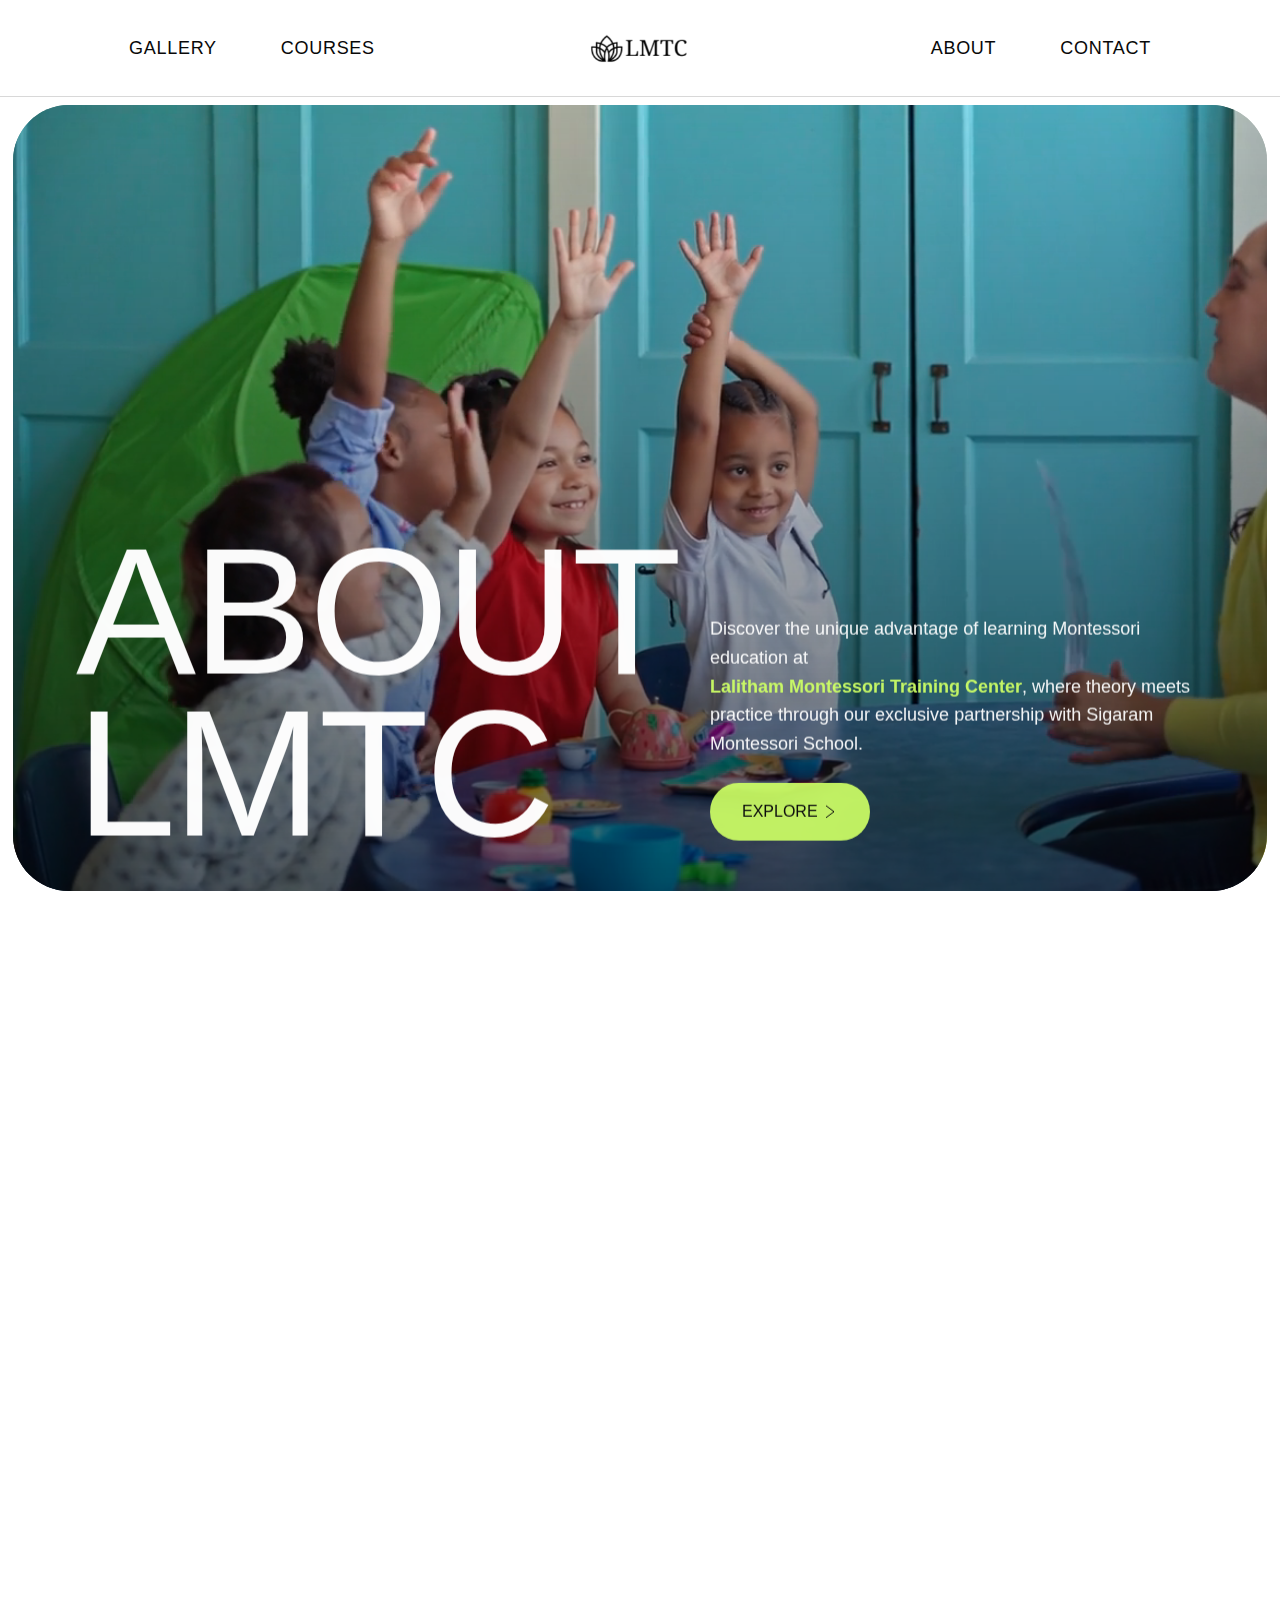
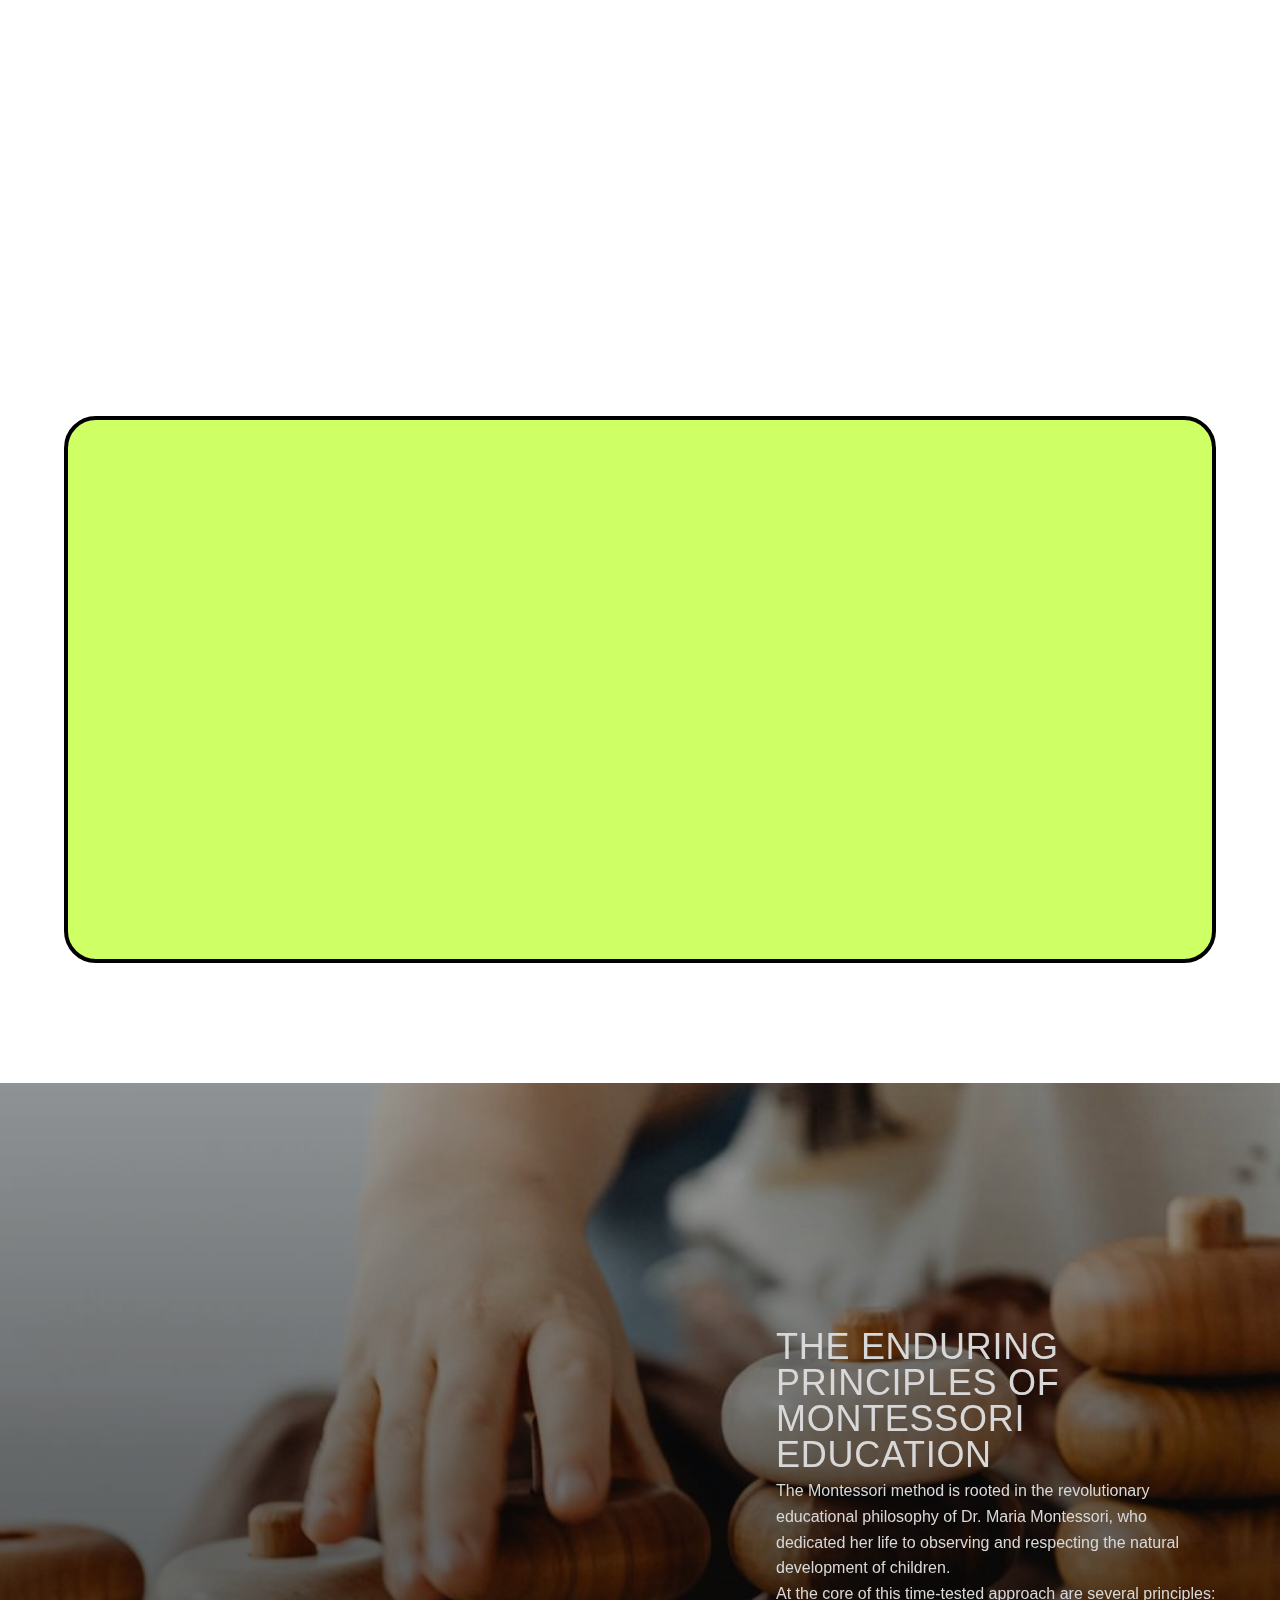
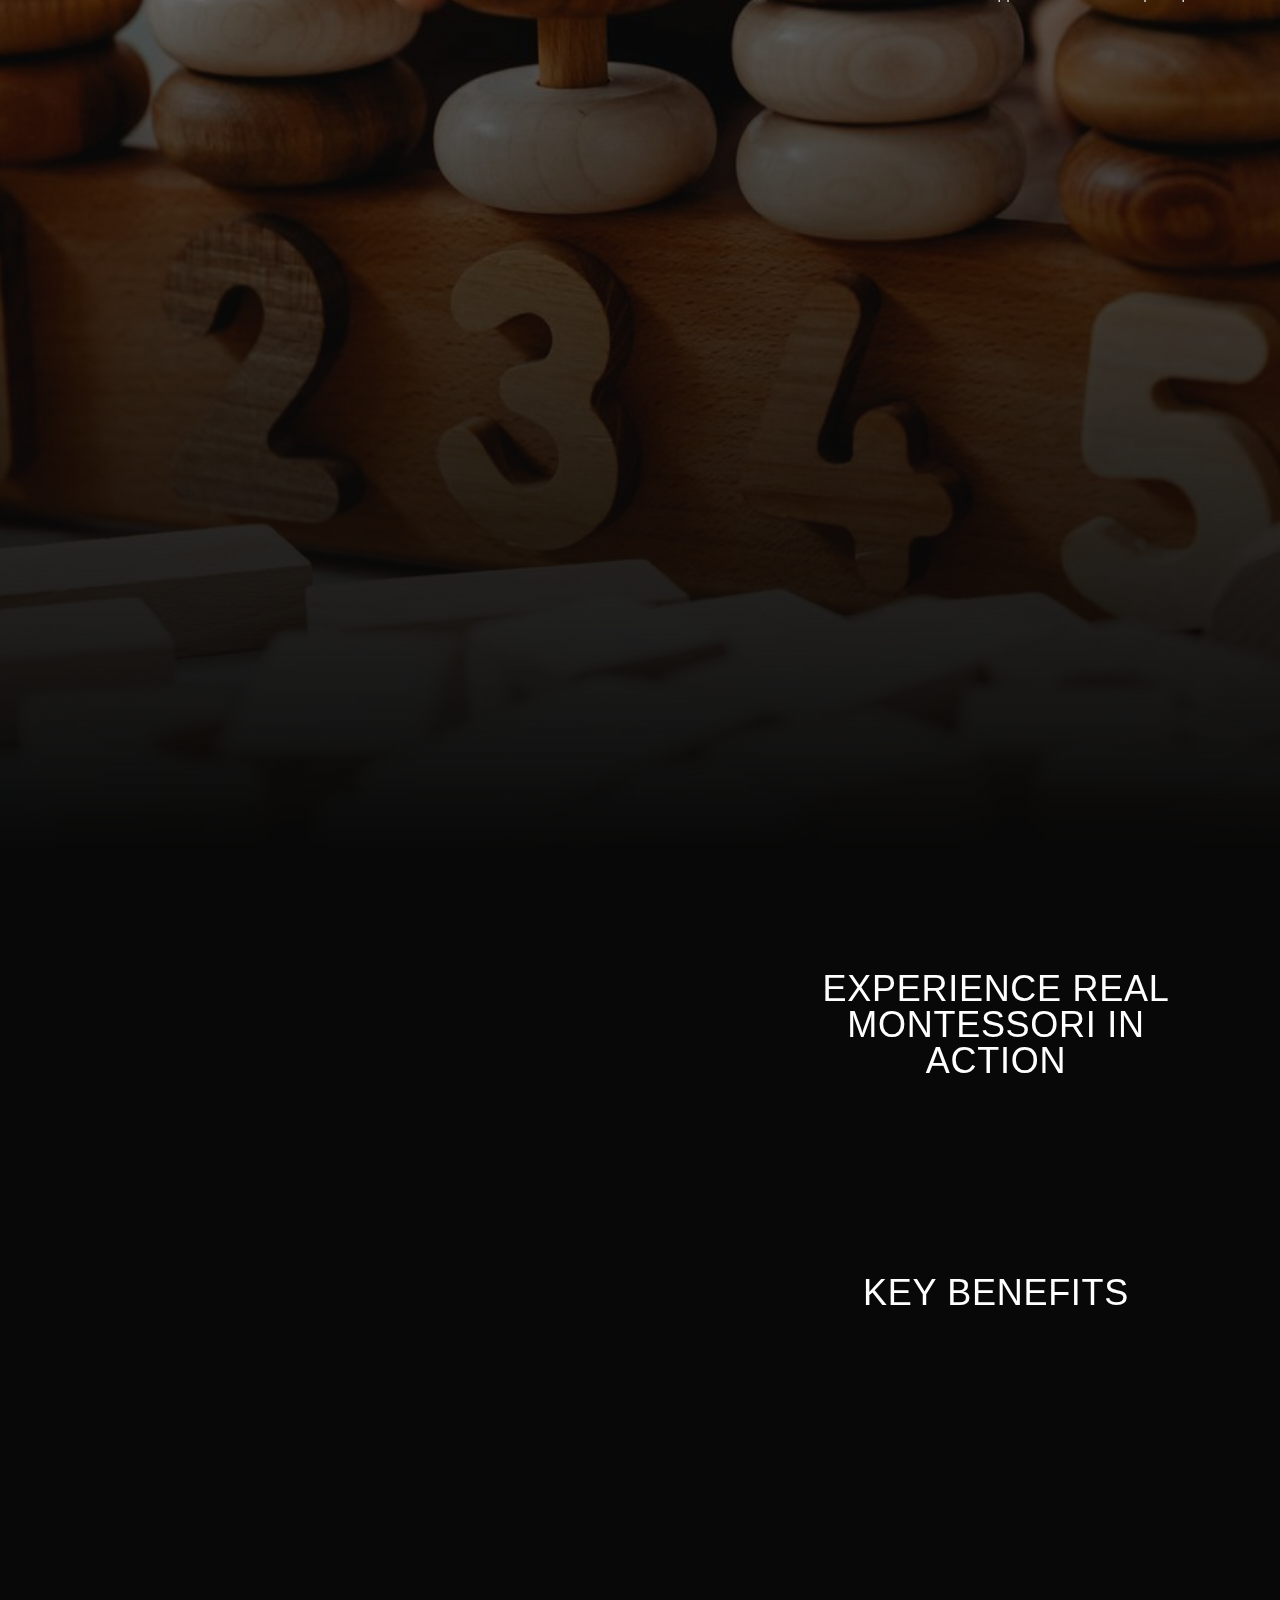
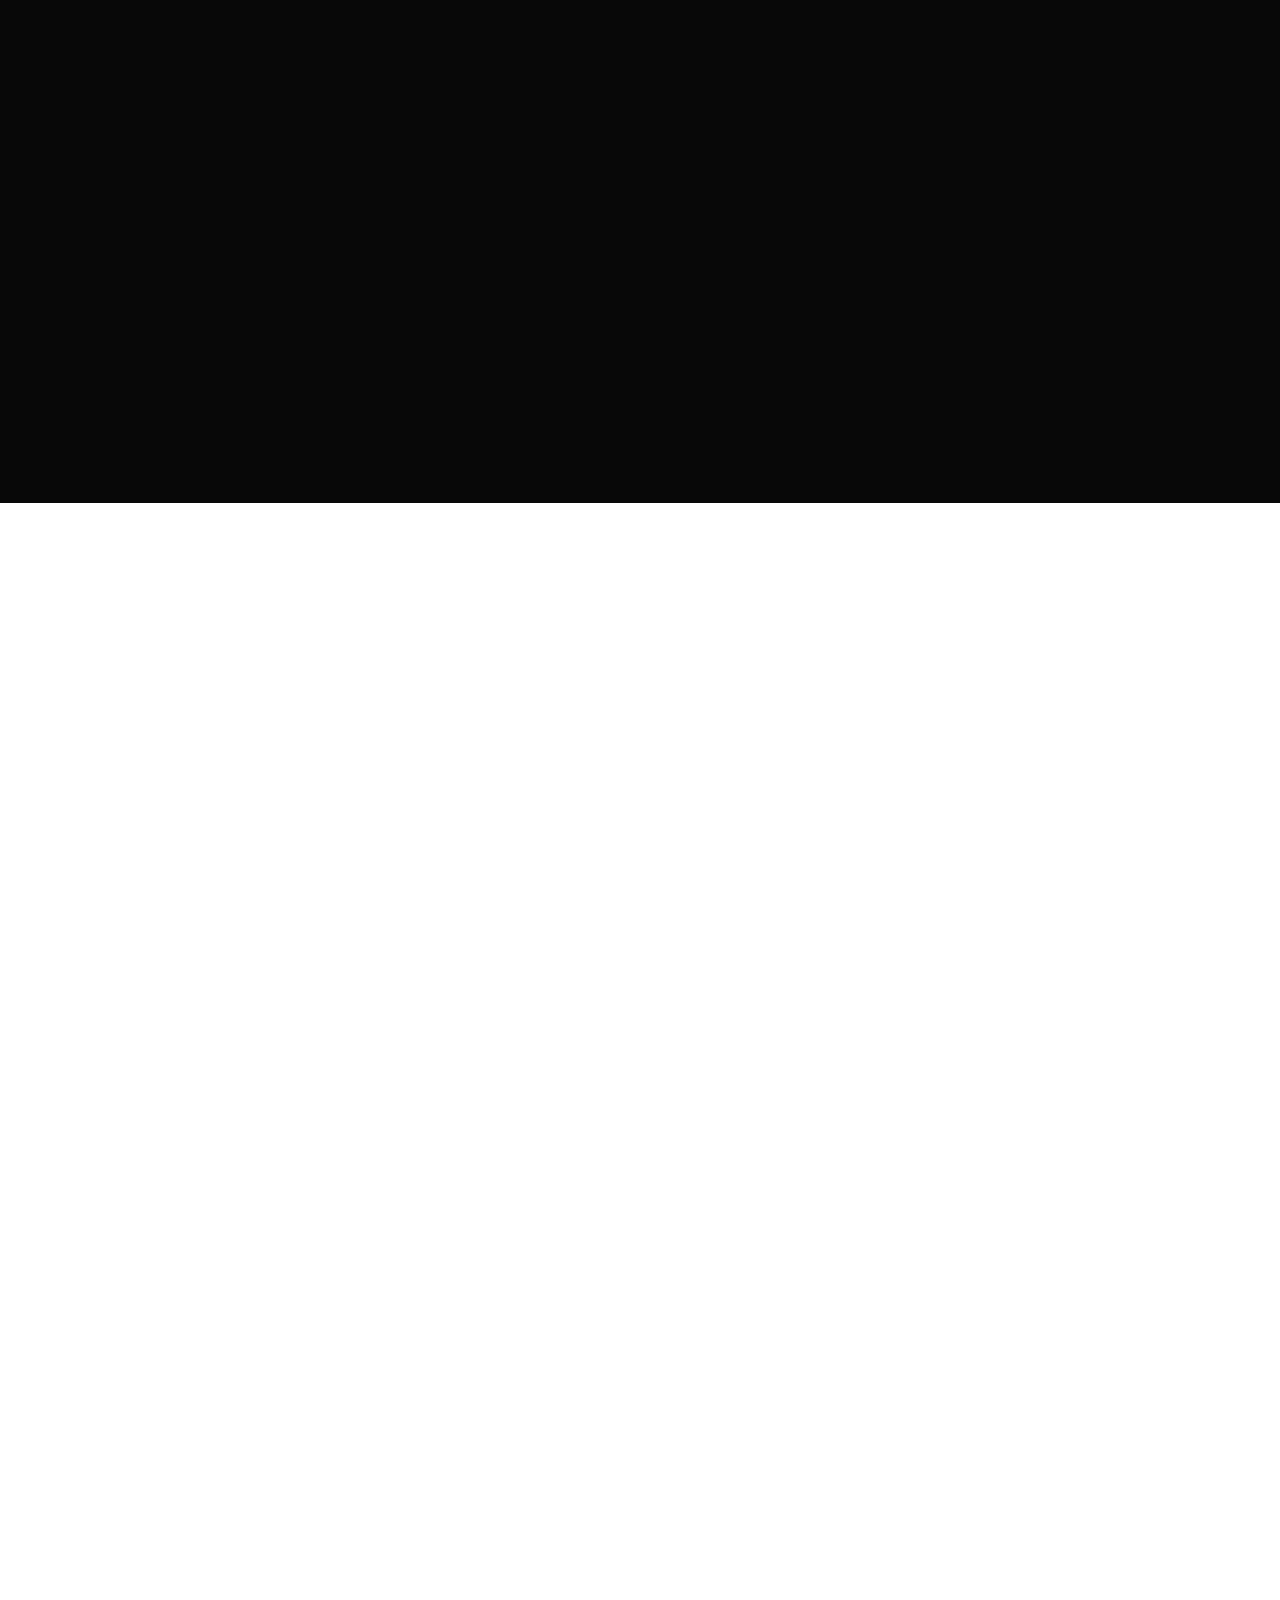
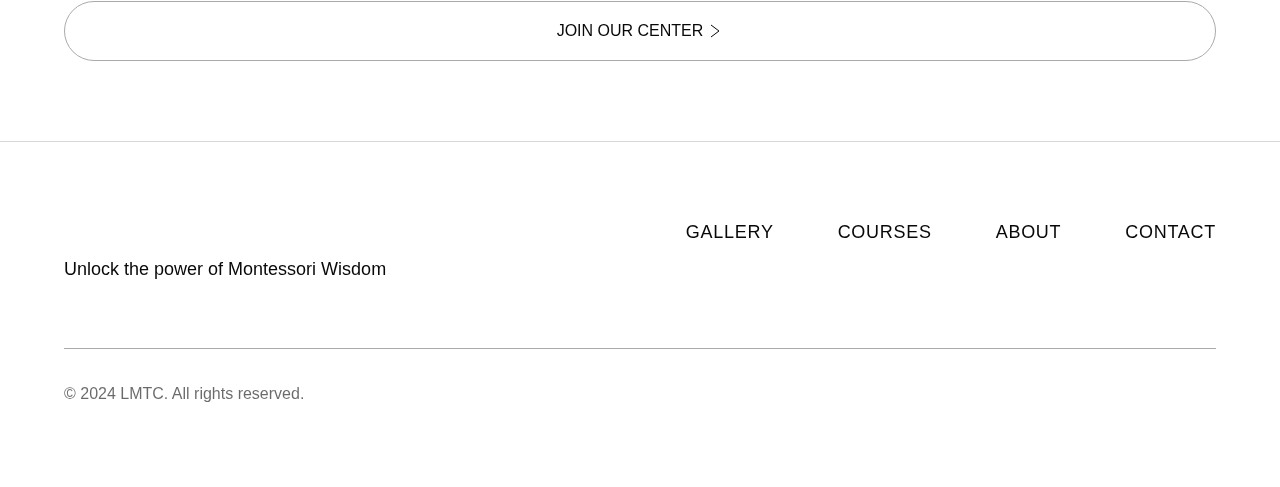
==== about.html @ c59151d1 "first commit" ====
<!DOCTYPE html><html data-wf-page="6751a89a995df964b0d2cad8" data-wf-site="6751a899995df964b0d2ca89" data-wf-status="1"><head><meta charset="utf-8"/><title>About - LMTC</title><meta content="Transform into an exceptional Montessori educator through comprehensive teacher training that combines theoretical excellence with real classroom experience. Join Lalitham Montessori Training Center today." name="description"/><meta content="About - LMTC" property="og:title"/><meta content="Transform into an exceptional Montessori educator through comprehensive teacher training that combines theoretical excellence with real classroom experience. Join Lalitham Montessori Training Center today." property="og:description"/><meta content="images/lmtc-20-20opengraph.png" property="og:image"/><meta content="About - LMTC" property="twitter:title"/><meta content="Transform into an exceptional Montessori educator through comprehensive teacher training that combines theoretical excellence with real classroom experience. Join Lalitham Montessori Training Center today." property="twitter:description"/><meta content="images/lmtc-20-20opengraph.png" property="twitter:image"/><meta property="og:type" content="website"/><meta content="summary_large_image" name="twitter:card"/><meta content="width=device-width, initial-scale=1" name="viewport"/><meta content="Webflow" name="generator"/><link href="css/webflow-style.css" rel="stylesheet" type="text/css"/><script type="text/javascript">!function(o,c){var n=c.documentElement,t=" w-mod-";n.className+=t+"js",("ontouchstart"in o||o.DocumentTouch&&c instanceof DocumentTouch)&&(n.className+=t+"touch")}(window,document);</script><link href="images/favicon.png" rel="shortcut icon" type="image/x-icon"/><link href="images/app-icon.png" rel="apple-touch-icon"/><style>
/* --- Font Smoothing --- */
body {
  -moz-osx-font-smoothing: grayscale;
  -webkit-font-smoothing: antialiased;
}
</style></head><body><div class="page-wrapper"><div class="nav_wrapper"><div data-animation="default" data-collapse="medium" data-duration="400" data-easing="ease" data-easing2="ease" role="banner" class="navbar w-nav"><div class="nav_wrap"><a href="/" class="nav_brand w-nav-brand"><img src="images/black-3-transparent.png" loading="lazy" alt="" class="image-2"/><div class="link_line"></div></a><nav role="navigation" class="nav_menu-items w-nav-menu"><div class="nav_menu-items-inner"><div class="nav_menu-link-wrap is-left"><a href="/gallery.html" class="nav_link w-inline-block"><div class="z-index-2">Gallery</div><div class="link_line"></div></a><a href="/courses.html" class="nav_link w-inline-block"><div class="z-index-2">courses</div><div class="link_line"></div></a></div><div id="w-node-b300221c-f862-45ba-b30e-c9ae91d80d52-b0d2cad8" class="nav_menu-link-wrap"><a href="/about.html" aria-current="page" class="nav_link w-inline-block w--current"><div class="z-index-2">About</div><div class="link_line"></div></a><a href="/contact.html" class="nav_link w-inline-block"><div class="z-index-2">Contact</div><div class="link_line"></div></a></div></div></nav><div class="nav_button w-nav-button"><div class="nav_button-inner"><div class="nav_button-line is-top"></div><div class="nav_button-line is-middle"></div><div class="nav_button-line is-bottom"></div></div></div></div></div></div><main class="main-wrapper"><section class="section is-hero"><div data-w-id="03ed8e6b-3b81-745a-78d6-9b0187a7ce30" class="hero_wrap"><div data-poster-url="images/8363879-hd_1920_1080_30fps-poster-00001.jpg" data-video-urls="images/8363879-hd_1920_1080_30fps-transcode.mp4,images/8363879-hd_1920_1080_30fps-transcode.webm" data-autoplay="true" data-loop="true" data-wf-ignore="true" class="video_bg w-background-video w-background-video-atom"><video id="4c273f53-3549-55dd-725e-fdb09bfc597c-video" autoplay="" loop="" style="background-image:url(&quot;images/8363879-hd_1920_1080_30fps-poster-00001.jpg&quot;)" muted="" playsinline="" data-wf-ignore="true" data-object-fit="cover"><source src="images/8363879-hd_1920_1080_30fps-transcode.mp4" data-wf-ignore="true"/><source src="images/8363879-hd_1920_1080_30fps-transcode.webm" data-wf-ignore="true"/></video></div><div class="container-large"><div data-w-id="cd271bba-260c-d0ac-a377-96bcddb9d88f" class="hero_inner"><h1 class="heading-style-h1"><span style="opacity:0;-webkit-transform:translate3d(0, 0.5em, 0) scale3d(1, 1, 1) rotateX(0) rotateY(0) rotateZ(0) skew(0, 0);-moz-transform:translate3d(0, 0.5em, 0) scale3d(1, 1, 1) rotateX(0) rotateY(0) rotateZ(0) skew(0, 0);-ms-transform:translate3d(0, 0.5em, 0) scale3d(1, 1, 1) rotateX(0) rotateY(0) rotateZ(0) skew(0, 0);transform:translate3d(0, 0.5em, 0) scale3d(1, 1, 1) rotateX(0) rotateY(0) rotateZ(0) skew(0, 0)" class="is-word is-1">ABOUT<br/>LMTC</span></h1><div class="w-layout-vflex max-width-640"><div class="hero_inner_content"><p style="-webkit-transform:translate3d(0, 0.5em, 0) scale3d(1, 1, 1) rotateX(0) rotateY(0) rotateZ(0) skew(0, 0);-moz-transform:translate3d(0, 0.5em, 0) scale3d(1, 1, 1) rotateX(0) rotateY(0) rotateZ(0) skew(0, 0);-ms-transform:translate3d(0, 0.5em, 0) scale3d(1, 1, 1) rotateX(0) rotateY(0) rotateZ(0) skew(0, 0);transform:translate3d(0, 0.5em, 0) scale3d(1, 1, 1) rotateX(0) rotateY(0) rotateZ(0) skew(0, 0);opacity:0" class="text-size-medium">Discover the unique advantage of learning Montessori education at<br/> <strong class="about-hero-text">Lalitham Montessori Training Center</strong>, where theory meets practice through our exclusive partnership with Sigaram Montessori School.</p><div class="margin-top-24"><a style="-webkit-transform:translate3d(0, 0.5em, 0) scale3d(1, 1, 1) rotateX(0) rotateY(0) rotateZ(0) skew(0, 0);-moz-transform:translate3d(0, 0.5em, 0) scale3d(1, 1, 1) rotateX(0) rotateY(0) rotateZ(0) skew(0, 0);-ms-transform:translate3d(0, 0.5em, 0) scale3d(1, 1, 1) rotateX(0) rotateY(0) rotateZ(0) skew(0, 0);transform:translate3d(0, 0.5em, 0) scale3d(1, 1, 1) rotateX(0) rotateY(0) rotateZ(0) skew(0, 0);opacity:0" href="#explore" class="button w-inline-block"><p>Explore</p><img src="images/icon-arrow-light.svg" loading="lazy" alt="" class="icon-16"/></a></div></div></div></div></div><div class="hero_overlay"></div></div><div data-w-id="6a3ecc14-ec69-9bbd-db05-9782133e248d" class="quote_box"><div class="container-large"><div class="quote_wrap"><p class="quote_text"><span class="text-color-green">&quot;</span>It&#x27;s It&#x27;s nurture and wisdom that shape a child&#x27;s <span class="text-highlight">iNFINITe potential.</span><span class="text-color-green">&quot;</span></p></div></div></div></section><section class="section"><div class="container-large"><div data-w-id="7df0f447-f4c0-5e53-7f1e-55491f278c40" class="feature_wrap"><div class="feature_content"><div class="w-layout-vflex max-width-400"><div class="margin-bottom-16"><h2 class="heading-style-h2"><span style="opacity:0;-webkit-transform:translate3d(0, 0.5em, 0) scale3d(1, 1, 1) rotateX(0) rotateY(0) rotateZ(0) skew(0, 0);-moz-transform:translate3d(0, 0.5em, 0) scale3d(1, 1, 1) rotateX(0) rotateY(0) rotateZ(0) skew(0, 0);-ms-transform:translate3d(0, 0.5em, 0) scale3d(1, 1, 1) rotateX(0) rotateY(0) rotateZ(0) skew(0, 0);transform:translate3d(0, 0.5em, 0) scale3d(1, 1, 1) rotateX(0) rotateY(0) rotateZ(0) skew(0, 0)" class="is-word is-1">Transforming</span> <span style="opacity:0;-webkit-transform:translate3d(0, 0.5em, 0) scale3d(1, 1, 1) rotateX(0) rotateY(0) rotateZ(0) skew(0, 0);-moz-transform:translate3d(0, 0.5em, 0) scale3d(1, 1, 1) rotateX(0) rotateY(0) rotateZ(0) skew(0, 0);-ms-transform:translate3d(0, 0.5em, 0) scale3d(1, 1, 1) rotateX(0) rotateY(0) rotateZ(0) skew(0, 0);transform:translate3d(0, 0.5em, 0) scale3d(1, 1, 1) rotateX(0) rotateY(0) rotateZ(0) skew(0, 0)" class="is-word is-2">MINDS</span> <span style="-webkit-transform:translate3d(0, 0.5em, 0) scale3d(1, 1, 1) rotateX(0) rotateY(0) rotateZ(0) skew(0, 0);-moz-transform:translate3d(0, 0.5em, 0) scale3d(1, 1, 1) rotateX(0) rotateY(0) rotateZ(0) skew(0, 0);-ms-transform:translate3d(0, 0.5em, 0) scale3d(1, 1, 1) rotateX(0) rotateY(0) rotateZ(0) skew(0, 0);transform:translate3d(0, 0.5em, 0) scale3d(1, 1, 1) rotateX(0) rotateY(0) rotateZ(0) skew(0, 0);opacity:0" class="is-word is-3">through</span> <span style="-webkit-transform:translate3d(0, 0.5em, 0) scale3d(1, 1, 1) rotateX(0) rotateY(0) rotateZ(0) skew(0, 0);-moz-transform:translate3d(0, 0.5em, 0) scale3d(1, 1, 1) rotateX(0) rotateY(0) rotateZ(0) skew(0, 0);-ms-transform:translate3d(0, 0.5em, 0) scale3d(1, 1, 1) rotateX(0) rotateY(0) rotateZ(0) skew(0, 0);transform:translate3d(0, 0.5em, 0) scale3d(1, 1, 1) rotateX(0) rotateY(0) rotateZ(0) skew(0, 0);opacity:0" class="is-word is-4">MOntessori</span></h2></div></div><ul style="opacity:0;-webkit-transform:translate3d(0, 0.5em, 0) scale3d(1, 1, 1) rotateX(0) rotateY(0) rotateZ(0) skew(0, 0);-moz-transform:translate3d(0, 0.5em, 0) scale3d(1, 1, 1) rotateX(0) rotateY(0) rotateZ(0) skew(0, 0);-ms-transform:translate3d(0, 0.5em, 0) scale3d(1, 1, 1) rotateX(0) rotateY(0) rotateZ(0) skew(0, 0);transform:translate3d(0, 0.5em, 0) scale3d(1, 1, 1) rotateX(0) rotateY(0) rotateZ(0) skew(0, 0)" role="list" class="stats_list"><li class="stats_item"><div class="margin-bottom-4"><p class="heading-style-h5">Child Development</p></div><div class="opacity-80"><p class="text-size-medium">Nurturing young minds through respect, understanding, and carefully prepared environments.</p></div></li><li class="stats_item"><div class="margin-bottom-4"><p class="heading-style-h5">Hands-on Learning</p></div><div class="opacity-80"><p class="text-size-medium">Guiding children to discover and learn through sensory experiences and practical activities.</p></div></li><li class="stats_item"><div class="margin-bottom-4"><p class="heading-style-h5">Self-Directed Growth</p></div><div class="opacity-80"><p class="text-size-medium">Empowering children to develop independence, confidence, and a lifelong love for learning.</p></div></li><li class="stats_item"><div class="margin-bottom-4"><p class="heading-style-h5">Individual Progress</p></div><div class="opacity-80"><p class="text-size-medium">Supporting each child&#x27;s unique developmental journey at their own natural pace and rhythm.</p></div></li></ul></div></div></div></section><section data-w-id="084197ed-abc6-f08f-d573-61955205b303" class="section is-history"><div class="parallax-wrap"><img src="images/pexels-karolina-grabowska-7269674.jpg" loading="lazy" sizes="100vw" srcset="images/pexels-karolina-grabowska-7269674-p-500.jpg 500w, images/pexels-karolina-grabowska-7269674-p-800.jpg 800w, images/pexels-karolina-grabowska-7269674-p-1080.jpg 1080w, images/pexels-karolina-grabowska-7269674-p-1600.jpg 1600w, images/pexels-karolina-grabowska-7269674-p-2000.jpg 2000w, images/pexels-karolina-grabowska-7269674-p-2600.jpg 2600w, images/pexels-karolina-grabowska-7269674-p-3200.jpg 3200w, images/pexels-karolina-grabowska-7269674.jpg 6579w" alt="" class="parallax-img"/><div class="parallax-overlay is-full"></div></div><div class="z-index-2"><div class="container-large"><div data-w-id="084197ed-abc6-f08f-d573-61955205b309" class="wrap_flex is-align-top"><div class="max-width-440"><h2><span style="opacity:0;-webkit-transform:translate3d(0, 0.5em, 0) scale3d(1, 1, 1) rotateX(0) rotateY(0) rotateZ(0) skew(0, 0);-moz-transform:translate3d(0, 0.5em, 0) scale3d(1, 1, 1) rotateX(0) rotateY(0) rotateZ(0) skew(0, 0);-ms-transform:translate3d(0, 0.5em, 0) scale3d(1, 1, 1) rotateX(0) rotateY(0) rotateZ(0) skew(0, 0);transform:translate3d(0, 0.5em, 0) scale3d(1, 1, 1) rotateX(0) rotateY(0) rotateZ(0) skew(0, 0)" class="is-word is-1">MONtessori</span> <span style="opacity:0;-webkit-transform:translate3d(0, 0.5em, 0) scale3d(1, 1, 1) rotateX(0) rotateY(0) rotateZ(0) skew(0, 0);-moz-transform:translate3d(0, 0.5em, 0) scale3d(1, 1, 1) rotateX(0) rotateY(0) rotateZ(0) skew(0, 0);-ms-transform:translate3d(0, 0.5em, 0) scale3d(1, 1, 1) rotateX(0) rotateY(0) rotateZ(0) skew(0, 0);transform:translate3d(0, 0.5em, 0) scale3d(1, 1, 1) rotateX(0) rotateY(0) rotateZ(0) skew(0, 0)" class="is-word is-2">Legacy</span> <span style="-webkit-transform:translate3d(0, 0.5em, 0) scale3d(1, 1, 1) rotateX(0) rotateY(0) rotateZ(0) skew(0, 0);-moz-transform:translate3d(0, 0.5em, 0) scale3d(1, 1, 1) rotateX(0) rotateY(0) rotateZ(0) skew(0, 0);-ms-transform:translate3d(0, 0.5em, 0) scale3d(1, 1, 1) rotateX(0) rotateY(0) rotateZ(0) skew(0, 0);transform:translate3d(0, 0.5em, 0) scale3d(1, 1, 1) rotateX(0) rotateY(0) rotateZ(0) skew(0, 0);opacity:0" class="is-word is-3">of</span> <span style="-webkit-transform:translate3d(0, 0.5em, 0) scale3d(1, 1, 1) rotateX(0) rotateY(0) rotateZ(0) skew(0, 0);-moz-transform:translate3d(0, 0.5em, 0) scale3d(1, 1, 1) rotateX(0) rotateY(0) rotateZ(0) skew(0, 0);-ms-transform:translate3d(0, 0.5em, 0) scale3d(1, 1, 1) rotateX(0) rotateY(0) rotateZ(0) skew(0, 0);transform:translate3d(0, 0.5em, 0) scale3d(1, 1, 1) rotateX(0) rotateY(0) rotateZ(0) skew(0, 0);opacity:0" class="is-word is-4">Excellence</span></h2></div><div class="max-width-440 is-full-responsive"><div class="text-color-lightgrey"><p class="text-size-medium text-weight-medium">Transforming Minds Since 1907, Montessori Has Been the Cornerstone of Holistic Education, Empowering Educators to Nurture the Whole Child.</p><div class="margin-top-40"><h3>The Enduring Principles of Montessori Education</h3><p class="paragraph">The Montessori method is rooted in the revolutionary educational philosophy of Dr. Maria Montessori, who dedicated her life to observing and respecting the natural development of children. <br/>At the core of this time-tested approach are several principles:</p><div class="margin-top-16"><ul style="opacity:0;-webkit-transform:translate3d(0, 0.5em, 0) scale3d(1, 1, 1) rotateX(0) rotateY(0) rotateZ(0) skew(0, 0);-moz-transform:translate3d(0, 0.5em, 0) scale3d(1, 1, 1) rotateX(0) rotateY(0) rotateZ(0) skew(0, 0);-ms-transform:translate3d(0, 0.5em, 0) scale3d(1, 1, 1) rotateX(0) rotateY(0) rotateZ(0) skew(0, 0);transform:translate3d(0, 0.5em, 0) scale3d(1, 1, 1) rotateX(0) rotateY(0) rotateZ(0) skew(0, 0)" role="list" class="history_list"><li class="history_item"><div id="w-node-b36ff6d9-0807-215a-678d-f52a7b37912d-7b37912c" class="text-color-white"><div id="w-node-b36ff6d9-0807-215a-678d-f52a7b37912e-7b37912c" class="heading-style-h4">Respect for the Child</div></div><p id="w-node-b36ff6d9-0807-215a-678d-f52a7b379130-7b37912c" class="text-size-medium text-weight-medium">Montessori believed that children are inherently driven to learn, explore, and make sense of the world around them. Our role as educators is to honor and nurture this intrinsic motivation, rather than impose external control.</p></li><li class="history_item"><div id="w-node-b36ff6d9-0807-215a-678d-f52a7b37912d-7b37912c" class="text-color-white"><div id="w-node-b36ff6d9-0807-215a-678d-f52a7b37912e-7b37912c" class="heading-style-h4">Prepared Environment</div></div><p id="w-node-b36ff6d9-0807-215a-678d-f52a7b379130-7b37912c" class="text-size-medium text-weight-medium">Montessori classrooms are specially designed with child-sized furniture, accessible learning materials, and a structured layout that encourages independent discovery and self-directed activity.</p></li><li class="history_item"><div id="w-node-b36ff6d9-0807-215a-678d-f52a7b37912d-7b37912c" class="text-color-white"><div id="w-node-b36ff6d9-0807-215a-678d-f52a7b37912e-7b37912c" class="heading-style-h4">Sensitive Periods</div></div><p id="w-node-b36ff6d9-0807-215a-678d-f52a7b379130-7b37912c" class="text-size-medium text-weight-medium">Children have &quot;sensitive periods&quot; - windows of opportunity when they are particularly attuned to mastering certain skills. The Montessori curriculum is strategically aligned to capitalize on these sensitive periods.</p></li><li class="history_item"><div id="w-node-b36ff6d9-0807-215a-678d-f52a7b37912d-7b37912c" class="text-color-white"><div id="w-node-b36ff6d9-0807-215a-678d-f52a7b37912e-7b37912c" class="heading-style-h4">Mixed-Age Classrooms</div></div><p id="w-node-b36ff6d9-0807-215a-678d-f52a7b379130-7b37912c" class="text-size-medium text-weight-medium">Montessori classrooms bring together students of varying ages, allowing younger children to learn from their older peers and develop a sense of community.</p></li></ul></div></div></div></div></div></div></div></section><section id="explore" class="section is-experience"><div class="container-large"><div class="margin-bottom-64"><div data-w-id="f0443543-7ba6-cbc7-74ed-da3d58ab7911" class="wrap_flex is-align-top"><div class="max-width-250"><h2><span style="opacity:0;-webkit-transform:translate3d(0, 0.5em, 0) scale3d(1, 1, 1) rotateX(0) rotateY(0) rotateZ(0) skew(0, 0);-moz-transform:translate3d(0, 0.5em, 0) scale3d(1, 1, 1) rotateX(0) rotateY(0) rotateZ(0) skew(0, 0);-ms-transform:translate3d(0, 0.5em, 0) scale3d(1, 1, 1) rotateX(0) rotateY(0) rotateZ(0) skew(0, 0);transform:translate3d(0, 0.5em, 0) scale3d(1, 1, 1) rotateX(0) rotateY(0) rotateZ(0) skew(0, 0)" class="is-word is-1">Why Choose</span> <span style="opacity:0;-webkit-transform:translate3d(0, 0.5em, 0) scale3d(1, 1, 1) rotateX(0) rotateY(0) rotateZ(0) skew(0, 0);-moz-transform:translate3d(0, 0.5em, 0) scale3d(1, 1, 1) rotateX(0) rotateY(0) rotateZ(0) skew(0, 0);-ms-transform:translate3d(0, 0.5em, 0) scale3d(1, 1, 1) rotateX(0) rotateY(0) rotateZ(0) skew(0, 0);transform:translate3d(0, 0.5em, 0) scale3d(1, 1, 1) rotateX(0) rotateY(0) rotateZ(0) skew(0, 0)" class="is-word is-2">LMTC ?</span></h2><img src="images/pexels-ron-lach-8540374.jpg" loading="lazy" sizes="250.0749969482422px" srcset="images/pexels-ron-lach-8540374-p-500.jpg 500w, images/pexels-ron-lach-8540374-p-800.jpg 800w, images/pexels-ron-lach-8540374-p-1080.jpg 1080w, images/pexels-ron-lach-8540374-p-1600.jpg 1600w, images/pexels-ron-lach-8540374-p-2000.jpg 2000w, images/pexels-ron-lach-8540374-p-2600.jpg 2600w, images/pexels-ron-lach-8540374-p-3200.jpg 3200w, images/pexels-ron-lach-8540374.jpg 4106w" alt="" class="image-3"/></div><div class="max-width-440 is-full-responsive"><h3 class="whylmtc">Experience Real Montessori in Action</h3><p style="-webkit-transform:translate3d(0, 0.5em, 0) scale3d(1, 1, 1) rotateX(0) rotateY(0) rotateZ(0) skew(0, 0);-moz-transform:translate3d(0, 0.5em, 0) scale3d(1, 1, 1) rotateX(0) rotateY(0) rotateZ(0) skew(0, 0);-ms-transform:translate3d(0, 0.5em, 0) scale3d(1, 1, 1) rotateX(0) rotateY(0) rotateZ(0) skew(0, 0);transform:translate3d(0, 0.5em, 0) scale3d(1, 1, 1) rotateX(0) rotateY(0) rotateZ(0) skew(0, 0);opacity:0" class="text-size-medium">What sets us apart is our unique partnership with Sigaram Montessori School, offering our trainees an unparalleled advantage in their educational journey. This exclusive collaboration means you don&#x27;t just learn about Montessori methods - you experience them in real-time, in actual classroom settings.</p><div class="margin-top-24"><h3 class="whylmtc">Key Benefits</h3><p style="-webkit-transform:translate3d(0, 0.5em, 0) scale3d(1, 1, 1) rotateX(0) rotateY(0) rotateZ(0) skew(0, 0);-moz-transform:translate3d(0, 0.5em, 0) scale3d(1, 1, 1) rotateX(0) rotateY(0) rotateZ(0) skew(0, 0);-ms-transform:translate3d(0, 0.5em, 0) scale3d(1, 1, 1) rotateX(0) rotateY(0) rotateZ(0) skew(0, 0);transform:translate3d(0, 0.5em, 0) scale3d(1, 1, 1) rotateX(0) rotateY(0) rotateZ(0) skew(0, 0);opacity:0" class="text-size-medium"><strong class="benefits">Direct Observation:</strong> Watch experienced Montessori teachers implement the methodology in real classroom environments.<br/><strong class="benefits">Hands-on Practice: </strong>Apply your learning directly in functioning Montessori classrooms under expert guidance.<br/><strong class="benefits">Real Student Interaction:</strong> Gain invaluable experience working with children in authentic Montessori settings.<br/><strong class="benefits">Mentor Support:</strong> Learn from practicing Montessori educators who bring years of practical experience to your training.<br/><strong class="benefits">Bridge Theory and Practice:</strong> See how theoretical principles come to life in day-to-day classroom situations.</p></div></div><p class="text-size-medium text-weight-medium">At Lalitham, we believe the best way to learn is by doing. Our integration with Sigaram Montessori School ensures that your training goes beyond textbook knowledge to include practical, real-world experience - making you not just certified, but truly prepared for your Montessori teaching journey.<br/><br/>Choose Lalitham and benefit from a training experience that combines comprehensive theoretical knowledge with authentic classroom exposure, setting you up for success in your Montessori teaching career.</p></div></div></div></section><section data-w-id="4500f34f-ad71-c737-340f-a39b6520a855" class="section is-bottom-cta"><div class="container-large"><div data-w-id="4500f34f-ad71-c737-340f-a39b6520a857" class="bottom-cta_wrap"><div class="max-width-700"><h2 class="heading-style-h1"><span class="is-word is-1">Get</span> <span class="is-word is-2">Started</span> <br/><span class="is-word is-3">Today</span></h2></div><div class="bottom-cta_box"><div class="video_bg"><div class="video_bg_overlay"></div><img src="images/lmtc2.jpg" loading="lazy" sizes="90vw" srcset="images/lmtc2-p-500.jpg 500w, images/lmtc2-p-800.jpg 800w, images/lmtc2-p-1080.jpg 1080w, images/lmtc2.jpg 1600w" alt="" class="img-cover"/></div></div><div id="w-node-_4500f34f-ad71-c737-340f-a39b6520a85f-6520a855" class="max-width-full"><a href="/contact.html" class="button is-secondary w-inline-block"><p>Join our center</p><img src="images/icon-arrow-light.svg" loading="lazy" alt="" class="icon-16"/></a></div></div></div></section></main><footer class="section is-footer"><div class="container-large"><div class="margin-bottom-64"><div class="wrap_flex is-align-top"><div class="max-width-400"><div class="margin-bottom-8"><img src="images/black-3-transparent-short2.png" loading="lazy" width="190" alt=""/></div><p class="text-size-medium text-weight-medium">Unlock the power of Montessori Wisdom</p></div><ul role="list" class="footer_links"><li class="footer_link-item"><a href="/gallery.html" class="footer_link w-inline-block"><div class="z-index-2"><div>Gallery</div></div><div class="link_line"></div></a></li><li class="footer_link-item"><a href="/courses.html" class="footer_link w-inline-block"><div class="z-index-2"><div>Courses</div></div><div class="link_line"></div></a></li><li class="footer_link-item"><a href="/about.html" aria-current="page" class="footer_link w-inline-block w--current"><div class="z-index-2"><div>About</div></div><div class="link_line"></div></a></li><li class="footer_link-item"><a href="/contact.html" class="footer_link w-inline-block"><div class="z-index-2"><div>Contact</div></div><div class="link_line"></div></a></li></ul></div></div><div class="footer_copyright"><div class="opacity-60"><div class="footer_copyright-inner"><p class="text-size-regular">© 2024 LMTC. All rights reserved.</p></div></div><ul role="list" class="social-links"><li class="social-links_item"><a href="#" class="social-link w-inline-block"><img src="images/yt-icon.svg" loading="lazy" alt="" class="icon-24"/><div class="link-box"></div></a></li><li class="social-links_item"><a href="#" class="social-link w-inline-block"><img src="images/ig-icon.svg" loading="lazy" alt="" class="icon-24"/><div class="link-box"></div></a></li></ul></div></div></footer></div><script src="js/jquery.js" type="text/javascript"  ></script><script src="js/webflow-script.js" type="text/javascript"></script></body></html>
---- css/webflow-style.css ----
html {
  -webkit-text-size-adjust: 100%;
  -ms-text-size-adjust: 100%;
  font-family: sans-serif;
}

body {
  margin: 0;
}

article, aside, details, figcaption, figure, footer, header, hgroup, main, menu, nav, section, summary {
  display: block;
}

audio, canvas, progress, video {
  vertical-align: baseline;
  display: inline-block;
}

audio:not([controls]) {
  height: 0;
  display: none;
}

[hidden], template {
  display: none;
}

a {
  background-color: #0000;
}

a:active, a:hover {
  outline: 0;
}

abbr[title] {
  border-bottom: 1px dotted;
}

b, strong {
  font-weight: bold;
}

dfn {
  font-style: italic;
}

h1 {
  margin: .67em 0;
  font-size: 2em;
}

mark {
  color: #000;
  background: #ff0;
}

small {
  font-size: 80%;
}

sub, sup {
  vertical-align: baseline;
  font-size: 75%;
  line-height: 0;
  position: relative;
}

sup {
  top: -.5em;
}

sub {
  bottom: -.25em;
}

img {
  border: 0;
}

svg:not(:root) {
  overflow: hidden;
}

hr {
  box-sizing: content-box;
  height: 0;
}

pre {
  overflow: auto;
}

code, kbd, pre, samp {
  font-family: monospace;
  font-size: 1em;
}

button, input, optgroup, select, textarea {
  color: inherit;
  font: inherit;
  margin: 0;
}

button {
  overflow: visible;
}

button, select {
  text-transform: none;
}

button, html input[type="button"], input[type="reset"] {
  -webkit-appearance: button;
  cursor: pointer;
}

button[disabled], html input[disabled] {
  cursor: default;
}

button::-moz-focus-inner, input::-moz-focus-inner {
  border: 0;
  padding: 0;
}

input {
  line-height: normal;
}

input[type="checkbox"], input[type="radio"] {
  box-sizing: border-box;
  padding: 0;
}

input[type="number"]::-webkit-inner-spin-button, input[type="number"]::-webkit-outer-spin-button {
  height: auto;
}

input[type="search"] {
  -webkit-appearance: none;
}

input[type="search"]::-webkit-search-cancel-button, input[type="search"]::-webkit-search-decoration {
  -webkit-appearance: none;
}

legend {
  border: 0;
  padding: 0;
}

textarea {
  overflow: auto;
}

optgroup {
  font-weight: bold;
}

table {
  border-collapse: collapse;
  border-spacing: 0;
}

td, th {
  padding: 0;
}

@font-face {
  font-family: webflow-icons;
  src: url("[data-uri]") format("truetype");
  font-weight: normal;
  font-style: normal;
}

[class^="w-icon-"], [class*=" w-icon-"] {
  speak: none;
  font-variant: normal;
  text-transform: none;
  -webkit-font-smoothing: antialiased;
  -moz-osx-font-smoothing: grayscale;
  font-style: normal;
  font-weight: normal;
  line-height: 1;
  font-family: webflow-icons !important;
}

.w-icon-slider-right:before {
  content: "";
}

.w-icon-slider-left:before {
  content: "";
}

.w-icon-nav-menu:before {
  content: "";
}

.w-icon-arrow-down:before, .w-icon-dropdown-toggle:before {
  content: "";
}

.w-icon-file-upload-remove:before {
  content: "";
}

.w-icon-file-upload-icon:before {
  content: "";
}

* {
  box-sizing: border-box;
}

html {
  height: 100%;
}

body {
  color: #333;
  background-color: #fff;
  min-height: 100%;
  margin: 0;
  font-family: Arial, sans-serif;
  font-size: 14px;
  line-height: 20px;
}

img {
  vertical-align: middle;
  max-width: 100%;
  display: inline-block;
}

html.w-mod-touch * {
  background-attachment: scroll !important;
}

.w-block {
  display: block;
}

.w-inline-block {
  max-width: 100%;
  display: inline-block;
}

.w-clearfix:before, .w-clearfix:after {
  content: " ";
  grid-area: 1 / 1 / 2 / 2;
  display: table;
}

.w-clearfix:after {
  clear: both;
}

.w-hidden {
  display: none;
}

.w-button {
  color: #fff;
  line-height: inherit;
  cursor: pointer;
  background-color: #3898ec;
  border: 0;
  border-radius: 0;
  padding: 9px 15px;
  text-decoration: none;
  display: inline-block;
}

input.w-button {
  -webkit-appearance: button;
}

html[data-w-dynpage] [data-w-cloak] {
  color: #0000 !important;
}

.w-code-block {
  margin: unset;
}

pre.w-code-block code {
  all: inherit;
}

.w-optimization {
  display: contents;
}

.w-webflow-badge, .w-webflow-badge > img {
  box-sizing: unset;
  width: unset;
  height: unset;
  max-height: unset;
  max-width: unset;
  min-height: unset;
  min-width: unset;
  margin: unset;
  padding: unset;
  float: unset;
  clear: unset;
  border: unset;
  border-radius: unset;
  background: unset;
  background-image: unset;
  background-position: unset;
  background-size: unset;
  background-repeat: unset;
  background-origin: unset;
  background-clip: unset;
  background-attachment: unset;
  background-color: unset;
  box-shadow: unset;
  transform: unset;
  direction: unset;
  font-family: unset;
  font-weight: unset;
  color: unset;
  font-size: unset;
  line-height: unset;
  font-style: unset;
  font-variant: unset;
  text-align: unset;
  letter-spacing: unset;
  -webkit-text-decoration: unset;
  text-decoration: unset;
  text-indent: unset;
  text-transform: unset;
  list-style-type: unset;
  text-shadow: unset;
  vertical-align: unset;
  cursor: unset;
  white-space: unset;
  word-break: unset;
  word-spacing: unset;
  word-wrap: unset;
  transition: unset;
}

.w-webflow-badge {
  white-space: nowrap;
  cursor: pointer;
  box-shadow: 0 0 0 1px #0000001a, 0 1px 3px #0000001a;
  visibility: visible !important;
  opacity: 1 !important;
  z-index: 2147483647 !important;
  color: #aaadb0 !important;
  overflow: unset !important;
  background-color: #fff !important;
  border-radius: 3px !important;
  width: auto !important;
  height: auto !important;
  margin: 0 !important;
  padding: 6px !important;
  font-size: 12px !important;
  line-height: 14px !important;
  text-decoration: none !important;
  display: inline-block !important;
  position: fixed !important;
  inset: auto 12px 12px auto !important;
  transform: none !important;
}

.w-webflow-badge > img {
  position: unset;
  visibility: unset !important;
  opacity: 1 !important;
  vertical-align: middle !important;
  display: inline-block !important;
}

h1, h2, h3, h4, h5, h6 {
  margin-bottom: 10px;
  font-weight: bold;
}

h1 {
  margin-top: 20px;
  font-size: 38px;
  line-height: 44px;
}

h2 {
  margin-top: 20px;
  font-size: 32px;
  line-height: 36px;
}

h3 {
  margin-top: 20px;
  font-size: 24px;
  line-height: 30px;
}

h4 {
  margin-top: 10px;
  font-size: 18px;
  line-height: 24px;
}

h5 {
  margin-top: 10px;
  font-size: 14px;
  line-height: 20px;
}

h6 {
  margin-top: 10px;
  font-size: 12px;
  line-height: 18px;
}

p {
  margin-top: 0;
  margin-bottom: 10px;
}

blockquote {
  border-left: 5px solid #e2e2e2;
  margin: 0 0 10px;
  padding: 10px 20px;
  font-size: 18px;
  line-height: 22px;
}

figure {
  margin: 0 0 10px;
}

figcaption {
  text-align: center;
  margin-top: 5px;
}

ul, ol {
  margin-top: 0;
  margin-bottom: 10px;
  padding-left: 40px;
}

.w-list-unstyled {
  padding-left: 0;
  list-style: none;
}

.w-embed:before, .w-embed:after {
  content: " ";
  grid-area: 1 / 1 / 2 / 2;
  display: table;
}

.w-embed:after {
  clear: both;
}

.w-video {
  width: 100%;
  padding: 0;
  position: relative;
}

.w-video iframe, .w-video object, .w-video embed {
  border: none;
  width: 100%;
  height: 100%;
  position: absolute;
  top: 0;
  left: 0;
}

fieldset {
  border: 0;
  margin: 0;
  padding: 0;
}

button, [type="button"], [type="reset"] {
  cursor: pointer;
  -webkit-appearance: button;
  border: 0;
}

.w-form {
  margin: 0 0 15px;
}

.w-form-done {
  text-align: center;
  background-color: #ddd;
  padding: 20px;
  display: none;
}

.w-form-fail {
  background-color: #ffdede;
  margin-top: 10px;
  padding: 10px;
  display: none;
}

label {
  margin-bottom: 5px;
  font-weight: bold;
  display: block;
}

.w-input, .w-select {
  color: #333;
  vertical-align: middle;
  background-color: #fff;
  border: 1px solid #ccc;
  width: 100%;
  height: 38px;
  margin-bottom: 10px;
  padding: 8px 12px;
  font-size: 14px;
  line-height: 1.42857;
  display: block;
}

.w-input::placeholder, .w-select::placeholder {
  color: #999;
}

.w-input:focus, .w-select:focus {
  border-color: #3898ec;
  outline: 0;
}

.w-input[disabled], .w-select[disabled], .w-input[readonly], .w-select[readonly], fieldset[disabled] .w-input, fieldset[disabled] .w-select {
  cursor: not-allowed;
}

.w-input[disabled]:not(.w-input-disabled), .w-select[disabled]:not(.w-input-disabled), .w-input[readonly], .w-select[readonly], fieldset[disabled]:not(.w-input-disabled) .w-input, fieldset[disabled]:not(.w-input-disabled) .w-select {
  background-color: #eee;
}

textarea.w-input, textarea.w-select {
  height: auto;
}

.w-select {
  background-color: #f3f3f3;
}

.w-select[multiple] {
  height: auto;
}

.w-form-label {
  cursor: pointer;
  margin-bottom: 0;
  font-weight: normal;
  display: inline-block;
}

.w-radio {
  margin-bottom: 5px;
  padding-left: 20px;
  display: block;
}

.w-radio:before, .w-radio:after {
  content: " ";
  grid-area: 1 / 1 / 2 / 2;
  display: table;
}

.w-radio:after {
  clear: both;
}

.w-radio-input {
  float: left;
  margin: 3px 0 0 -20px;
  line-height: normal;
}

.w-file-upload {
  margin-bottom: 10px;
  display: block;
}

.w-file-upload-input {
  opacity: 0;
  z-index: -100;
  width: .1px;
  height: .1px;
  position: absolute;
  overflow: hidden;
}

.w-file-upload-default, .w-file-upload-uploading, .w-file-upload-success {
  color: #333;
  display: inline-block;
}

.w-file-upload-error {
  margin-top: 10px;
  display: block;
}

.w-file-upload-default.w-hidden, .w-file-upload-uploading.w-hidden, .w-file-upload-error.w-hidden, .w-file-upload-success.w-hidden {
  display: none;
}

.w-file-upload-uploading-btn {
  cursor: pointer;
  background-color: #fafafa;
  border: 1px solid #ccc;
  margin: 0;
  padding: 8px 12px;
  font-size: 14px;
  font-weight: normal;
  display: flex;
}

.w-file-upload-file {
  background-color: #fafafa;
  border: 1px solid #ccc;
  flex-grow: 1;
  justify-content: space-between;
  margin: 0;
  padding: 8px 9px 8px 11px;
  display: flex;
}

.w-file-upload-file-name {
  font-size: 14px;
  font-weight: normal;
  display: block;
}

.w-file-remove-link {
  cursor: pointer;
  width: auto;
  height: auto;
  margin-top: 3px;
  margin-left: 10px;
  padding: 3px;
  display: block;
}

.w-icon-file-upload-remove {
  margin: auto;
  font-size: 10px;
}

.w-file-upload-error-msg {
  color: #ea384c;
  padding: 2px 0;
  display: inline-block;
}

.w-file-upload-info {
  padding: 0 12px;
  line-height: 38px;
  display: inline-block;
}

.w-file-upload-label {
  cursor: pointer;
  background-color: #fafafa;
  border: 1px solid #ccc;
  margin: 0;
  padding: 8px 12px;
  font-size: 14px;
  font-weight: normal;
  display: inline-block;
}

.w-icon-file-upload-icon, .w-icon-file-upload-uploading {
  width: 20px;
  margin-right: 8px;
  display: inline-block;
}

.w-icon-file-upload-uploading {
  height: 20px;
}

.w-container {
  max-width: 940px;
  margin-left: auto;
  margin-right: auto;
}

.w-container:before, .w-container:after {
  content: " ";
  grid-area: 1 / 1 / 2 / 2;
  display: table;
}

.w-container:after {
  clear: both;
}

.w-container .w-row {
  margin-left: -10px;
  margin-right: -10px;
}

.w-row:before, .w-row:after {
  content: " ";
  grid-area: 1 / 1 / 2 / 2;
  display: table;
}

.w-row:after {
  clear: both;
}

.w-row .w-row {
  margin-left: 0;
  margin-right: 0;
}

.w-col {
  float: left;
  width: 100%;
  min-height: 1px;
  padding-left: 10px;
  padding-right: 10px;
  position: relative;
}

.w-col .w-col {
  padding-left: 0;
  padding-right: 0;
}

.w-col-1 {
  width: 8.33333%;
}

.w-col-2 {
  width: 16.6667%;
}

.w-col-3 {
  width: 25%;
}

.w-col-4 {
  width: 33.3333%;
}

.w-col-5 {
  width: 41.6667%;
}

.w-col-6 {
  width: 50%;
}

.w-col-7 {
  width: 58.3333%;
}

.w-col-8 {
  width: 66.6667%;
}

.w-col-9 {
  width: 75%;
}

.w-col-10 {
  width: 83.3333%;
}

.w-col-11 {
  width: 91.6667%;
}

.w-col-12 {
  width: 100%;
}

.w-hidden-main {
  display: none !important;
}

@media screen and (max-width: 991px) {
  .w-container {
    max-width: 728px;
  }

  .w-hidden-main {
    display: inherit !important;
  }

  .w-hidden-medium {
    display: none !important;
  }

  .w-col-medium-1 {
    width: 8.33333%;
  }

  .w-col-medium-2 {
    width: 16.6667%;
  }

  .w-col-medium-3 {
    width: 25%;
  }

  .w-col-medium-4 {
    width: 33.3333%;
  }

  .w-col-medium-5 {
    width: 41.6667%;
  }

  .w-col-medium-6 {
    width: 50%;
  }

  .w-col-medium-7 {
    width: 58.3333%;
  }

  .w-col-medium-8 {
    width: 66.6667%;
  }

  .w-col-medium-9 {
    width: 75%;
  }

  .w-col-medium-10 {
    width: 83.3333%;
  }

  .w-col-medium-11 {
    width: 91.6667%;
  }

  .w-col-medium-12 {
    width: 100%;
  }

  .w-col-stack {
    width: 100%;
    left: auto;
    right: auto;
  }
}

@media screen and (max-width: 767px) {
  .w-hidden-main, .w-hidden-medium {
    display: inherit !important;
  }

  .w-hidden-small {
    display: none !important;
  }

  .w-row, .w-container .w-row {
    margin-left: 0;
    margin-right: 0;
  }

  .w-col {
    width: 100%;
    left: auto;
    right: auto;
  }

  .w-col-small-1 {
    width: 8.33333%;
  }

  .w-col-small-2 {
    width: 16.6667%;
  }

  .w-col-small-3 {
    width: 25%;
  }

  .w-col-small-4 {
    width: 33.3333%;
  }

  .w-col-small-5 {
    width: 41.6667%;
  }

  .w-col-small-6 {
    width: 50%;
  }

  .w-col-small-7 {
    width: 58.3333%;
  }

  .w-col-small-8 {
    width: 66.6667%;
  }

  .w-col-small-9 {
    width: 75%;
  }

  .w-col-small-10 {
    width: 83.3333%;
  }

  .w-col-small-11 {
    width: 91.6667%;
  }

  .w-col-small-12 {
    width: 100%;
  }
}

@media screen and (max-width: 479px) {
  .w-container {
    max-width: none;
  }

  .w-hidden-main, .w-hidden-medium, .w-hidden-small {
    display: inherit !important;
  }

  .w-hidden-tiny {
    display: none !important;
  }

  .w-col {
    width: 100%;
  }

  .w-col-tiny-1 {
    width: 8.33333%;
  }

  .w-col-tiny-2 {
    width: 16.6667%;
  }

  .w-col-tiny-3 {
    width: 25%;
  }

  .w-col-tiny-4 {
    width: 33.3333%;
  }

  .w-col-tiny-5 {
    width: 41.6667%;
  }

  .w-col-tiny-6 {
    width: 50%;
  }

  .w-col-tiny-7 {
    width: 58.3333%;
  }

  .w-col-tiny-8 {
    width: 66.6667%;
  }

  .w-col-tiny-9 {
    width: 75%;
  }

  .w-col-tiny-10 {
    width: 83.3333%;
  }

  .w-col-tiny-11 {
    width: 91.6667%;
  }

  .w-col-tiny-12 {
    width: 100%;
  }
}

.w-widget {
  position: relative;
}

.w-widget-map {
  width: 100%;
  height: 400px;
}

.w-widget-map label {
  width: auto;
  display: inline;
}

.w-widget-map img {
  max-width: inherit;
}

.w-widget-map .gm-style-iw {
  text-align: center;
}

.w-widget-map .gm-style-iw > button {
  display: none !important;
}

.w-widget-twitter {
  overflow: hidden;
}

.w-widget-twitter-count-shim {
  vertical-align: top;
  text-align: center;
  background: #fff;
  border: 1px solid #758696;
  border-radius: 3px;
  width: 28px;
  height: 20px;
  display: inline-block;
  position: relative;
}

.w-widget-twitter-count-shim * {
  pointer-events: none;
  -webkit-user-select: none;
  user-select: none;
}

.w-widget-twitter-count-shim .w-widget-twitter-count-inner {
  text-align: center;
  color: #999;
  font-family: serif;
  font-size: 15px;
  line-height: 12px;
  position: relative;
}

.w-widget-twitter-count-shim .w-widget-twitter-count-clear {
  display: block;
  position: relative;
}

.w-widget-twitter-count-shim.w--large {
  width: 36px;
  height: 28px;
}

.w-widget-twitter-count-shim.w--large .w-widget-twitter-count-inner {
  font-size: 18px;
  line-height: 18px;
}

.w-widget-twitter-count-shim:not(.w--vertical) {
  margin-left: 5px;
  margin-right: 8px;
}

.w-widget-twitter-count-shim:not(.w--vertical).w--large {
  margin-left: 6px;
}

.w-widget-twitter-count-shim:not(.w--vertical):before, .w-widget-twitter-count-shim:not(.w--vertical):after {
  content: " ";
  pointer-events: none;
  border: solid #0000;
  width: 0;
  height: 0;
  position: absolute;
  top: 50%;
  left: 0;
}

.w-widget-twitter-count-shim:not(.w--vertical):before {
  border-width: 4px;
  border-color: #75869600 #5d6c7b #75869600 #75869600;
  margin-top: -4px;
  margin-left: -9px;
}

.w-widget-twitter-count-shim:not(.w--vertical).w--large:before {
  border-width: 5px;
  margin-top: -5px;
  margin-left: -10px;
}

.w-widget-twitter-count-shim:not(.w--vertical):after {
  border-width: 4px;
  border-color: #fff0 #fff #fff0 #fff0;
  margin-top: -4px;
  margin-left: -8px;
}

.w-widget-twitter-count-shim:not(.w--vertical).w--large:after {
  border-width: 5px;
  margin-top: -5px;
  margin-left: -9px;
}

.w-widget-twitter-count-shim.w--vertical {
  width: 61px;
  height: 33px;
  margin-bottom: 8px;
}

.w-widget-twitter-count-shim.w--vertical:before, .w-widget-twitter-count-shim.w--vertical:after {
  content: " ";
  pointer-events: none;
  border: solid #0000;
  width: 0;
  height: 0;
  position: absolute;
  top: 100%;
  left: 50%;
}

.w-widget-twitter-count-shim.w--vertical:before {
  border-width: 5px;
  border-color: #5d6c7b #75869600 #75869600;
  margin-left: -5px;
}

.w-widget-twitter-count-shim.w--vertical:after {
  border-width: 4px;
  border-color: #fff #fff0 #fff0;
  margin-left: -4px;
}

.w-widget-twitter-count-shim.w--vertical .w-widget-twitter-count-inner {
  font-size: 18px;
  line-height: 22px;
}

.w-widget-twitter-count-shim.w--vertical.w--large {
  width: 76px;
}

.w-background-video {
  color: #fff;
  height: 500px;
  position: relative;
  overflow: hidden;
}

.w-background-video > video {
  object-fit: cover;
  z-index: -100;
  background-position: 50%;
  background-size: cover;
  width: 100%;
  height: 100%;
  margin: auto;
  position: absolute;
  inset: -100%;
}

.w-background-video > video::-webkit-media-controls-start-playback-button {
  -webkit-appearance: none;
  display: none !important;
}

.w-background-video--control {
  background-color: #0000;
  padding: 0;
  position: absolute;
  bottom: 1em;
  right: 1em;
}

.w-background-video--control > [hidden] {
  display: none !important;
}

.w-slider {
  text-align: center;
  clear: both;
  -webkit-tap-highlight-color: #0000;
  tap-highlight-color: #0000;
  background: #ddd;
  height: 300px;
  position: relative;
}

.w-slider-mask {
  z-index: 1;
  white-space: nowrap;
  height: 100%;
  display: block;
  position: relative;
  left: 0;
  right: 0;
  overflow: hidden;
}

.w-slide {
  vertical-align: top;
  white-space: normal;
  text-align: left;
  width: 100%;
  height: 100%;
  display: inline-block;
  position: relative;
}

.w-slider-nav {
  z-index: 2;
  text-align: center;
  -webkit-tap-highlight-color: #0000;
  tap-highlight-color: #0000;
  height: 40px;
  margin: auto;
  padding-top: 10px;
  position: absolute;
  inset: auto 0 0;
}

.w-slider-nav.w-round > div {
  border-radius: 100%;
}

.w-slider-nav.w-num > div {
  font-size: inherit;
  line-height: inherit;
  width: auto;
  height: auto;
  padding: .2em .5em;
}

.w-slider-nav.w-shadow > div {
  box-shadow: 0 0 3px #3336;
}

.w-slider-nav-invert {
  color: #fff;
}

.w-slider-nav-invert > div {
  background-color: #2226;
}

.w-slider-nav-invert > div.w-active {
  background-color: #222;
}

.w-slider-dot {
  cursor: pointer;
  background-color: #fff6;
  width: 1em;
  height: 1em;
  margin: 0 3px .5em;
  transition: background-color .1s, color .1s;
  display: inline-block;
  position: relative;
}

.w-slider-dot.w-active {
  background-color: #fff;
}

.w-slider-dot:focus {
  outline: none;
  box-shadow: 0 0 0 2px #fff;
}

.w-slider-dot:focus.w-active {
  box-shadow: none;
}

.w-slider-arrow-left, .w-slider-arrow-right {
  cursor: pointer;
  color: #fff;
  -webkit-tap-highlight-color: #0000;
  tap-highlight-color: #0000;
  -webkit-user-select: none;
  user-select: none;
  width: 80px;
  margin: auto;
  font-size: 40px;
  position: absolute;
  inset: 0;
  overflow: hidden;
}

.w-slider-arrow-left [class^="w-icon-"], .w-slider-arrow-right [class^="w-icon-"], .w-slider-arrow-left [class*=" w-icon-"], .w-slider-arrow-right [class*=" w-icon-"] {
  position: absolute;
}

.w-slider-arrow-left:focus, .w-slider-arrow-right:focus {
  outline: 0;
}

.w-slider-arrow-left {
  z-index: 3;
  right: auto;
}

.w-slider-arrow-right {
  z-index: 4;
  left: auto;
}

.w-icon-slider-left, .w-icon-slider-right {
  width: 1em;
  height: 1em;
  margin: auto;
  inset: 0;
}

.w-slider-aria-label {
  clip: rect(0 0 0 0);
  border: 0;
  width: 1px;
  height: 1px;
  margin: -1px;
  padding: 0;
  position: absolute;
  overflow: hidden;
}

.w-slider-force-show {
  display: block !important;
}

.w-dropdown {
  text-align: left;
  z-index: 900;
  margin-left: auto;
  margin-right: auto;
  display: inline-block;
  position: relative;
}

.w-dropdown-btn, .w-dropdown-toggle, .w-dropdown-link {
  vertical-align: top;
  color: #222;
  text-align: left;
  white-space: nowrap;
  margin-left: auto;
  margin-right: auto;
  padding: 20px;
  text-decoration: none;
  position: relative;
}

.w-dropdown-toggle {
  -webkit-user-select: none;
  user-select: none;
  cursor: pointer;
  padding-right: 40px;
  display: inline-block;
}

.w-dropdown-toggle:focus {
  outline: 0;
}

.w-icon-dropdown-toggle {
  width: 1em;
  height: 1em;
  margin: auto 20px auto auto;
  position: absolute;
  top: 0;
  bottom: 0;
  right: 0;
}

.w-dropdown-list {
  background: #ddd;
  min-width: 100%;
  display: none;
  position: absolute;
}

.w-dropdown-list.w--open {
  display: block;
}

.w-dropdown-link {
  color: #222;
  padding: 10px 20px;
  display: block;
}

.w-dropdown-link.w--current {
  color: #0082f3;
}

.w-dropdown-link:focus {
  outline: 0;
}

@media screen and (max-width: 767px) {
  .w-nav-brand {
    padding-left: 10px;
  }
}

.w-lightbox-backdrop {
  cursor: auto;
  letter-spacing: normal;
  text-indent: 0;
  text-shadow: none;
  text-transform: none;
  visibility: visible;
  white-space: normal;
  word-break: normal;
  word-spacing: normal;
  word-wrap: normal;
  color: #fff;
  text-align: center;
  z-index: 2000;
  opacity: 0;
  -webkit-user-select: none;
  -moz-user-select: none;
  -webkit-tap-highlight-color: transparent;
  background: #000000e6;
  outline: 0;
  font-family: Helvetica Neue, Helvetica, Ubuntu, Segoe UI, Verdana, sans-serif;
  font-size: 17px;
  font-style: normal;
  font-weight: 300;
  line-height: 1.2;
  list-style: disc;
  position: fixed;
  inset: 0;
  -webkit-transform: translate(0);
}

.w-lightbox-backdrop, .w-lightbox-container {
  -webkit-overflow-scrolling: touch;
  height: 100%;
  overflow: auto;
}

.w-lightbox-content {
  height: 100vh;
  position: relative;
  overflow: hidden;
}

.w-lightbox-view {
  opacity: 0;
  width: 100vw;
  height: 100vh;
  position: absolute;
}

.w-lightbox-view:before {
  content: "";
  height: 100vh;
}

.w-lightbox-group, .w-lightbox-group .w-lightbox-view, .w-lightbox-group .w-lightbox-view:before {
  height: 86vh;
}

.w-lightbox-frame, .w-lightbox-view:before {
  vertical-align: middle;
  display: inline-block;
}

.w-lightbox-figure {
  margin: 0;
  position: relative;
}

.w-lightbox-group .w-lightbox-figure {
  cursor: pointer;
}

.w-lightbox-img {
  width: auto;
  max-width: none;
  height: auto;
}

.w-lightbox-image {
  float: none;
  max-width: 100vw;
  max-height: 100vh;
  display: block;
}

.w-lightbox-group .w-lightbox-image {
  max-height: 86vh;
}

.w-lightbox-caption {
  text-align: left;
  text-overflow: ellipsis;
  white-space: nowrap;
  background: #0006;
  padding: .5em 1em;
  position: absolute;
  bottom: 0;
  left: 0;
  right: 0;
  overflow: hidden;
}

.w-lightbox-embed {
  width: 100%;
  height: 100%;
  position: absolute;
  inset: 0;
}

.w-lightbox-control {
  cursor: pointer;
  background-position: center;
  background-repeat: no-repeat;
  background-size: 24px;
  width: 4em;
  transition: all .3s;
  position: absolute;
  top: 0;
}

.w-lightbox-left {
  background-image: url("[data-uri]");
  display: none;
  bottom: 0;
  left: 0;
}

.w-lightbox-right {
  background-image: url("[data-uri]");
  display: none;
  bottom: 0;
  right: 0;
}

.w-lightbox-close {
  background-image: url("[data-uri]");
  background-size: 18px;
  height: 2.6em;
  right: 0;
}

.w-lightbox-strip {
  white-space: nowrap;
  padding: 0 1vh;
  line-height: 0;
  position: absolute;
  bottom: 0;
  left: 0;
  right: 0;
  overflow: auto hidden;
}

.w-lightbox-item {
  box-sizing: content-box;
  cursor: pointer;
  width: 10vh;
  padding: 2vh 1vh;
  display: inline-block;
  -webkit-transform: translate3d(0, 0, 0);
}

.w-lightbox-active {
  opacity: .3;
}

.w-lightbox-thumbnail {
  background: #222;
  height: 10vh;
  position: relative;
  overflow: hidden;
}

.w-lightbox-thumbnail-image {
  position: absolute;
  top: 0;
  left: 0;
}

.w-lightbox-thumbnail .w-lightbox-tall {
  width: 100%;
  top: 50%;
  transform: translate(0, -50%);
}

.w-lightbox-thumbnail .w-lightbox-wide {
  height: 100%;
  left: 50%;
  transform: translate(-50%);
}

.w-lightbox-spinner {
  box-sizing: border-box;
  border: 5px solid #0006;
  border-radius: 50%;
  width: 40px;
  height: 40px;
  margin-top: -20px;
  margin-left: -20px;
  animation: .8s linear infinite spin;
  position: absolute;
  top: 50%;
  left: 50%;
}

.w-lightbox-spinner:after {
  content: "";
  border: 3px solid #0000;
  border-bottom-color: #fff;
  border-radius: 50%;
  position: absolute;
  inset: -4px;
}

.w-lightbox-hide {
  display: none;
}

.w-lightbox-noscroll {
  overflow: hidden;
}

@media (min-width: 768px) {
  .w-lightbox-content {
    height: 96vh;
    margin-top: 2vh;
  }

  .w-lightbox-view, .w-lightbox-view:before {
    height: 96vh;
  }

  .w-lightbox-group, .w-lightbox-group .w-lightbox-view, .w-lightbox-group .w-lightbox-view:before {
    height: 84vh;
  }

  .w-lightbox-image {
    max-width: 96vw;
    max-height: 96vh;
  }

  .w-lightbox-group .w-lightbox-image {
    max-width: 82.3vw;
    max-height: 84vh;
  }

  .w-lightbox-left, .w-lightbox-right {
    opacity: .5;
    display: block;
  }

  .w-lightbox-close {
    opacity: .8;
  }

  .w-lightbox-control:hover {
    opacity: 1;
  }
}

.w-lightbox-inactive, .w-lightbox-inactive:hover {
  opacity: 0;
}

.w-richtext:before, .w-richtext:after {
  content: " ";
  grid-area: 1 / 1 / 2 / 2;
  display: table;
}

.w-richtext:after {
  clear: both;
}

.w-richtext[contenteditable="true"]:before, .w-richtext[contenteditable="true"]:after {
  white-space: initial;
}

.w-richtext ol, .w-richtext ul {
  overflow: hidden;
}

.w-richtext .w-richtext-figure-selected.w-richtext-figure-type-video div:after, .w-richtext .w-richtext-figure-selected[data-rt-type="video"] div:after, .w-richtext .w-richtext-figure-selected.w-richtext-figure-type-image div, .w-richtext .w-richtext-figure-selected[data-rt-type="image"] div {
  outline: 2px solid #2895f7;
}

.w-richtext figure.w-richtext-figure-type-video > div:after, .w-richtext figure[data-rt-type="video"] > div:after {
  content: "";
  display: none;
  position: absolute;
  inset: 0;
}

.w-richtext figure {
  max-width: 60%;
  position: relative;
}

.w-richtext figure > div:before {
  cursor: default !important;
}

.w-richtext figure img {
  width: 100%;
}

.w-richtext figure figcaption.w-richtext-figcaption-placeholder {
  opacity: .6;
}

.w-richtext figure div {
  color: #0000;
  font-size: 0;
}

.w-richtext figure.w-richtext-figure-type-image, .w-richtext figure[data-rt-type="image"] {
  display: table;
}

.w-richtext figure.w-richtext-figure-type-image > div, .w-richtext figure[data-rt-type="image"] > div {
  display: inline-block;
}

.w-richtext figure.w-richtext-figure-type-image > figcaption, .w-richtext figure[data-rt-type="image"] > figcaption {
  caption-side: bottom;
  display: table-caption;
}

.w-richtext figure.w-richtext-figure-type-video, .w-richtext figure[data-rt-type="video"] {
  width: 60%;
  height: 0;
}

.w-richtext figure.w-richtext-figure-type-video iframe, .w-richtext figure[data-rt-type="video"] iframe {
  width: 100%;
  height: 100%;
  position: absolute;
  top: 0;
  left: 0;
}

.w-richtext figure.w-richtext-figure-type-video > div, .w-richtext figure[data-rt-type="video"] > div {
  width: 100%;
}

.w-richtext figure.w-richtext-align-center {
  clear: both;
  margin-left: auto;
  margin-right: auto;
}

.w-richtext figure.w-richtext-align-center.w-richtext-figure-type-image > div, .w-richtext figure.w-richtext-align-center[data-rt-type="image"] > div {
  max-width: 100%;
}

.w-richtext figure.w-richtext-align-normal {
  clear: both;
}

.w-richtext figure.w-richtext-align-fullwidth {
  text-align: center;
  clear: both;
  width: 100%;
  max-width: 100%;
  margin-left: auto;
  margin-right: auto;
  display: block;
}

.w-richtext figure.w-richtext-align-fullwidth > div {
  padding-bottom: inherit;
  display: inline-block;
}

.w-richtext figure.w-richtext-align-fullwidth > figcaption {
  display: block;
}

.w-richtext figure.w-richtext-align-floatleft {
  float: left;
  clear: none;
  margin-right: 15px;
}

.w-richtext figure.w-richtext-align-floatright {
  float: right;
  clear: none;
  margin-left: 15px;
}

.w-nav {
  z-index: 1000;
  background: #ddd;
  position: relative;
}

.w-nav:before, .w-nav:after {
  content: " ";
  grid-area: 1 / 1 / 2 / 2;
  display: table;
}

.w-nav:after {
  clear: both;
}

.w-nav-brand {
  float: left;
  color: #333;
  text-decoration: none;
  position: relative;
}

.w-nav-link {
  vertical-align: top;
  color: #222;
  text-align: left;
  margin-left: auto;
  margin-right: auto;
  padding: 20px;
  text-decoration: none;
  display: inline-block;
  position: relative;
}

.w-nav-link.w--current {
  color: #0082f3;
}

.w-nav-menu {
  float: right;
  position: relative;
}

[data-nav-menu-open] {
  text-align: center;
  background: #c8c8c8;
  min-width: 200px;
  position: absolute;
  top: 100%;
  left: 0;
  right: 0;
  overflow: visible;
  display: block !important;
}

.w--nav-link-open {
  display: block;
  position: relative;
}

.w-nav-overlay {
  width: 100%;
  display: none;
  position: absolute;
  top: 100%;
  left: 0;
  right: 0;
  overflow: hidden;
}

.w-nav-overlay [data-nav-menu-open] {
  top: 0;
}

.w-nav[data-animation="over-left"] .w-nav-overlay {
  width: auto;
}

.w-nav[data-animation="over-left"] .w-nav-overlay, .w-nav[data-animation="over-left"] [data-nav-menu-open] {
  z-index: 1;
  top: 0;
  right: auto;
}

.w-nav[data-animation="over-right"] .w-nav-overlay {
  width: auto;
}

.w-nav[data-animation="over-right"] .w-nav-overlay, .w-nav[data-animation="over-right"] [data-nav-menu-open] {
  z-index: 1;
  top: 0;
  left: auto;
}

.w-nav-button {
  float: right;
  cursor: pointer;
  -webkit-tap-highlight-color: #0000;
  tap-highlight-color: #0000;
  -webkit-user-select: none;
  user-select: none;
  padding: 18px;
  font-size: 24px;
  display: none;
  position: relative;
}

.w-nav-button:focus {
  outline: 0;
}

.w-nav-button.w--open {
  color: #fff;
  background-color: #c8c8c8;
}

.w-nav[data-collapse="all"] .w-nav-menu {
  display: none;
}

.w-nav[data-collapse="all"] .w-nav-button, .w--nav-dropdown-open, .w--nav-dropdown-toggle-open {
  display: block;
}

.w--nav-dropdown-list-open {
  position: static;
}

@media screen and (max-width: 991px) {
  .w-nav[data-collapse="medium"] .w-nav-menu {
    display: none;
  }

  .w-nav[data-collapse="medium"] .w-nav-button {
    display: block;
  }
}

@media screen and (max-width: 767px) {
  .w-nav[data-collapse="small"] .w-nav-menu {
    display: none;
  }

  .w-nav[data-collapse="small"] .w-nav-button {
    display: block;
  }

  .w-nav-brand {
    padding-left: 10px;
  }
}

@media screen and (max-width: 479px) {
  .w-nav[data-collapse="tiny"] .w-nav-menu {
    display: none;
  }

  .w-nav[data-collapse="tiny"] .w-nav-button {
    display: block;
  }
}

.w-tabs {
  position: relative;
}

.w-tabs:before, .w-tabs:after {
  content: " ";
  grid-area: 1 / 1 / 2 / 2;
  display: table;
}

.w-tabs:after {
  clear: both;
}

.w-tab-menu {
  position: relative;
}

.w-tab-link {
  vertical-align: top;
  text-align: left;
  cursor: pointer;
  color: #222;
  background-color: #ddd;
  padding: 9px 30px;
  text-decoration: none;
  display: inline-block;
  position: relative;
}

.w-tab-link.w--current {
  background-color: #c8c8c8;
}

.w-tab-link:focus {
  outline: 0;
}

.w-tab-content {
  display: block;
  position: relative;
  overflow: hidden;
}

.w-tab-pane {
  display: none;
  position: relative;
}

.w--tab-active {
  display: block;
}

@media screen and (max-width: 479px) {
  .w-tab-link {
    display: block;
  }
}

.w-ix-emptyfix:after {
  content: "";
}

@keyframes spin {
  0% {
    transform: rotate(0);
  }

  100% {
    transform: rotate(360deg);
  }
}

.w-dyn-empty {
  background-color: #ddd;
  padding: 10px;
}

.w-dyn-hide, .w-dyn-bind-empty, .w-condition-invisible {
  display: none !important;
}

.wf-layout-layout {
  display: grid;
}

.w-code-component > * {
  width: 100%;
  height: 100%;
  position: absolute;
  top: 0;
  left: 0;
}

:root {
  --black: #080808;
  --white: white;
  --green: #ceff65;
  --dark-grey: darkgrey;
  --light-grey: #d8d8d8;
  --hero-video-radius: 3.125rem;
  --fitness-intro-shadow-y: -.6em;
  --bottom-cta-radius: 3.125rem;
  --player-radius: 3.5rem;
}

.w-layout-vflex {
  flex-direction: column;
  align-items: flex-start;
  display: flex;
}

.w-layout-grid {
  grid-row-gap: 16px;
  grid-column-gap: 16px;
  grid-template-rows: auto auto;
  grid-template-columns: 1fr 1fr;
  grid-auto-columns: 1fr;
  display: grid;
}

.w-checkbox {
  margin-bottom: 5px;
  padding-left: 20px;
  display: block;
}

.w-checkbox:before {
  content: " ";
  grid-area: 1 / 1 / 2 / 2;
  display: table;
}

.w-checkbox:after {
  content: " ";
  clear: both;
  grid-area: 1 / 1 / 2 / 2;
  display: table;
}

.w-checkbox-input {
  float: left;
  margin: 4px 0 0 -20px;
  line-height: normal;
}

.w-checkbox-input--inputType-custom {
  border: 1px solid #ccc;
  border-radius: 2px;
  width: 12px;
  height: 12px;
}

.w-checkbox-input--inputType-custom.w--redirected-checked {
  background-color: #3898ec;
  background-image: url("../images/custom-checkbox-checkmark.589d534424.svg");
  background-position: 50%;
  background-repeat: no-repeat;
  background-size: cover;
  border-color: #3898ec;
}

.w-checkbox-input--inputType-custom.w--redirected-focus {
  box-shadow: 0 0 3px 1px #3898ec;
}

.w-form-formradioinput--inputType-custom {
  border: 1px solid #ccc;
  border-radius: 50%;
  width: 12px;
  height: 12px;
}

.w-form-formradioinput--inputType-custom.w--redirected-focus {
  box-shadow: 0 0 3px 1px #3898ec;
}

.w-form-formradioinput--inputType-custom.w--redirected-checked {
  border-width: 4px;
  border-color: #3898ec;
}

body {
  color: var(--black);
  font-family: Satoshi, sans-serif;
  font-size: 1rem;
  line-height: 1.6;
}

h1 {
  letter-spacing: -.02em;
  text-transform: uppercase;
  margin-top: 0;
  margin-bottom: 0;
  font-family: Coolvetica Condensed, sans-serif;
  font-size: 11.25rem;
  font-weight: 400;
  line-height: .9;
}

h2 {
  text-transform: uppercase;
  margin-top: 0;
  margin-bottom: 0;
  font-family: Coolvetica Condensed, sans-serif;
  font-size: 4rem;
  font-weight: 400;
  line-height: 1.04;
}

h3 {
  letter-spacing: .02em;
  text-transform: uppercase;
  margin-top: 0;
  margin-bottom: 0;
  font-family: Coolvetica Condensed, sans-serif;
  font-size: 2.25rem;
  font-weight: 400;
  line-height: 1;
}

h4 {
  text-transform: uppercase;
  margin-top: 0;
  margin-bottom: 0;
  font-family: Coolvetica Condensed, sans-serif;
  font-size: 1.5rem;
  font-weight: 400;
  line-height: 1.04;
}

h5 {
  text-transform: uppercase;
  margin-top: 0;
  margin-bottom: 0;
  font-family: Coolvetica Condensed, sans-serif;
  font-size: 1.375rem;
  font-weight: 400;
  line-height: 1.8;
}

h6 {
  text-transform: uppercase;
  margin-top: 0;
  margin-bottom: 0;
  font-family: Coolvetica Condensed, sans-serif;
  font-size: 1.25rem;
  font-weight: 400;
  line-height: 1.3;
}

p {
  margin-bottom: 0;
}

a {
  color: var(--black);
  cursor: pointer;
  text-decoration: underline;
  transition: color .2s, background-color .45s cubic-bezier(.215, .61, .355, 1), opacity .4s cubic-bezier(.215, .61, .355, 1);
}

ul, ol {
  margin-top: 0;
  margin-bottom: 0;
  padding-left: 2.5rem;
}

img {
  max-width: 100%;
  display: inline-block;
}

strong {
  font-weight: 600;
}

blockquote {
  border-left: 5px solid var(--black);
  margin-bottom: 0;
  padding: .8rem 1rem;
  font-size: 1.25rem;
  line-height: 1.2;
}

.page-wrapper {
  overflow: clip;
}

.container-large {
  width: 90%;
  max-width: 72.5rem;
  margin-left: auto;
  margin-right: auto;
  position: relative;
}

.container-large.is-flex {
  justify-content: flex-start;
  align-items: center;
  display: flex;
}

.styleguide_block {
  flex-flow: column;
  width: 100%;
  margin-left: auto;
  margin-right: auto;
  display: flex;
}

.styleguide_block.cc-grid {
  grid-column-gap: 16px;
  grid-row-gap: 16px;
  grid-template-rows: auto auto;
  grid-template-columns: 1fr 1fr;
  grid-auto-columns: 1fr;
  display: grid;
}

.styleguide_block.cc-grid.cc-icons {
  grid-template-columns: 1fr 1fr 1fr 1fr;
}

.styleguide_wrap {
  grid-column-gap: 2rem;
  grid-row-gap: 2rem;
  flex-flow: column;
  grid-template-rows: auto;
  grid-template-columns: 1fr 1.5fr;
  grid-auto-columns: 1fr;
  justify-content: space-between;
  align-items: flex-start;
  display: flex;
}

.styleguide_label {
  color: var(--black);
  white-space: nowrap;
  cursor: context-menu;
  background-color: #00000026;
  border-radius: 4px;
  padding: .3rem .6rem;
  font-size: .75rem;
  display: inline-block;
}

.styleguide_label.is-html-tag {
  color: var(--black);
  background-color: #fff;
  border: 1px solid #00000026;
}

.styleguide_label.is-on-dark {
  color: var(--white);
}

.styleguide_row {
  grid-column-gap: 1rem;
  grid-row-gap: 1rem;
  border-bottom: 1px dashed #0000001a;
  grid-template-rows: auto;
  grid-template-columns: 10rem 1fr;
  grid-auto-columns: 1fr;
  justify-content: flex-start;
  place-items: center start;
  padding-top: 1.25rem;
  padding-bottom: 1.25rem;
  display: grid;
}

.styleguide_styles {
  grid-column-gap: 4rem;
  grid-row-gap: 4rem;
  border-top: 1px dashed #0000001a;
  flex-flow: column;
  padding-top: 4rem;
  padding-bottom: 4rem;
  display: flex;
}

.text-size-large {
  font-size: 1.25rem;
}

.text-size-medium {
  font-size: 1.125rem;
}

.text-size-medium.text-weight-medium.explain {
  margin-top: 20px;
}

.text-size-medium.core {
  text-align: justify;
}

.text-size-regular {
  font-size: 1rem;
}

.text-size-small {
  font-size: .88rem;
}

.text-size-tiny {
  font-size: .75rem;
}

.text-weight-xbold {
  font-weight: 800;
}

.text-weight-bold {
  font-weight: 700;
}

.text-weight-semibold {
  font-weight: 600;
}

.text-weight-medium {
  font-weight: 500;
}

.text-weight-normal {
  font-weight: 400;
}

.text-style-italic {
  font-style: italic;
}

.text-style-strikethrough {
  text-decoration: line-through;
}

.text-style-allcaps {
  text-transform: uppercase;
}

.text-style-nowrap {
  white-space: nowrap;
}

.text-style-link {
  color: var(--green);
  text-decoration: underline;
}

.text-style-link:hover {
  text-decoration: none;
}

.text-align-left {
  text-align: left;
}

.text-align-center {
  text-align: center;
}

.text-align-right {
  text-align: right;
}

.text-rich-text {
  font-size: 1.125rem;
}

.text-rich-text h1, .text-rich-text h2 {
  margin-bottom: 2.5rem;
}

.text-rich-text h3, .text-rich-text h4, .text-rich-text h5, .text-rich-text h6 {
  margin-bottom: 2rem;
}

.text-rich-text p {
  margin-bottom: 1rem;
}

.text-rich-text blockquote, .text-rich-text ol {
  margin-top: 2rem;
  margin-bottom: 2rem;
}

.styleguide_grid-colours {
  grid-column-gap: 1rem;
  grid-row-gap: 1rem;
  grid-template-rows: auto;
  grid-template-columns: 1fr 1fr 1fr;
}

.background-color-black {
  background-color: var(--black);
  color: var(--white);
}

.styleguide_empty-space {
  z-index: -1;
  flex-direction: column;
  justify-content: space-between;
  align-items: flex-start;
  padding: 4rem 2rem;
  display: flex;
  position: relative;
}

.text-color-white {
  color: #fff;
}

.text-color-black {
  color: #000;
}

.button {
  grid-column-gap: .25rem;
  grid-row-gap: .25rem;
  background-color: var(--green);
  color: var(--black);
  text-transform: uppercase;
  border-radius: 5rem;
  justify-content: center;
  align-items: center;
  padding: 1rem 2rem;
  text-decoration: none;
  transition: background-color .45s cubic-bezier(.215, .61, .355, 1);
  display: flex;
  position: relative;
  overflow: hidden;
}

.button:hover {
  background-color: #b3e940;
}

.button.is-small {
  border-radius: 2rem;
  padding: 1rem 1.5rem;
}

.button.is-secondary {
  border: 1px solid var(--dark-grey);
  color: var(--black);
  background-color: #0000;
}

.button.is-secondary:hover {
  background-color: #f3f3f3;
}

.button.is-link {
  letter-spacing: .02em;
  background-color: #0000;
  border: 1px #000;
  border-radius: 0;
  padding: 0;
  font-family: Coolvetica Condensed, sans-serif;
  font-size: 1.125rem;
  line-height: 1;
}

.button.batch {
  max-width: 20%;
  margin-top: 10px;
}

.styleguide_label-row {
  grid-column-gap: .4rem;
  grid-row-gap: .4rem;
  justify-content: flex-start;
  align-items: center;
  display: flex;
}

.form {
  grid-column-gap: 1.5rem;
  grid-row-gap: 1.5rem;
  grid-template-rows: auto;
  grid-template-columns: 1fr;
  grid-auto-columns: 1fr;
  display: grid;
}

.form-field-wrapper {
  grid-column-gap: .5rem;
  grid-row-gap: .5rem;
  flex-flow: column;
  flex: 1;
  width: 100%;
  display: flex;
  position: relative;
}

.form-radio-label, .form-checkbox-label {
  margin-bottom: 0;
}

.form-radio-icon {
  cursor: pointer;
  border: 1px solid #000;
  border-radius: 100px;
  width: .75rem;
  min-width: .75rem;
  height: .75rem;
  min-height: .75rem;
  margin-top: 0;
  margin-left: -.75rem;
  margin-right: .5rem;
}

.form-radio-icon.w--redirected-checked {
  background-color: #fff;
  background-image: none;
  border-width: 6px;
  border-color: #000;
}

.form-radio-icon.w--redirected-focus {
  box-shadow: none;
  border-color: #000;
  margin-top: 0;
}

.form-input {
  color: var(--black);
  background-color: #0000;
  border: 1px solid #0808084d;
  border-radius: 2.5rem;
  height: auto;
  min-height: 3.5rem;
  margin-bottom: 0;
  padding: .5rem 1.25rem;
  font-size: 1rem;
  line-height: 1.6;
  transition: border-color .4s cubic-bezier(.215, .61, .355, 1), background-color .4s cubic-bezier(.25, .46, .45, .94);
}

.form-input:hover {
  border-color: var(--black);
}

.form-input:focus {
  border-color: var(--black);
  background-color: #a9a9a91a;
}

.form-input::placeholder {
  color: #08080880;
}

.form-input.is-select-input {
  background-color: #fff;
  background-image: none;
}

.form-input.is-text-area {
  border-radius: 1rem;
  height: auto;
  min-height: 11.25rem;
  padding-top: 1rem;
  padding-bottom: 1rem;
  overflow: auto;
}

.form-input.is-green {
  border-color: var(--green);
  color: var(--white);
}

.form-input.is-green:hover {
  border-color: var(--white);
}

.form-input.is-green:focus {
  border-color: var(--green);
  background-color: #ffffff1a;
}

.form-input.is-green::placeholder {
  color: #ffffffb3;
}

.class-label-column {
  grid-column-gap: .75rem;
  grid-row-gap: .75rem;
  grid-template-rows: auto;
  grid-template-columns: 1fr;
  grid-auto-columns: 1fr;
  display: grid;
}

.field-label {
  color: var(--dark-grey);
  letter-spacing: .1em;
  text-transform: uppercase;
  margin-bottom: .4rem;
  font-size: .875rem;
  font-weight: 400;
  line-height: 1;
}

.class-label-row {
  grid-column-gap: .25rem;
  grid-row-gap: .25rem;
  flex-wrap: wrap;
  align-items: center;
  display: flex;
}

.form-checkbox-icon {
  cursor: pointer;
  border: 1px solid #000;
  border-radius: 0;
  width: 1rem;
  min-width: 1rem;
  height: 1rem;
  min-height: 1rem;
  margin-top: 0;
  margin-left: -1rem;
  margin-right: .5rem;
  transition: all .2s;
}

.form-checkbox-icon.w--redirected-checked {
  box-shadow: none;
  background-color: #000;
  background-size: 16px 16px;
  border-width: 1px;
  border-color: #000;
}

.form-checkbox-icon.w--redirected-focus {
  box-shadow: none;
  border-color: #000;
}

.rl-styleguide_item-row {
  grid-column-gap: 1.5rem;
  grid-row-gap: 0rem;
  grid-template-rows: auto;
  grid-template-columns: 10rem 1fr;
  align-items: center;
}

.form-radio {
  align-items: center;
  margin-bottom: 0;
  padding-left: .75rem;
  display: flex;
}

.form-checkbox {
  align-items: center;
  margin-bottom: 0;
  padding-left: 1rem;
  display: flex;
}

.icon-16 {
  aspect-ratio: 1;
  justify-content: center;
  align-items: center;
  width: 1rem;
  display: flex;
}

.icon-20 {
  aspect-ratio: 1;
  justify-content: center;
  align-items: center;
  width: 1.25rem;
  display: flex;
}

.icon-24 {
  z-index: 2;
  aspect-ratio: 1;
  justify-content: center;
  align-items: center;
  width: 1.5rem;
  display: flex;
  position: relative;
}

.icon-32 {
  aspect-ratio: 1;
  justify-content: center;
  align-items: center;
  width: 2rem;
  display: flex;
}

.icon-40 {
  aspect-ratio: 1;
  justify-content: center;
  align-items: center;
  width: 2.5rem;
  display: flex;
}

.icon-48 {
  aspect-ratio: 1;
  justify-content: center;
  align-items: center;
  width: 3rem;
  display: flex;
}

.icon-56 {
  aspect-ratio: 1;
  justify-content: center;
  align-items: center;
  width: 3.5rem;
  display: flex;
}

.styleguide_item {
  grid-column-gap: 1rem;
  grid-row-gap: 1rem;
  flex-direction: column;
  grid-template-rows: auto;
  grid-template-columns: 1fr;
  grid-auto-columns: 1fr;
  place-content: start;
  place-items: start;
  padding-bottom: 1.6rem;
  display: grid;
}

.styleguide_empty-box {
  z-index: -1;
  pointer-events: none;
  background-color: #2d40ea0d;
  border: 1px dashed #2d40ea;
  min-width: 3rem;
  height: 3rem;
  position: relative;
}

.container-medium {
  width: 90%;
  max-width: 50rem;
  margin-left: auto;
  margin-right: auto;
}

.container-small {
  width: 90%;
  max-width: 40rem;
  margin-left: auto;
  margin-right: auto;
}

.styleguide_spacing {
  background-image: linear-gradient(0deg, #2d40ea0d, #2d40ea00);
  border: 1px dashed #d3d3d3;
  width: 100%;
}

.margin-bottom-4 {
  margin-bottom: .25rem;
}

.margin-bottom-8 {
  margin-bottom: .5rem;
}

.margin-bottom-12 {
  margin-bottom: .75rem;
}

.margin-bottom-16 {
  margin-bottom: 1rem;
}

.margin-bottom-24 {
  margin-bottom: 1.5rem;
}

.margin-bottom-28 {
  margin-bottom: 1.75rem;
}

.margin-bottom-32 {
  margin-bottom: 2rem;
}

.margin-bottom-40 {
  margin-bottom: 2.5rem;
}

.margin-bottom-48 {
  margin-bottom: 3rem;
}

.margin-bottom-56 {
  margin-bottom: 3.5rem;
}

.margin-bottom-64 {
  margin-bottom: 4rem;
}

.margin-bottom-72 {
  margin-bottom: 4.5rem;
}

.margin-bottom-80 {
  margin-bottom: 5rem;
}

.margin-bottom-96 {
  margin-bottom: 6rem;
}

.margin-bottom-104 {
  margin-bottom: 6.5rem;
}

.margin-bottom-120 {
  margin-bottom: 7.5rem;
}

.margin-bottom-144 {
  margin-bottom: 9rem;
}

.hide, .show-tablet, .show-landscape, .show-portrait {
  display: none;
}

.z-index-1 {
  z-index: 1;
  position: relative;
}

.z-index-2 {
  z-index: 2;
  justify-content: flex-start;
  align-items: center;
  position: relative;
}

.z-index-3 {
  z-index: 3;
  position: relative;
}

.opacity-80 {
  opacity: .8;
}

.opacity-60 {
  opacity: .6;
}

.opacity-40, .opacity-20 {
  opacity: .4;
}

.heading-style-h1 {
  letter-spacing: -.02em;
  text-transform: uppercase;
  font-family: Coolvetica Condensed, sans-serif;
  font-size: 11.25rem;
  font-weight: 400;
  line-height: .9;
  position: relative;
}

.heading-style-h2 {
  text-transform: uppercase;
  font-family: Coolvetica Condensed, sans-serif;
  font-size: 4rem;
  font-weight: 400;
  line-height: 1.04;
}

.heading-style-h3 {
  letter-spacing: .02em;
  text-transform: uppercase;
  font-family: Coolvetica Condensed, sans-serif;
  font-size: 2.25rem;
  font-weight: 400;
  line-height: 1;
}

.heading-style-h4 {
  letter-spacing: .02em;
  text-transform: uppercase;
  font-family: Coolvetica Condensed, sans-serif;
  font-size: 1.5rem;
  font-weight: 400;
  line-height: 1.04;
}

.heading-style-h5 {
  letter-spacing: .02em;
  text-transform: uppercase;
  font-family: Coolvetica Condensed, sans-serif;
  font-size: 1.375rem;
  font-weight: 400;
  line-height: 1.4;
}

.heading-style-h6 {
  text-transform: uppercase;
  font-family: Coolvetica Condensed, sans-serif;
  font-size: 1.25rem;
  font-weight: 400;
  line-height: 1.3;
}

.styleguide_content {
  grid-column-gap: 3rem;
  grid-row-gap: 3rem;
  flex-flow: column;
  width: 100%;
  display: flex;
}

.text-weight-light {
  font-weight: 300;
}

.styleguide_h1 {
  font-size: 4rem;
}

.padding-global {
  padding-left: 5%;
  padding-right: 5%;
}

.margin-top-4 {
  margin-top: .25rem;
}

.margin-top-8 {
  margin-top: .5rem;
}

.margin-top-12 {
  margin-top: .75rem;
}

.margin-top-16 {
  margin-top: 1rem;
}

.margin-top-20 {
  margin-top: 1.25rem;
}

.margin-top-24 {
  margin-top: 1.5rem;
}

.margin-top-28 {
  margin-top: 1.75rem;
}

.margin-top-32 {
  margin-top: 2rem;
}

.margin-top-40 {
  margin-top: 2.5rem;
}

.margin-top-48 {
  margin-top: 3rem;
}

.margin-top-56 {
  margin-top: 3.5rem;
}

.margin-top-64 {
  margin-top: 4rem;
}

.margin-top-72 {
  margin-top: 4.5rem;
}

.margin-top-80 {
  margin-top: 5rem;
}

.margin-top-96 {
  margin-top: 6rem;
}

.margin-top-104 {
  margin-top: 6.5rem;
}

.margin-top-120 {
  margin-top: 7.5rem;
}

.margin-top-144 {
  margin-top: 9rem;
}

.section {
  z-index: 2;
  padding-top: 7.5rem;
  padding-bottom: 7.5rem;
  position: relative;
}

.section.is-video {
  margin-top: 6rem;
  padding-top: 5vh;
  padding-bottom: 0;
}

.section.background-color-black {
  flex-flow: row;
}

.section.is-location {
  color: var(--white);
  padding-top: 5rem;
  padding-bottom: 5rem;
  position: relative;
  overflow: hidden;
}

.section.is-footer {
  border-top: 1px solid var(--light-grey);
  padding-top: 5rem;
  padding-bottom: 5rem;
}

.section.is-hero {
  height: 200vh;
  margin-top: 6rem;
  padding-top: 1vh;
  padding-bottom: 0;
}

.section.is-gallery {
  justify-content: center;
  align-items: center;
  margin-bottom: 8.75rem;
  padding-top: 0;
  padding-bottom: 0;
  display: flex;
}

.section.is-experience {
  background-color: var(--black);
  color: var(--white);
  overflow: hidden;
}

.section.is-history {
  background-image: linear-gradient(0deg, var(--black), #0000);
  color: var(--white);
  position: relative;
  overflow: hidden;
}

.section.is-contact {
  margin-top: 6rem;
  padding-top: 0;
  padding-bottom: 0;
  overflow: clip;
}

.section.is-bottom-cta {
  padding-top: 7.5rem;
  padding-bottom: 5rem;
}

.section.is-about-hero, .section.is-location-hero {
  margin-top: 6rem;
  padding-top: 5rem;
  padding-bottom: 6rem;
}

.section.is-legal {
  margin-top: 6rem;
  padding-top: 4rem;
  padding-bottom: 4rem;
}

.video_wrap {
  grid-column-gap: 2rem;
  grid-row-gap: 2rem;
  text-align: center;
  flex-flow: column;
  justify-content: flex-start;
  align-items: center;
  width: 100vw;
  height: 100vh;
  margin-left: auto;
  margin-right: auto;
  display: flex;
  transform: scale(.5);
}

.text-size-eyebrow {
  letter-spacing: .1em;
  text-transform: uppercase;
  font-size: .875rem;
  line-height: 1;
}

.video_bg {
  z-index: 1;
  justify-content: flex-start;
  align-items: flex-end;
  width: 100%;
  height: 100%;
  display: flex;
  position: absolute;
  inset: 0%;
}

.max-width-700 {
  z-index: 2;
  flex-flow: column;
  max-width: 43.75rem;
  position: relative;
}

.img-cover {
  z-index: 1;
  object-fit: cover;
  width: 100%;
  height: 100%;
  position: absolute;
  inset: 0%;
}

.video_play {
  z-index: 2;
  aspect-ratio: 1;
  background-color: var(--green);
  border-radius: 50%;
  justify-content: center;
  align-items: center;
  width: 3.13rem;
  display: flex;
  position: relative;
}

.video_btn {
  z-index: 2;
  grid-column-gap: 1rem;
  grid-row-gap: 1rem;
  color: var(--white);
  flex-flow: column;
  justify-content: center;
  align-items: center;
  padding: 2rem;
  text-decoration: none;
  display: flex;
  position: relative;
}

.video_title {
  z-index: 2;
  color: var(--white);
  position: absolute;
  bottom: 5%;
}

.video_box {
  z-index: 1;
  border-radius: var(--hero-video-radius);
  background-color: var(--black);
  justify-content: center;
  align-items: center;
  width: 90%;
  height: 100%;
  display: flex;
  position: relative;
  overflow: hidden;
}

.video_bg_overlay {
  z-index: 2;
  position: absolute;
  inset: 0%;
}

.max-width-full {
  width: 100%;
}

.wrap_flex {
  grid-column-gap: 2rem;
  grid-row-gap: 2rem;
  flex-flow: wrap;
  justify-content: space-between;
  align-items: center;
  display: flex;
}

.wrap_flex.is-align-top {
  align-items: flex-start;
}

.wrap_flex.is-align-bottom {
  justify-content: space-between;
  align-items: flex-end;
}

.max-width-440 {
  width: 100%;
  max-width: 27.5rem;
}

.email-form_wrap {
  flex: 1;
  max-width: 31.875rem;
  margin-bottom: 0;
}

.email_form {
  grid-column-gap: 1rem;
  grid-row-gap: 1rem;
  justify-content: flex-start;
  align-items: flex-end;
  display: flex;
}

.text-color-darkgrey {
  color: var(--dark-grey);
}

.shadow-card {
  box-shadow: 0 100px 80px #00000012, 0 64px 46px #0000000f, 0 40px 25px #0000000d, 0 20px 13px #0000000a, 0 8px 7px #00000008, 0 2px 3px #00000005;
}

.player_list {
  grid-column-gap: 6rem;
  grid-row-gap: 6rem;
  grid-template-rows: auto auto;
  grid-template-columns: 1fr 1fr;
  grid-auto-columns: 1fr;
  margin-bottom: 0;
  padding-left: 0;
  list-style-type: none;
  display: grid;
}

.player_item {
  flex: 1;
}

.player_visual {
  aspect-ratio: 1;
  border-radius: 3.5rem;
  width: 100%;
  position: relative;
  overflow: hidden;
}

.player_visual.shadow-card {
  width: 70%;
}

.parallax-wrap {
  z-index: 1;
  background-color: var(--black);
  flex-flow: column;
  justify-content: flex-end;
  display: flex;
  position: absolute;
  inset: 0%;
}

.parallax-img {
  opacity: .7;
  object-fit: cover;
  flex: none;
  width: 100%;
  height: 120%;
  position: relative;
}

.parallax-img.is-full {
  opacity: 1;
  align-self: center;
}

.parallax-overlay {
  z-index: 2;
  background-image: linear-gradient(90deg, #000000b3, #0000);
  position: absolute;
  inset: 0%;
}

.parallax-overlay.is-full {
  background-image: linear-gradient(0deg, var(--black), #0000);
}

.locations_wrap {
  z-index: 2;
  grid-column-gap: 4.75rem;
  grid-row-gap: 4.75rem;
  justify-content: flex-start;
  align-items: center;
  display: flex;
  position: relative;
}

.text-color-lightgrey {
  color: var(--light-grey);
}

.locations_list {
  grid-column-gap: 1.5rem;
  grid-row-gap: 2rem;
  flex: 1;
  grid-template-rows: auto auto;
  grid-template-columns: 1fr 1fr;
  grid-auto-columns: 1fr;
  margin-bottom: 0;
  padding-left: 0;
  list-style-type: none;
  display: grid;
}

.locations_visual {
  aspect-ratio: 500 / 500;
  border-radius: 1.5rem;
  width: 100%;
  position: relative;
  overflow: hidden;
}

.faqs_wrap {
  grid-column-gap: 4.75rem;
  grid-row-gap: 4.75rem;
  display: flex;
}

.faqs_list {
  flex: 1;
  padding-left: 0;
  list-style-type: none;
}

.faqs_item {
  cursor: pointer;
  border-bottom: 1px solid #ceff6533;
  padding-bottom: .75rem;
  transition: color .45s cubic-bezier(.215, .61, .355, 1);
}

.faqs_item:hover {
  color: var(--green);
}

.faqs_head {
  grid-column-gap: 2rem;
  grid-row-gap: 2rem;
  justify-content: space-between;
  align-items: center;
  padding-top: .75rem;
  display: flex;
}

.faqs_body {
  overflow: hidden;
}

.max-width-250 {
  max-width: 15.63rem;
}

.footer_links {
  grid-column-gap: 3rem;
  grid-row-gap: 3rem;
  margin-bottom: 0;
  margin-right: -.5rem;
  padding-left: 0;
  list-style-type: none;
  display: flex;
}

.form-error {
  background-color: #ff656569;
  border-radius: .5rem;
  margin-top: 1rem;
  padding: .5rem .75rem;
}

.form-success {
  background-color: var(--green);
  color: var(--black);
  border-radius: 1rem;
  padding: 1rem 1.5rem;
}

.footer_copyright {
  border-top: 1px solid var(--dark-grey);
  justify-content: space-between;
  align-items: center;
  width: 100%;
  padding-top: 2rem;
  display: flex;
}

.social-links {
  grid-column-gap: .75rem;
  grid-row-gap: .75rem;
  justify-content: flex-start;
  align-items: center;
  margin-bottom: 0;
  padding-left: 0;
  list-style-type: none;
  display: flex;
}

.social-link {
  justify-content: center;
  align-items: center;
  display: flex;
  position: relative;
}

.social-links_item {
  display: flex;
}

.max-width-720 {
  max-width: 45rem;
}

.locations_grid {
  grid-column-gap: 2rem;
  grid-row-gap: 2rem;
  grid-template-rows: auto auto;
  grid-template-columns: 1fr 1fr;
  grid-auto-columns: 1fr;
  margin-bottom: 0;
  padding-left: 0;
  list-style-type: none;
  display: grid;
}

.locations_card {
  color: var(--white);
  border-radius: 2.5rem;
  flex-flow: column;
  justify-content: flex-end;
  align-items: flex-start;
  height: 21.25rem;
  padding: 1.5rem;
  display: flex;
  position: relative;
  overflow: hidden;
}

.locations_card_overlay {
  z-index: 2;
  background-image: linear-gradient(0deg, #0006, #0000);
  position: absolute;
  inset: 0%;
}

.hero_wrap {
  border-radius: 3.5rem;
  justify-content: center;
  align-items: stretch;
  width: 98%;
  height: calc(98vh - 6rem);
  margin-bottom: 100vh;
  margin-left: auto;
  margin-right: auto;
  padding-top: 2.4rem;
  padding-bottom: 2.4rem;
  display: flex;
  position: relative;
  overflow: hidden;
}

.hero_inner {
  z-index: 3;
  grid-column-gap: 2rem;
  grid-row-gap: 2rem;
  color: var(--white);
  flex-flow: row;
  justify-content: space-between;
  align-items: flex-end;
  height: 100%;
  display: flex;
  position: relative;
}

.hero_overlay {
  z-index: 2;
  background-image: linear-gradient(#0000, #0009);
  width: 100%;
  height: 100%;
  position: absolute;
  inset: 0%;
}

.max-width-640 {
  width: 100%;
  max-width: 40rem;
}

.quote_wrap {
  text-align: center;
  max-width: 60rem;
  margin-left: auto;
  margin-right: auto;
}

.quote_text {
  text-transform: uppercase;
  font-family: Coolvetica Condensed, sans-serif;
  font-size: 7rem;
  line-height: 1.04;
}

.text-color-green {
  color: var(--green);
}

.text-highlight {
  box-shadow: inset 0em var(--fitness-intro-shadow-y) 0 0em var(--green);
}

.gallery_wrap {
  text-align: center;
  flex-flow: row;
  justify-content: center;
  align-items: center;
  padding-top: 15rem;
  padding-bottom: 15rem;
  display: flex;
  position: relative;
}

.gallery_img-box {
  flex: none;
  justify-content: center;
  align-items: center;
  width: 70em;
  height: 100%;
  display: flex;
  position: absolute;
}

.gallery_img {
  aspect-ratio: 1;
  width: 14.5em;
  position: absolute;
}

.gallery_img._1 {
  inset: 0% auto auto 0%;
}

.gallery_img._2 {
  top: 3.5em;
}

.gallery_img._3 {
  top: 3.5em;
  right: 2em;
}

.gallery_img._4 {
  bottom: 8.75em;
  right: 3em;
}

.gallery_img._5 {
  bottom: 7.5em;
  left: 3.5em;
}

.list_wrap {
  grid-column-gap: .5rem;
  grid-row-gap: .5rem;
  flex-flow: wrap;
  padding-left: 0;
  list-style-type: none;
  display: flex;
}

.tag {
  color: var(--green);
  border: 1px solid #ceff6566;
  border-radius: .63rem;
  padding: .25rem .63rem;
}

.exp-slider {
  grid-column-gap: 2.5rem;
  grid-row-gap: 2.5rem;
  background-color: #0000;
  height: auto;
  padding-bottom: 6rem;
  display: flex;
}

.exp-slider_item {
  aspect-ratio: 320 / 465;
  border-radius: 2.25rem;
  flex: none;
  justify-content: flex-start;
  align-items: flex-end;
  width: 20rem;
  padding: 1rem;
  display: flex;
  position: relative;
  overflow: hidden;
}

.feature_wrap {
  grid-column-gap: 4.5rem;
  grid-row-gap: 4.5rem;
  background-color: var(--green);
  border: 4px solid #000;
  border-radius: 2rem;
  padding: 20px;
  display: flex;
}

.feature_visual {
  aspect-ratio: 560 / 761;
  border-radius: 3.5rem;
  width: 35rem;
  max-width: 50%;
  position: relative;
  overflow: hidden;
}

.feature_content {
  flex-flow: column;
  flex: 1;
  justify-content: space-between;
  display: flex;
}

.stats_list {
  grid-column-gap: 2rem;
  grid-row-gap: 2rem;
  grid-template-rows: auto auto;
  grid-template-columns: 1fr 1fr;
  grid-auto-columns: 1fr;
  margin-bottom: 0;
  padding-left: 0;
  list-style-type: none;
  display: grid;
}

.max-width-800 {
  max-width: 50rem;
}

.history_list {
  grid-column-gap: .5rem;
  grid-row-gap: .5rem;
  border-top: 1px solid var(--green);
  flex-flow: column;
  padding-top: 1rem;
  padding-left: 0;
  list-style-type: none;
  display: flex;
}

.history_item {
  grid-column-gap: 1rem;
  grid-row-gap: 1rem;
  grid-template-rows: auto;
  grid-template-columns: 7rem 1.5fr;
  grid-auto-columns: 1fr;
  display: grid;
}

.staff_list {
  grid-column-gap: 2.5rem;
  grid-row-gap: 3rem;
  grid-template-rows: auto auto;
  grid-template-columns: 1fr 1fr;
  grid-auto-columns: 1fr;
  padding-left: 0;
  list-style-type: none;
  display: grid;
}

.staff_item {
  grid-column-gap: 1.5rem;
  grid-row-gap: 1.5rem;
  justify-content: flex-start;
  align-items: flex-start;
  display: flex;
}

.staff_avatar {
  aspect-ratio: 1;
  border: 2px solid var(--white);
  object-fit: cover;
  border-radius: 50%;
  width: 5rem;
}

.text-style-inlinelink {
  color: var(--black);
  text-decoration: underline;
}

.text-style-inlinelink:hover {
  text-decoration: none;
}

.contact_wrap {
  display: flex;
}

.contact_visual {
  width: 50%;
  max-height: 100vh;
  position: sticky;
  top: 0;
}

.contact_content {
  flex: none;
  width: 100%;
  padding-top: 5rem;
  padding-bottom: 5rem;
  padding-right: 5rem;
}

.contact_img {
  object-fit: cover;
  flex: none;
  width: 50vw;
  max-width: none;
  height: 100%;
  position: relative;
  overflow: hidden;
}

.contact_form {
  grid-column-gap: 1rem;
  grid-row-gap: 1.5rem;
  grid-template-rows: auto auto;
  grid-template-columns: 1fr 1fr;
  grid-auto-columns: 1fr;
  display: grid;
}

.nav_wrapper {
  z-index: 99;
  border-bottom: 1px solid var(--light-grey);
  background-color: var(--white);
  position: absolute;
  inset: 0% 0% auto;
}

.navbar {
  background-color: #ddd0;
  height: 6rem;
}

.nav_wrap {
  justify-content: center;
  align-items: center;
  width: 100%;
  max-width: 72.875rem;
  height: 100%;
  margin-left: auto;
  margin-right: auto;
  padding-left: 5%;
  padding-right: 5%;
  display: flex;
  position: relative;
}

.nav_link {
  color: var(--black);
  letter-spacing: .04em;
  text-transform: uppercase;
  justify-content: center;
  align-items: center;
  padding: .1rem .5rem;
  font-family: Coolvetica Condensed, sans-serif;
  font-size: 1.125rem;
  line-height: 1;
  text-decoration: none;
  display: flex;
  position: relative;
}

.nav_brand {
  z-index: 100;
  justify-content: center;
  align-items: center;
  width: 10.5625rem;
  padding-left: 0;
  display: flex;
  position: absolute;
}

.nav_menu-items {
  justify-content: center;
  align-items: center;
  width: 100%;
  display: flex;
}

.nav_menu-items-inner {
  grid-column-gap: 15rem;
  grid-row-gap: 15rem;
  grid-template-rows: auto;
  grid-template-columns: 1fr 1fr;
  grid-auto-columns: 1fr;
  justify-content: space-between;
  align-items: center;
  width: 100%;
  display: grid;
}

.nav_logo {
  z-index: 1;
  width: 100%;
  height: 100%;
  display: block;
  position: absolute;
}

.nav_menu-link-wrap {
  grid-column-gap: 3rem;
  grid-row-gap: 3rem;
  justify-content: flex-end;
  align-items: center;
  width: 20rem;
  display: flex;
}

.nav_menu-link-wrap.is-left {
  justify-content: flex-start;
  align-items: center;
}

.flex-center {
  text-align: center;
  flex-flow: column;
  justify-content: flex-start;
  align-items: center;
  display: flex;
}

.video_wall {
  height: 300vh;
  margin-top: -34vh;
  margin-bottom: -100vh;
  position: relative;
}

.video_section {
  height: 100vh;
  position: sticky;
  top: 0;
}

.background-color-white {
  background-color: var(--white);
  color: var(--black);
}

.is-word {
  transform-origin: 0 100%;
  display: inline-block;
}

.bottom-cta_wrap {
  grid-column-gap: 2rem;
  grid-row-gap: 2rem;
  text-align: center;
  flex-flow: column;
  justify-content: flex-start;
  align-items: center;
  width: 100%;
  display: flex;
}

.bottom-cta_box {
  z-index: 1;
  border-radius: var(--bottom-cta-radius);
  transform-origin: 50% 0;
  justify-content: center;
  align-items: center;
  width: 100%;
  height: 33.13rem;
  margin-top: -6.4rem;
  display: flex;
  position: relative;
  overflow: hidden;
}

.quote_box {
  justify-content: center;
  align-items: center;
  min-height: 100vh;
  margin-top: -200vh;
  padding-top: 5vh;
  padding-bottom: 5vh;
  display: flex;
  position: sticky;
  top: 0;
}

.gallery_head {
  max-width: 50rem;
}

.about-hero_wrap {
  text-align: center;
  flex-flow: column;
  justify-content: flex-start;
  align-items: center;
  display: flex;
}

.about-visual_wrap {
  grid-column-gap: 2rem;
  grid-row-gap: 2rem;
  aspect-ratio: 16 / 9;
  text-align: center;
  flex-flow: column;
  justify-content: flex-start;
  align-items: center;
  width: 100%;
  height: 32.5rem;
  margin-top: -4.5rem;
  margin-bottom: 2.5rem;
  display: flex;
}

.link_line {
  background-color: var(--green);
  transform-origin: 0%;
  transform-style: preserve-3d;
  width: 100%;
  height: .25rem;
  padding: 0;
  position: absolute;
  transform: scale3d(0, 1, 1);
}

.footer_link {
  color: var(--black);
  letter-spacing: .04em;
  text-transform: uppercase;
  justify-content: center;
  align-items: center;
  padding: .1rem .5rem;
  font-family: Coolvetica Condensed, sans-serif;
  font-size: 1.125rem;
  line-height: 1;
  text-decoration: none;
  display: flex;
  position: relative;
}

.link-box {
  z-index: 1;
  background-color: var(--light-grey);
  opacity: 0;
  border-radius: .25rem;
  width: 115%;
  height: 115%;
  position: absolute;
}

.rotate-img {
  z-index: 3;
  transform-style: preserve-3d;
  border-radius: 1rem;
  position: absolute;
  inset: 0%;
  overflow: hidden;
  transform: translate3d(0, 0, -1px);
}

.rotate-img.is-back {
  z-index: 4;
  transform: none;
}

.rotate-box {
  perspective: 200vw;
  border-radius: 2em;
  width: 100%;
  height: 100%;
  transform: none;
}

.exp-slider_mask {
  width: 20rem;
  display: flex;
  overflow: visible;
}

.exp-slider_slide {
  margin-right: 2.5rem;
}

.exp-slider_overlay {
  z-index: 1;
  background-image: linear-gradient(0deg, #0006, #0000);
  width: 100%;
  height: 100%;
  position: absolute;
  inset: 0%;
}

.exp-slider_arrow {
  color: var(--green);
  border: 1px solid #ffffff3d;
  border-radius: 50%;
  justify-content: center;
  align-items: center;
  width: 3rem;
  height: 3rem;
  margin: 0;
  font-size: 1.3rem;
  transition: opacity .4s cubic-bezier(.215, .61, .355, 1);
  display: flex;
  inset: auto;
}

.exp-slider_arrow:hover {
  color: var(--black);
}

.exp-slider_arrow.cc-left {
  bottom: 0%;
  right: 3.5rem;
}

.exp-slider_arrow.cc-right {
  bottom: 0%;
  right: 0%;
}

.arrow_dot {
  z-index: 1;
  background-color: var(--green);
  border-radius: 50%;
  width: 100%;
  height: 100%;
  position: absolute;
  inset: 0%;
  transform: scale(0);
}

.max-width-400 {
  max-width: 25rem;
}

.contact_visual-mask {
  z-index: 2;
  background-color: var(--white);
  transform-origin: 0%;
  width: 100%;
  height: 100%;
  position: absolute;
  transform: translate(100%);
}

.utility-page-wrap {
  justify-content: center;
  align-items: center;
  width: 100vw;
  max-width: 100%;
  height: 100vh;
  max-height: 100%;
  display: flex;
}

.utility-page-content {
  text-align: center;
  flex-direction: column;
  width: 24rem;
  margin-bottom: 0;
  display: flex;
}

.utility-page-inner {
  grid-column-gap: 2rem;
  grid-row-gap: 2rem;
  flex-direction: column;
  justify-content: flex-start;
  align-items: center;
  display: flex;
}

.hero_inner_content {
  flex-flow: column;
  justify-content: flex-start;
  align-items: flex-start;
  margin-bottom: .8rem;
  display: flex;
}

.utility_nav {
  padding-left: 0;
  position: absolute;
  top: 2rem;
}

.nav_logo-img {
  width: 10.1738rem;
}

.utility_footer {
  position: absolute;
  bottom: 2rem;
}

.content_wrap {
  grid-column-gap: 3.125rem;
  grid-row-gap: 3.125rem;
  flex-flow: column;
  width: 100%;
  display: flex;
}

.licence_grid-images {
  grid-column-gap: 1.5rem;
  grid-row-gap: 1.5rem;
  grid-template-rows: auto;
  grid-template-columns: 1fr 1fr 1fr;
}

.template_list {
  border-top: 1px solid #f0f0f0;
  border-left: 1px solid #f0f0f0;
  width: 100%;
  margin-bottom: 0;
  padding-left: 0;
  list-style-type: none;
}

.licence_image-box {
  aspect-ratio: 1;
  position: relative;
}

.static_brand-link {
  padding-left: 0;
}

.content_header {
  grid-column-gap: 2.5rem;
  grid-row-gap: 2.5rem;
  justify-content: space-between;
  align-items: flex-end;
  width: 100%;
  display: flex;
}

.licence_image {
  aspect-ratio: auto;
  object-fit: cover;
  width: 100%;
  height: 100%;
  position: absolute;
  inset: 0%;
}

.footer_social-link {
  justify-content: center;
  align-items: center;
  display: flex;
  position: relative;
}

.template_list-item {
  grid-column-gap: 2rem;
  grid-row-gap: 2rem;
  border-bottom: 1px solid #f0f0f0;
  border-right: 1px solid #f0f0f0;
  flex: 1;
  justify-content: space-between;
  align-items: center;
  padding: 1rem 1.5rem;
  display: flex;
}

.static_brand {
  padding-top: 2rem;
  padding-bottom: 2rem;
  position: absolute;
  inset: 0% 0% auto;
}

.footer_bottom-links-container, .footer_copyright-inner {
  grid-column-gap: 1rem;
  grid-row-gap: 1rem;
  display: flex;
}

.background-color-green {
  background-color: var(--green);
  color: var(--black);
}

.background-color-darkgrey {
  background-color: var(--dark-grey);
  color: var(--black);
}

.background-color-lightgrey {
  background-color: var(--light-grey);
  color: var(--black);
}

.cc_wrapper {
  z-index: 20000;
  position: fixed;
  inset: 0% 0% auto;
}

.cc_inner {
  -webkit-backdrop-filter: invert();
  backdrop-filter: invert();
  background-color: #0000;
  border-radius: 50%;
  width: 10px;
  height: 10px;
}

.text-block {
  z-index: 1;
  color: var(--black);
  font-family: Coolvetica Condensed, sans-serif;
  font-size: 1.8rem;
  font-weight: 400;
  line-height: 2.5;
}

.image {
  z-index: 1;
  position: absolute;
}

.faqs_item-2 {
  cursor: pointer;
  border-bottom: 1px solid #ceff6533;
  padding-bottom: .75rem;
  transition: color .45s cubic-bezier(.215, .61, .355, 1);
}

.faqs_item-2:hover {
  color: #ceff65;
}

.text-style-link-2 {
  color: #ceff65;
  text-decoration: underline;
}

.text-style-link-2:hover {
  text-decoration: none;
}

.text-color-lightgrey-2 {
  color: #d8d8d8;
}

.heading {
  text-align: center;
  padding-top: 10px;
  padding-bottom: 10px;
}

.heading.eligibility {
  text-align: center;
  padding-left: 10px;
  padding-right: 10px;
}

.paragraph {
  padding-top: 5px;
  padding-bottom: 5px;
}

.list-item {
  text-align: left;
  font-family: Satoshi, sans-serif;
  list-style-type: disc;
}

.list-item-2 {
  text-align: left;
}

.eligibility-block {
  background-color: var(--green);
  border-radius: 20px;
  margin-top: 20px;
  margin-bottom: 20px;
  padding-bottom: 10px;
}

.list {
  padding-top: 10px;
  padding-bottom: 10px;
}

.image-2 {
  z-index: 1;
  flex: 0 auto;
  position: absolute;
}

.paragraph-2 {
  margin-top: 10px;
}

.paragraph-3 {
  margin-top: 20px;
}

.paragraph-3.text-size-large.text-weight-medium {
  color: var(--green);
}

.paragraph-4 {
  margin-top: 10px;
}

.benefits {
  color: var(--green);
}

.whylmtc {
  text-align: center;
}

.image-3 {
  opacity: .75;
  border-radius: 1rem;
  margin-top: 20px;
}

.about-hero-text {
  color: var(--green);
}

.contact {
  color: var(--black);
}

.section-3 {
  z-index: 2;
  background-color: var(--green);
  margin-top: 10px;
  display: flex;
  position: relative;
}

.section-3.first-loop.about, .section-3.second-loop {
  margin-top: 0;
}

.slider-loop {
  flex: none;
  justify-content: center;
  align-items: stretch;
  display: flex;
}

.heading-3.slider-text {
  margin: 10px 2.5rem;
}

.heading-3.slider-text:hover {
  transform: scale(1.1);
}

.link-block, .link-block-2 {
  text-decoration: none;
}

@media screen and (max-width: 991px) {
  .styleguide_block.cc-grid {
    display: flex;
  }

  .styleguide_wrap {
    flex-flow: column;
    display: flex;
  }

  .button.batch {
    max-width: 50%;
  }

  .margin-bottom-8 {
    margin-bottom: .375rem;
  }

  .margin-bottom-12 {
    margin-bottom: .625rem;
  }

  .margin-bottom-20 {
    margin-bottom: 1rem;
  }

  .margin-bottom-24 {
    margin-bottom: 1.25rem;
  }

  .margin-bottom-28 {
    margin-bottom: 1.5rem;
  }

  .margin-bottom-32 {
    margin-bottom: 1.75rem;
  }

  .margin-bottom-40 {
    margin-bottom: 2.25rem;
  }

  .margin-bottom-48 {
    margin-bottom: 2.75rem;
  }

  .margin-bottom-56 {
    margin-bottom: 3.25rem;
  }

  .margin-bottom-64 {
    margin-bottom: 3.5rem;
  }

  .margin-bottom-72 {
    margin-bottom: 4rem;
  }

  .margin-bottom-80 {
    margin-bottom: 4.5rem;
  }

  .margin-bottom-96 {
    margin-bottom: 5rem;
  }

  .margin-bottom-104 {
    margin-bottom: 6rem;
  }

  .margin-bottom-120 {
    margin-bottom: 6.5rem;
  }

  .margin-bottom-144 {
    margin-bottom: 7rem;
  }

  .hide-tablet {
    display: none;
  }

  .show-tablet {
    display: block;
  }

  .styleguide_head {
    position: relative;
    top: auto;
  }

  .margin-top-8 {
    margin-top: .375rem;
  }

  .margin-top-12 {
    margin-top: .625rem;
  }

  .margin-top-20 {
    margin-top: 1rem;
  }

  .margin-top-24 {
    margin-top: 1.25rem;
  }

  .margin-top-28 {
    margin-top: 1.5rem;
  }

  .margin-top-32 {
    margin-top: 1.75rem;
  }

  .margin-top-40 {
    margin-top: 2.25rem;
  }

  .margin-top-48 {
    margin-top: 2.75rem;
  }

  .margin-top-56 {
    margin-top: 3.25rem;
  }

  .margin-top-64 {
    margin-top: 3.5rem;
  }

  .margin-top-72 {
    margin-top: 4rem;
  }

  .margin-top-80 {
    margin-top: 4.5rem;
  }

  .margin-top-96 {
    margin-top: 5rem;
  }

  .margin-top-104 {
    margin-top: 6rem;
  }

  .margin-top-120 {
    margin-top: 6.5rem;
  }

  .margin-top-144 {
    margin-top: 7rem;
  }

  .section {
    padding-top: 5rem;
    padding-bottom: 5rem;
  }

  .section.is-video {
    margin-top: 4.5rem;
    padding-top: 2.5rem;
  }

  .section.is-hero {
    margin-top: 4.5rem;
  }

  .section.is-contact {
    margin-top: 4.5rem;
    padding-top: 2.5rem;
  }

  .section.is-bottom-cta {
    padding-top: 6.25rem;
  }

  .section.is-about-hero, .section.is-location-hero, .section.is-legal {
    margin-top: 4.5rem;
    padding-top: 2.5rem;
  }

  .video_wrap {
    transform: scale(.9);
  }

  .video_box {
    aspect-ratio: 1162 / 900;
  }

  .email-form_wrap {
    flex: 0 auto;
    width: 100%;
    max-width: none;
  }

  .player_list {
    grid-column-gap: 2rem;
    grid-row-gap: 2rem;
  }

  .player_visual {
    border-radius: 1.5rem;
  }

  .locations_wrap {
    grid-column-gap: 5rem;
    grid-row-gap: 5rem;
    flex-flow: column;
    justify-content: flex-start;
    align-items: flex-start;
  }

  .locations_list {
    width: 100%;
  }

  .faqs_wrap {
    grid-column-gap: 5rem;
    grid-row-gap: 5rem;
    flex-flow: column;
  }

  .footer_copyright {
    grid-column-gap: 2rem;
    grid-row-gap: 2rem;
    flex-flow: column-reverse;
    justify-content: space-between;
    align-items: flex-start;
  }

  .hero_wrap {
    border-radius: 2rem;
    height: calc(98vh - 4.5rem);
  }

  .hero_inner {
    flex-flow: column;
    justify-content: flex-end;
    align-items: flex-start;
  }

  .quote_text {
    font-size: 10vw;
  }

  .gallery_img-box {
    font-size: .9rem;
  }

  .feature_wrap {
    grid-column-gap: 4rem;
    grid-row-gap: 4rem;
    flex-flow: column;
  }

  .feature_visual {
    aspect-ratio: 3 / 2;
    width: 100%;
    max-width: 100%;
  }

  .feature_content {
    grid-column-gap: 4rem;
    grid-row-gap: 4rem;
  }

  .staff_list {
    flex-flow: column;
    display: flex;
  }

  .contact_wrap {
    flex-flow: column;
  }

  .contact_visual {
    aspect-ratio: 1;
    width: 100vw;
    margin-left: -5vw;
    position: relative;
    top: auto;
  }

  .contact_content {
    width: 100%;
    padding-top: 0;
    padding-right: 0;
  }

  .contact_img {
    width: 100%;
  }

  .navbar {
    height: 4.5rem;
  }

  .nav_wrap {
    justify-content: space-between;
    padding: .5rem 1rem;
  }

  .nav_link {
    justify-content: flex-start;
    align-items: center;
    width: 100%;
    margin-left: 0;
    margin-right: 0;
    padding-left: 0;
    padding-right: 0;
    font-size: 10vw;
  }

  .nav_brand {
    width: 12rem;
    position: relative;
  }

  .nav_menu-items {
    background-color: var(--white);
    flex-flow: column;
    width: 100vw;
    height: 100vh;
    padding-top: 2rem;
    left: 0;
    right: 0;
  }

  .nav_menu-items-inner {
    grid-column-gap: 1.5rem;
    grid-row-gap: 1.5rem;
    flex-flow: column;
    justify-content: space-between;
    align-items: flex-start;
    padding-left: 1rem;
    padding-right: 1rem;
    display: flex;
  }

  .nav_menu-link-wrap {
    grid-column-gap: 1.5rem;
    grid-row-gap: 1.5rem;
    flex-flow: column;
    justify-content: space-between;
    align-items: flex-start;
    width: auto;
  }

  .nav_menu-link-wrap.is-left {
    justify-content: flex-start;
    align-items: flex-start;
  }

  .nav_button {
    z-index: 100;
    margin-right: -1rem;
    padding: 1rem;
  }

  .nav_button.w--open {
    background-color: var(--white);
  }

  .nav_button-inner {
    grid-column-gap: .3rem;
    grid-row-gap: .3rem;
    flex-flow: column;
    justify-content: center;
    align-items: center;
    width: 100%;
    display: flex;
  }

  .nav_button-line {
    background-color: var(--black);
    border-radius: 2rem;
    width: 1.6rem;
    height: 2px;
    padding: 0;
  }

  .video_wall {
    margin-top: -20vh;
  }

  .about-visual_wrap {
    margin-bottom: 1rem;
    transform: scale(.9);
  }

  .footer_link {
    width: 100%;
    margin-left: 0;
    margin-right: 0;
  }

  .content_wrap {
    grid-column-gap: 2.5rem;
    grid-row-gap: 2.5rem;
  }

  .template_list {
    grid-column-gap: 1.5rem;
    grid-row-gap: 1.5rem;
    flex-flow: column;
  }
}

@media screen and (max-width: 767px) {
  h1 {
    font-size: 7rem;
  }

  .margin-bottom-24 {
    margin-bottom: 1rem;
  }

  .margin-bottom-28 {
    margin-bottom: 1.25rem;
  }

  .margin-bottom-32 {
    margin-bottom: 1.5rem;
  }

  .margin-bottom-40 {
    margin-bottom: 2rem;
  }

  .margin-bottom-48 {
    margin-bottom: 2.25rem;
  }

  .margin-bottom-56 {
    margin-bottom: 2.75rem;
  }

  .margin-bottom-64 {
    margin-bottom: 3rem;
  }

  .margin-bottom-72 {
    margin-bottom: 3.25rem;
  }

  .margin-bottom-80 {
    margin-bottom: 3.5rem;
  }

  .margin-bottom-96 {
    margin-bottom: 3.75rem;
  }

  .margin-bottom-104 {
    margin-bottom: 4rem;
  }

  .margin-bottom-120 {
    margin-bottom: 4.5rem;
  }

  .margin-bottom-144 {
    margin-bottom: 5rem;
  }

  .hide-landscape {
    display: none;
  }

  .show-landscape {
    display: block;
  }

  .heading-style-h1 {
    font-size: 7rem;
  }

  .margin-top-24 {
    margin-top: 1rem;
  }

  .margin-top-28 {
    margin-top: 1.25rem;
  }

  .margin-top-32 {
    margin-top: 1.5rem;
  }

  .margin-top-40 {
    margin-top: 2rem;
  }

  .margin-top-48 {
    margin-top: 2.25rem;
  }

  .margin-top-56 {
    margin-top: 2.75rem;
  }

  .margin-top-64 {
    margin-top: 3rem;
  }

  .margin-top-72 {
    margin-top: 3.25rem;
  }

  .margin-top-80 {
    margin-top: 3.5rem;
  }

  .margin-top-96 {
    margin-top: 3.75rem;
  }

  .margin-top-104 {
    margin-top: 4rem;
  }

  .margin-top-120 {
    margin-top: 4.5rem;
  }

  .margin-top-144 {
    margin-top: 5rem;
  }

  .section.is-bottom-cta {
    padding-top: 5rem;
  }

  .section.is-about-hero {
    padding-bottom: 4rem;
  }

  .video_title {
    left: 1rem;
    right: 1rem;
  }

  .max-width-440.is-full-responsive {
    max-width: 100%;
  }

  .player_list {
    grid-column-gap: 3.2rem;
    grid-row-gap: 3.2rem;
    flex-flow: column;
    display: flex;
  }

  .locations_list {
    width: 100vw;
    margin-left: -5vw;
    padding-left: 5vw;
    padding-right: 5vw;
    display: flex;
    overflow: auto;
  }

  .locations_item {
    flex: none;
    width: 90%;
  }

  .footer_links {
    grid-column-gap: 1rem;
    grid-row-gap: 1rem;
    flex-flow: wrap;
    margin-left: -.5rem;
  }

  .footer_copyright {
    grid-column-gap: 2rem;
    grid-row-gap: 2rem;
  }

  .locations_grid {
    grid-column-gap: 1.6rem;
    grid-row-gap: 1.6rem;
    flex-flow: column;
    display: flex;
  }

  .quote_text {
    font-size: 4rem;
  }

  .gallery_wrap {
    padding-top: 8.5rem;
    padding-bottom: 8.5rem;
  }

  .gallery_img-box {
    font-size: .6rem;
  }

  .feature_visual {
    aspect-ratio: 1;
  }

  .nav_menu-items-inner {
    padding-left: 1rem;
  }

  .video_wall {
    margin-top: -15vh;
  }

  .bottom-cta_box {
    margin-top: -4rem;
  }

  .about-visual_wrap {
    height: 20rem;
    margin-top: -3.5rem;
  }

  .licence_grid-images {
    grid-column-gap: .5rem;
    grid-row-gap: .5rem;
    grid-template-columns: 1fr 1fr;
  }

  .template_list {
    flex-flow: column;
  }

  .content_header {
    grid-column-gap: 1.5rem;
    grid-row-gap: 1.5rem;
    flex-flow: column;
    justify-content: space-between;
    align-items: flex-start;
  }

  .template_list-item.is-licence {
    grid-column-gap: .25rem;
    grid-row-gap: .25rem;
    flex-flow: column;
    justify-content: space-between;
    align-items: flex-start;
  }

  .footer_copyright-inner {
    flex-flow: column;
  }
}

@media screen and (max-width: 479px) {
  h1 {
    font-size: 5rem;
  }

  .styleguide_row {
    flex-flow: column;
    justify-content: flex-start;
    align-items: flex-start;
    display: flex;
  }

  .button.batch {
    max-width: 100%;
  }

  .hide-portrait {
    display: none;
  }

  .show-portrait {
    display: block;
  }

  .heading-style-h1 {
    font-size: 5rem;
  }

  .heading-style-h2 {
    font-size: 3rem;
  }

  .heading-style-h2.is-title {
    font-size: 10vw;
  }

  .section, .section.is-location, .section.is-footer, .section.is-bottom-cta {
    padding-top: 4rem;
    padding-bottom: 4rem;
  }

  .wrap_flex {
    grid-column-gap: 1.5rem;
    grid-row-gap: 1.5rem;
  }

  .email_form {
    flex-flow: column;
    align-items: stretch;
  }

  .locations_wrap, .faqs_wrap {
    grid-column-gap: 4rem;
    grid-row-gap: 4rem;
  }

  .locations_grid {
    grid-column-gap: 2rem;
    grid-row-gap: 2rem;
  }

  .quote_text {
    font-size: 3rem;
  }

  .gallery_wrap {
    padding-top: 5.5rem;
    padding-bottom: 5.5rem;
  }

  .gallery_img-box {
    font-size: .4rem;
  }

  .exp-slider {
    width: 95%;
    padding-bottom: 4rem;
  }

  .exp-slider_item {
    width: 100%;
  }

  .feature_visual {
    aspect-ratio: 2 / 3;
  }

  .feature_content {
    grid-column-gap: 1rem;
    grid-row-gap: 1rem;
  }

  .stats_list {
    flex-flow: column;
    display: flex;
  }

  .history_list {
    grid-column-gap: 1.5rem;
    grid-row-gap: 1.5rem;
  }

  .history_item {
    grid-column-gap: .5rem;
    grid-row-gap: .5rem;
    flex-flow: column;
    display: flex;
  }

  .staff_item {
    flex-flow: column;
  }

  .contact_form {
    flex-flow: column;
    display: flex;
  }

  .nav_wrap {
    padding-left: 5%;
    padding-right: 5%;
  }

  .nav_link {
    font-size: 12vw;
  }

  .nav_menu-items {
    padding-top: 1rem;
  }

  .nav_menu-items-inner {
    grid-column-gap: 1rem;
    grid-row-gap: 1rem;
    padding-left: 5%;
    padding-right: 5%;
  }

  .nav_menu-link-wrap {
    grid-column-gap: 1rem;
    grid-row-gap: 1rem;
  }

  .nav_button {
    margin-right: -.75rem;
  }

  .video_wall {
    margin-top: -10vh;
  }

  .bottom-cta_box {
    height: 30rem;
    margin-top: -4.5rem;
  }

  .about-visual_wrap {
    margin-top: -3rem;
  }

  .exp-slider_mask {
    width: 100%;
  }

  .exp-slider_slide {
    flex: none;
    width: 100%;
    margin-right: 1rem;
  }

  .exp-slider_arrow.cc-left {
    left: 0;
  }

  .exp-slider_arrow.cc-right {
    left: 3.5rem;
  }

  .list-item.text-size-large, .list-item-2.text-size-large {
    font-size: 1.1rem;
  }

  .heading-2 {
    font-size: 3rem;
  }

  .paragraph-3.text-size-large.text-weight-medium {
    font-size: 1.2rem;
  }

  .heading-3.slider-text {
    font-size: 2rem;
  }
}

#w-node-_05d0023e-f06c-50f0-7ea3-558eecf113b0-87f98ca6 {
  justify-self: end;
}

#w-node-_7c61fc0b-54c1-c0c2-7b95-5aa07891efcd-b0d2cad6, #w-node-_7c61fc0b-54c1-c0c2-7b95-5aa07891efd3-b0d2cad6, #w-node-c13e4746-aa1d-4ac7-f3fd-db64affe028a-b0d2cad6, #w-node-_5f9ede74-c050-bdea-5b35-a775586ce3d6-b0d2cad6, #w-node-_25032385-0eab-2741-e7a9-ee08f98c8c8b-b0d2cad6 {
  justify-self: start;
}

#w-node-_7c61fc0b-54c1-c0c2-7b95-5aa07891f007-b0d2cad6, #w-node-_7c61fc0b-54c1-c0c2-7b95-5aa07891f008-b0d2cad6, #w-node-_7c61fc0b-54c1-c0c2-7b95-5aa07891f009-b0d2cad6, #w-node-_9519d4c7-477d-dcc1-c570-9d1f92198f55-b0d2cad6, #w-node-_9519d4c7-477d-dcc1-c570-9d1f92198f56-b0d2cad6, #w-node-_9519d4c7-477d-dcc1-c570-9d1f92198f57-b0d2cad6, #w-node-_9519d4c7-477d-dcc1-c570-9d1f92198f5c-b0d2cad6, #w-node-_7c61fc0b-54c1-c0c2-7b95-5aa07891f013-b0d2cad6, #w-node-_7c61fc0b-54c1-c0c2-7b95-5aa07891f014-b0d2cad6, #w-node-_7c61fc0b-54c1-c0c2-7b95-5aa07891f015-b0d2cad6, #w-node-_7c61fc0b-54c1-c0c2-7b95-5aa07891f01e-b0d2cad6, #w-node-_7c61fc0b-54c1-c0c2-7b95-5aa07891f01f-b0d2cad6, #w-node-_7c61fc0b-54c1-c0c2-7b95-5aa07891f020-b0d2cad6, #w-node-_7c61fc0b-54c1-c0c2-7b95-5aa07891f029-b0d2cad6, #w-node-_7c61fc0b-54c1-c0c2-7b95-5aa07891f02a-b0d2cad6, #w-node-_7c61fc0b-54c1-c0c2-7b95-5aa07891f02b-b0d2cad6, #w-node-_7c61fc0b-54c1-c0c2-7b95-5aa07891f032-b0d2cad6, #w-node-_7c61fc0b-54c1-c0c2-7b95-5aa07891f033-b0d2cad6, #w-node-_7c61fc0b-54c1-c0c2-7b95-5aa07891f034-b0d2cad6, #w-node-_7c61fc0b-54c1-c0c2-7b95-5aa07891f037-b0d2cad6, #w-node-_7c61fc0b-54c1-c0c2-7b95-5aa07891f03b-b0d2cad6, #w-node-_7c61fc0b-54c1-c0c2-7b95-5aa07891f03c-b0d2cad6, #w-node-_7c61fc0b-54c1-c0c2-7b95-5aa07891f03d-b0d2cad6 {
  grid-area: span 1 / span 1 / span 1 / span 1;
}

#w-node-_7c61fc0b-54c1-c0c2-7b95-5aa07891f040-b0d2cad6 {
  justify-self: start;
}

#w-node-_7c61fc0b-54c1-c0c2-7b95-5aa07891f04f-b0d2cad6 {
  grid-area: span 1 / span 1 / span 1 / span 1;
}

#w-node-_7c61fc0b-54c1-c0c2-7b95-5aa07891f074-b0d2cad6, #w-node-_7c61fc0b-54c1-c0c2-7b95-5aa07891f079-b0d2cad6, #w-node-f8b3d638-01df-3f0b-aab7-1a5641f157db-b0d2cad6, #w-node-_7c61fc0b-54c1-c0c2-7b95-5aa07891f07e-b0d2cad6, #w-node-_7c61fc0b-54c1-c0c2-7b95-5aa07891f083-b0d2cad6, #w-node-_7c61fc0b-54c1-c0c2-7b95-5aa07891f088-b0d2cad6, #w-node-_7c61fc0b-54c1-c0c2-7b95-5aa07891f095-b0d2cad6 {
  justify-self: start;
}

#w-node-_7c61fc0b-54c1-c0c2-7b95-5aa07891f097-b0d2cad6 {
  grid-area: span 1 / span 1 / span 1 / span 1;
  justify-self: start;
}

#w-node-_006571c2-d655-db84-26e8-ce9afc4766f3-b0d2cad6 {
  justify-self: start;
}

#w-node-_006571c2-d655-db84-26e8-ce9afc4766f5-b0d2cad6 {
  grid-area: span 1 / span 1 / span 1 / span 1;
  justify-self: start;
}

#w-node-_006571c2-d655-db84-26e8-ce9afc4766f8-b0d2cad6, #w-node-_006571c2-d655-db84-26e8-ce9afc4766fd-b0d2cad6, #w-node-_006571c2-d655-db84-26e8-ce9afc476702-b0d2cad6, #w-node-_006571c2-d655-db84-26e8-ce9afc476707-b0d2cad6, #w-node-_006571c2-d655-db84-26e8-ce9afc47670c-b0d2cad6, #w-node-_006571c2-d655-db84-26e8-ce9afc476711-b0d2cad6, #w-node-_006571c2-d655-db84-26e8-ce9afc476716-b0d2cad6, #w-node-_006571c2-d655-db84-26e8-ce9afc47671b-b0d2cad6, #w-node-_006571c2-d655-db84-26e8-ce9afc476720-b0d2cad6, #w-node-_006571c2-d655-db84-26e8-ce9afc476725-b0d2cad6, #w-node-_006571c2-d655-db84-26e8-ce9afc47672a-b0d2cad6, #w-node-_006571c2-d655-db84-26e8-ce9afc47672f-b0d2cad6, #w-node-_006571c2-d655-db84-26e8-ce9afc476734-b0d2cad6, #w-node-_006571c2-d655-db84-26e8-ce9afc476739-b0d2cad6, #w-node-_09724e11-f303-c138-f696-94f00e8efee8-b0d2cad6, #w-node-_0278ba0d-1529-424a-472b-8a895f441651-b0d2cad6, #w-node-_7e45f156-53c4-65ce-4fcd-508b1699b837-b0d2cad6, #w-node-_0d6c748e-7e08-0a2e-0755-5d0c2024e4a6-b0d2cad6, #w-node-d7ece3ab-2e06-9021-6089-18847b36e36a-b0d2cad6, #w-node-f1d58ac8-39c9-b69b-0b7e-d7209233a145-b0d2cad6, #w-node-_90325cc5-1961-79c7-b805-bfc561fe5417-b0d2cad6, #w-node-ac72b7c7-269f-edf3-55bb-c1fe783df77b-b0d2cad6, #w-node-_608ab9a8-0656-bae4-ec1e-7a3915ade262-b0d2cad6, #w-node-_07f27c9c-2b8e-6922-8499-05071fffa41e-b0d2cad6, #w-node-ffb6b3fe-a585-9548-d049-fa51f0f8f4fb-b0d2cad6, #w-node-d0a482b2-9245-47c3-c528-bae1c8a18297-b0d2cad6, #w-node-_7c61fc0b-54c1-c0c2-7b95-5aa07891f0e3-b0d2cad6 {
  justify-self: start;
}

#w-node-_7c61fc0b-54c1-c0c2-7b95-5aa07891f0e5-b0d2cad6, #w-node-_7c61fc0b-54c1-c0c2-7b95-5aa07891f0e6-b0d2cad6 {
  grid-area: span 1 / span 1 / span 1 / span 1;
}

#w-node-_7c61fc0b-54c1-c0c2-7b95-5aa07891f0e9-b0d2cad6 {
  justify-self: start;
}

#w-node-_7c61fc0b-54c1-c0c2-7b95-5aa07891f0eb-b0d2cad6, #w-node-_7c61fc0b-54c1-c0c2-7b95-5aa07891f0ec-b0d2cad6 {
  grid-area: span 1 / span 1 / span 1 / span 1;
}

#w-node-_7c61fc0b-54c1-c0c2-7b95-5aa07891f0ef-b0d2cad6 {
  justify-self: start;
}

#w-node-_7c61fc0b-54c1-c0c2-7b95-5aa07891f0f1-b0d2cad6, #w-node-_7c61fc0b-54c1-c0c2-7b95-5aa07891f0f2-b0d2cad6 {
  grid-area: span 1 / span 1 / span 1 / span 1;
}

#w-node-_7c61fc0b-54c1-c0c2-7b95-5aa07891f0f5-b0d2cad6 {
  justify-self: start;
}

#w-node-_7c61fc0b-54c1-c0c2-7b95-5aa07891f0f7-b0d2cad6, #w-node-_7c61fc0b-54c1-c0c2-7b95-5aa07891f0f8-b0d2cad6 {
  grid-area: span 1 / span 1 / span 1 / span 1;
}

#w-node-_7c61fc0b-54c1-c0c2-7b95-5aa07891f0fb-b0d2cad6 {
  justify-self: start;
}

#w-node-_7c61fc0b-54c1-c0c2-7b95-5aa07891f0fd-b0d2cad6, #w-node-_7c61fc0b-54c1-c0c2-7b95-5aa07891f0fe-b0d2cad6 {
  grid-area: span 1 / span 1 / span 1 / span 1;
}

#w-node-_7c61fc0b-54c1-c0c2-7b95-5aa07891f101-b0d2cad6 {
  justify-self: start;
}

#w-node-_7c61fc0b-54c1-c0c2-7b95-5aa07891f103-b0d2cad6, #w-node-_7c61fc0b-54c1-c0c2-7b95-5aa07891f104-b0d2cad6 {
  grid-area: span 1 / span 1 / span 1 / span 1;
}

#w-node-_7c61fc0b-54c1-c0c2-7b95-5aa07891f107-b0d2cad6 {
  justify-self: start;
}

#w-node-_7c61fc0b-54c1-c0c2-7b95-5aa07891f109-b0d2cad6, #w-node-_7c61fc0b-54c1-c0c2-7b95-5aa07891f10a-b0d2cad6 {
  grid-area: span 1 / span 1 / span 1 / span 1;
}

#w-node-_7c61fc0b-54c1-c0c2-7b95-5aa07891f10d-b0d2cad6 {
  justify-self: start;
}

#w-node-_7c61fc0b-54c1-c0c2-7b95-5aa07891f10f-b0d2cad6, #w-node-_7c61fc0b-54c1-c0c2-7b95-5aa07891f110-b0d2cad6 {
  grid-area: span 1 / span 1 / span 1 / span 1;
}

#w-node-_7c61fc0b-54c1-c0c2-7b95-5aa07891f113-b0d2cad6 {
  justify-self: start;
}

#w-node-_7c61fc0b-54c1-c0c2-7b95-5aa07891f115-b0d2cad6, #w-node-_7c61fc0b-54c1-c0c2-7b95-5aa07891f116-b0d2cad6 {
  grid-area: span 1 / span 1 / span 1 / span 1;
}

#w-node-_7c61fc0b-54c1-c0c2-7b95-5aa07891f119-b0d2cad6 {
  justify-self: start;
}

#w-node-_7c61fc0b-54c1-c0c2-7b95-5aa07891f11b-b0d2cad6, #w-node-_7c61fc0b-54c1-c0c2-7b95-5aa07891f11c-b0d2cad6 {
  grid-area: span 1 / span 1 / span 1 / span 1;
}

#w-node-_7c61fc0b-54c1-c0c2-7b95-5aa07891f11f-b0d2cad6 {
  justify-self: start;
}

#w-node-_7c61fc0b-54c1-c0c2-7b95-5aa07891f121-b0d2cad6, #w-node-_7c61fc0b-54c1-c0c2-7b95-5aa07891f122-b0d2cad6 {
  grid-area: span 1 / span 1 / span 1 / span 1;
}

#w-node-_7c61fc0b-54c1-c0c2-7b95-5aa07891f125-b0d2cad6 {
  justify-self: start;
}

#w-node-_7c61fc0b-54c1-c0c2-7b95-5aa07891f127-b0d2cad6, #w-node-_7c61fc0b-54c1-c0c2-7b95-5aa07891f128-b0d2cad6 {
  grid-area: span 1 / span 1 / span 1 / span 1;
}

#w-node-_7c61fc0b-54c1-c0c2-7b95-5aa07891f12b-b0d2cad6 {
  justify-self: start;
}

#w-node-_7c61fc0b-54c1-c0c2-7b95-5aa07891f12d-b0d2cad6, #w-node-_7c61fc0b-54c1-c0c2-7b95-5aa07891f12e-b0d2cad6 {
  grid-area: span 1 / span 1 / span 1 / span 1;
}

#w-node-_7c61fc0b-54c1-c0c2-7b95-5aa07891f131-b0d2cad6 {
  justify-self: start;
}

#w-node-_7c61fc0b-54c1-c0c2-7b95-5aa07891f133-b0d2cad6, #w-node-_7c61fc0b-54c1-c0c2-7b95-5aa07891f134-b0d2cad6 {
  grid-area: span 1 / span 1 / span 1 / span 1;
}

#w-node-_7c61fc0b-54c1-c0c2-7b95-5aa07891f137-b0d2cad6 {
  justify-self: start;
}

#w-node-_7c61fc0b-54c1-c0c2-7b95-5aa07891f139-b0d2cad6, #w-node-_7c61fc0b-54c1-c0c2-7b95-5aa07891f13a-b0d2cad6 {
  grid-area: span 1 / span 1 / span 1 / span 1;
}

#w-node-_7c61fc0b-54c1-c0c2-7b95-5aa07891f13d-b0d2cad6 {
  justify-self: start;
}

#w-node-_7c61fc0b-54c1-c0c2-7b95-5aa07891f13f-b0d2cad6, #w-node-_7c61fc0b-54c1-c0c2-7b95-5aa07891f140-b0d2cad6 {
  grid-area: span 1 / span 1 / span 1 / span 1;
}

#w-node-_7c61fc0b-54c1-c0c2-7b95-5aa07891f143-b0d2cad6 {
  justify-self: start;
}

#w-node-_7c61fc0b-54c1-c0c2-7b95-5aa07891f145-b0d2cad6, #w-node-_7c61fc0b-54c1-c0c2-7b95-5aa07891f146-b0d2cad6 {
  grid-area: span 1 / span 1 / span 1 / span 1;
}

#w-node-_7c61fc0b-54c1-c0c2-7b95-5aa07891f149-b0d2cad6 {
  justify-self: start;
}

#w-node-_7c61fc0b-54c1-c0c2-7b95-5aa07891f14b-b0d2cad6, #w-node-_7c61fc0b-54c1-c0c2-7b95-5aa07891f14c-b0d2cad6 {
  grid-area: span 1 / span 1 / span 1 / span 1;
}

#w-node-_6b14621e-a5f8-b080-825c-c5274607c0f3-b0d2cad6 {
  justify-self: start;
}

#w-node-_6b14621e-a5f8-b080-825c-c5274607c0f5-b0d2cad6, #w-node-_6b14621e-a5f8-b080-825c-c5274607c0f6-b0d2cad6 {
  grid-area: span 1 / span 1 / span 1 / span 1;
}

#w-node-_6b14621e-a5f8-b080-825c-c5274607c0f9-b0d2cad6 {
  justify-self: start;
}

#w-node-_6b14621e-a5f8-b080-825c-c5274607c0fb-b0d2cad6, #w-node-_6b14621e-a5f8-b080-825c-c5274607c0fc-b0d2cad6 {
  grid-area: span 1 / span 1 / span 1 / span 1;
}

#w-node-_6b14621e-a5f8-b080-825c-c5274607c0ff-b0d2cad6 {
  justify-self: start;
}

#w-node-_6b14621e-a5f8-b080-825c-c5274607c101-b0d2cad6, #w-node-_6b14621e-a5f8-b080-825c-c5274607c102-b0d2cad6 {
  grid-area: span 1 / span 1 / span 1 / span 1;
}

#w-node-_6b14621e-a5f8-b080-825c-c5274607c105-b0d2cad6 {
  justify-self: start;
}

#w-node-_6b14621e-a5f8-b080-825c-c5274607c107-b0d2cad6, #w-node-_6b14621e-a5f8-b080-825c-c5274607c108-b0d2cad6 {
  grid-area: span 1 / span 1 / span 1 / span 1;
}

#w-node-_6b14621e-a5f8-b080-825c-c5274607c10b-b0d2cad6 {
  justify-self: start;
}

#w-node-_6b14621e-a5f8-b080-825c-c5274607c10d-b0d2cad6, #w-node-_6b14621e-a5f8-b080-825c-c5274607c10e-b0d2cad6 {
  grid-area: span 1 / span 1 / span 1 / span 1;
}

#w-node-_6b14621e-a5f8-b080-825c-c5274607c111-b0d2cad6 {
  justify-self: start;
}

#w-node-_6b14621e-a5f8-b080-825c-c5274607c113-b0d2cad6, #w-node-_6b14621e-a5f8-b080-825c-c5274607c114-b0d2cad6 {
  grid-area: span 1 / span 1 / span 1 / span 1;
}

#w-node-_6b14621e-a5f8-b080-825c-c5274607c117-b0d2cad6 {
  justify-self: start;
}

#w-node-_6b14621e-a5f8-b080-825c-c5274607c119-b0d2cad6, #w-node-_6b14621e-a5f8-b080-825c-c5274607c11a-b0d2cad6 {
  grid-area: span 1 / span 1 / span 1 / span 1;
}

#w-node-_6b14621e-a5f8-b080-825c-c5274607c11d-b0d2cad6 {
  justify-self: start;
}

#w-node-_6b14621e-a5f8-b080-825c-c5274607c11f-b0d2cad6, #w-node-_6b14621e-a5f8-b080-825c-c5274607c120-b0d2cad6 {
  grid-area: span 1 / span 1 / span 1 / span 1;
}

#w-node-_6b14621e-a5f8-b080-825c-c5274607c123-b0d2cad6 {
  justify-self: start;
}

#w-node-_6b14621e-a5f8-b080-825c-c5274607c125-b0d2cad6, #w-node-_6b14621e-a5f8-b080-825c-c5274607c126-b0d2cad6 {
  grid-area: span 1 / span 1 / span 1 / span 1;
}

#w-node-_6b14621e-a5f8-b080-825c-c5274607c129-b0d2cad6 {
  justify-self: start;
}

#w-node-_6b14621e-a5f8-b080-825c-c5274607c12b-b0d2cad6, #w-node-_6b14621e-a5f8-b080-825c-c5274607c12c-b0d2cad6 {
  grid-area: span 1 / span 1 / span 1 / span 1;
}

#w-node-_6b14621e-a5f8-b080-825c-c5274607c12f-b0d2cad6 {
  justify-self: start;
}

#w-node-_6b14621e-a5f8-b080-825c-c5274607c131-b0d2cad6, #w-node-_6b14621e-a5f8-b080-825c-c5274607c132-b0d2cad6 {
  grid-area: span 1 / span 1 / span 1 / span 1;
}

#w-node-_6b14621e-a5f8-b080-825c-c5274607c135-b0d2cad6 {
  justify-self: start;
}

#w-node-_6b14621e-a5f8-b080-825c-c5274607c137-b0d2cad6, #w-node-_6b14621e-a5f8-b080-825c-c5274607c138-b0d2cad6 {
  grid-area: span 1 / span 1 / span 1 / span 1;
}

#w-node-_6b14621e-a5f8-b080-825c-c5274607c13b-b0d2cad6 {
  justify-self: start;
}

#w-node-_6b14621e-a5f8-b080-825c-c5274607c13d-b0d2cad6, #w-node-_6b14621e-a5f8-b080-825c-c5274607c13e-b0d2cad6 {
  grid-area: span 1 / span 1 / span 1 / span 1;
}

#w-node-_6b14621e-a5f8-b080-825c-c5274607c141-b0d2cad6 {
  justify-self: start;
}

#w-node-_6b14621e-a5f8-b080-825c-c5274607c143-b0d2cad6, #w-node-_6b14621e-a5f8-b080-825c-c5274607c144-b0d2cad6 {
  grid-area: span 1 / span 1 / span 1 / span 1;
}

#w-node-_6b14621e-a5f8-b080-825c-c5274607c147-b0d2cad6 {
  justify-self: start;
}

#w-node-_6b14621e-a5f8-b080-825c-c5274607c149-b0d2cad6, #w-node-_6b14621e-a5f8-b080-825c-c5274607c14a-b0d2cad6 {
  grid-area: span 1 / span 1 / span 1 / span 1;
}

#w-node-_6b14621e-a5f8-b080-825c-c5274607c14d-b0d2cad6 {
  justify-self: start;
}

#w-node-_6b14621e-a5f8-b080-825c-c5274607c14f-b0d2cad6, #w-node-_6b14621e-a5f8-b080-825c-c5274607c150-b0d2cad6 {
  grid-area: span 1 / span 1 / span 1 / span 1;
}

#w-node-_6b14621e-a5f8-b080-825c-c5274607c153-b0d2cad6 {
  justify-self: start;
}

#w-node-_6b14621e-a5f8-b080-825c-c5274607c155-b0d2cad6, #w-node-_6b14621e-a5f8-b080-825c-c5274607c156-b0d2cad6 {
  grid-area: span 1 / span 1 / span 1 / span 1;
}

#w-node-_6b14621e-a5f8-b080-825c-c5274607c159-b0d2cad6 {
  justify-self: start;
}

#w-node-_6b14621e-a5f8-b080-825c-c5274607c15b-b0d2cad6, #w-node-_6b14621e-a5f8-b080-825c-c5274607c15c-b0d2cad6 {
  grid-area: span 1 / span 1 / span 1 / span 1;
}

#w-node-b300221c-f862-45ba-b30e-c9ae91d80d52-b0d2cad8 {
  justify-self: end;
}

#w-node-f9328d1e-f6eb-e53f-a657-8f7f2d9903ca-b0d2cada, #w-node-dfd94c5b-bb36-d717-e1f0-923e707ac6b2-b0d2cada, #w-node-_4a5cd00f-24e1-de2d-39b4-27cd1c686482-b0d2cada, #w-node-a6f7b92c-b9af-e09c-b528-4cd22faf67a2-b0d2cada {
  grid-area: span 1 / span 2 / span 1 / span 2;
}

@font-face {
  font-family: 'Satoshi';
  src: url('https://cdn.prod.website-files.com/6751a899995df964b0d2ca89/6751a89a995df964b0d2caf0_Satoshi-Variable.ttf') format('truetype');
  font-weight: 300 900;
  font-style: normal;
  font-display: swap;
}
@font-face {
  font-family: 'Satoshi';
  src: url('https://cdn.prod.website-files.com/6751a899995df964b0d2ca89/6751a89a995df964b0d2caf1_Satoshi-VariableItalic.ttf') format('truetype');
  font-weight: 300 900;
  font-style: italic;
  font-display: swap;
}
@font-face {
  font-family: 'Coolvetica Condensed';
  src: url('https://cdn.prod.website-files.com/6751a899995df964b0d2ca89/6751a89a995df964b0d2caeb_coolvetica%20condensed%20rg.otf') format('opentype');
  font-weight: 400;
  font-style: normal;
  font-display: swap;
}
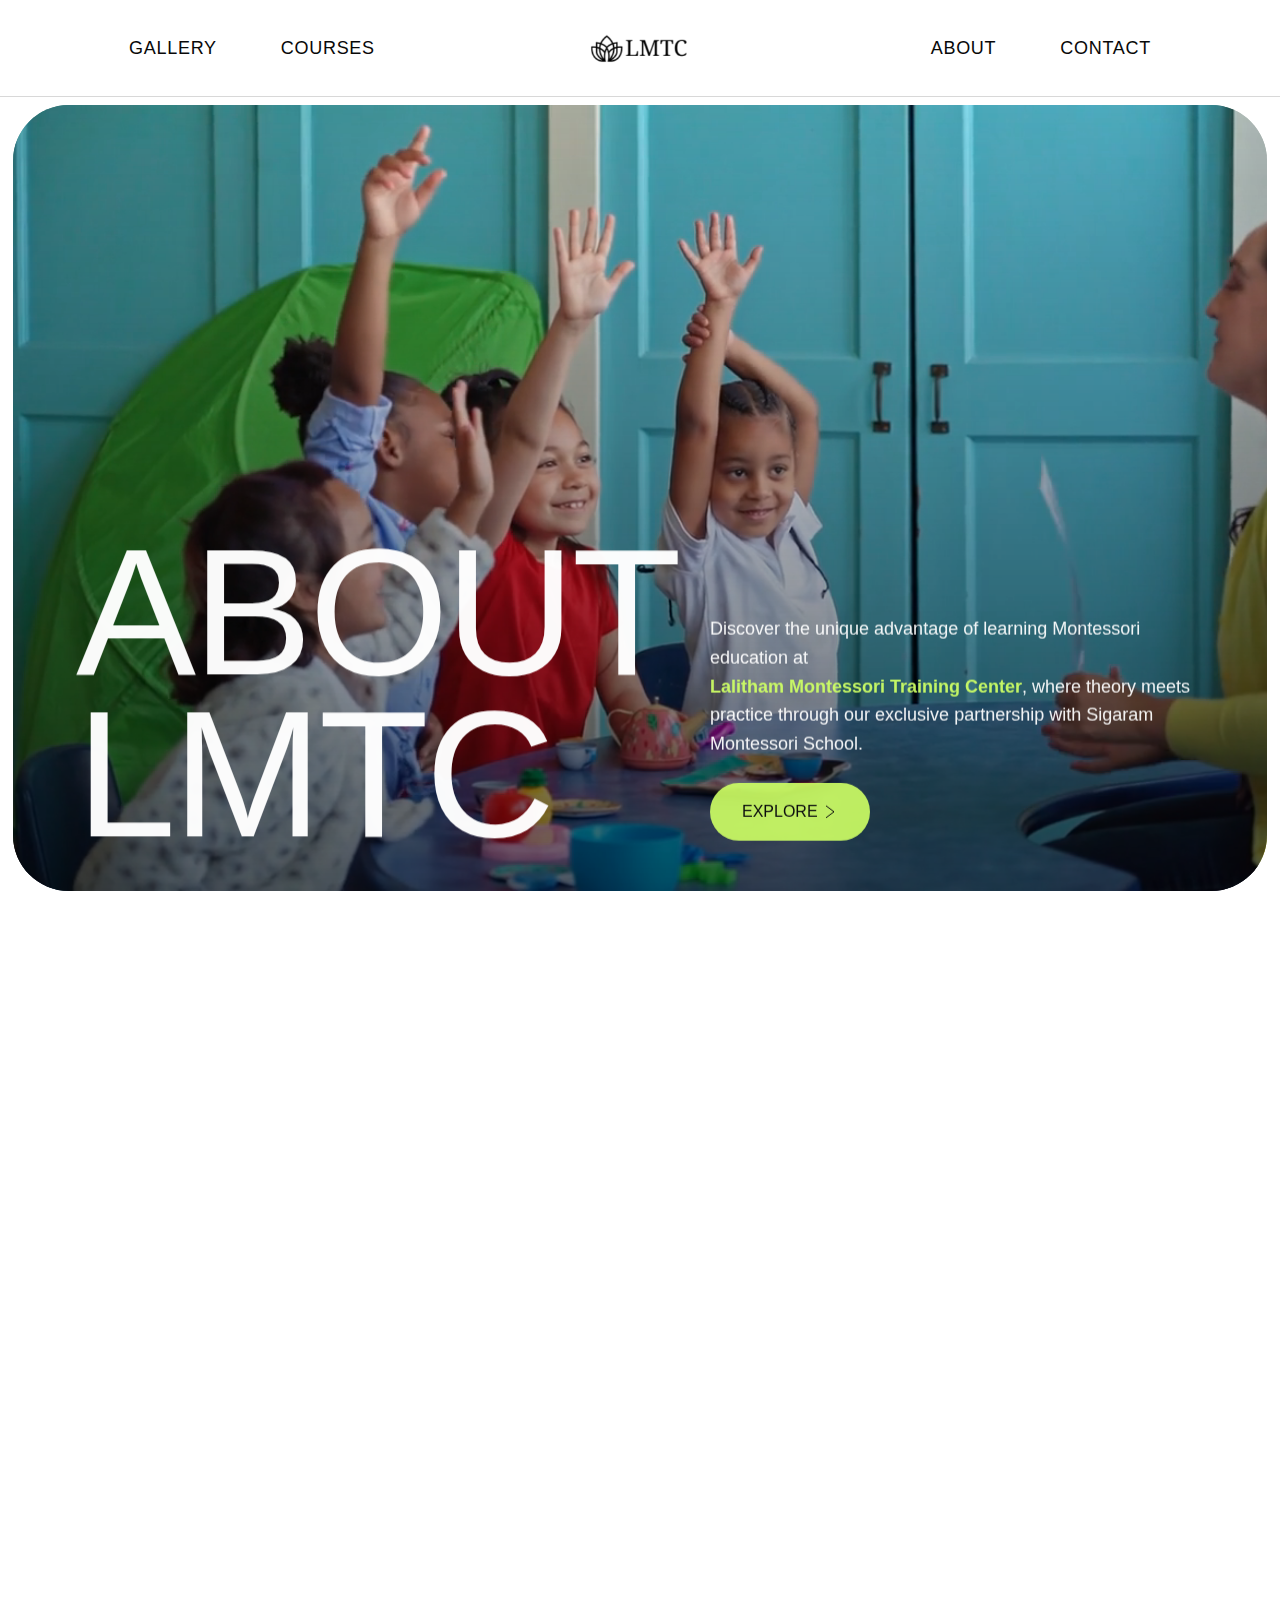
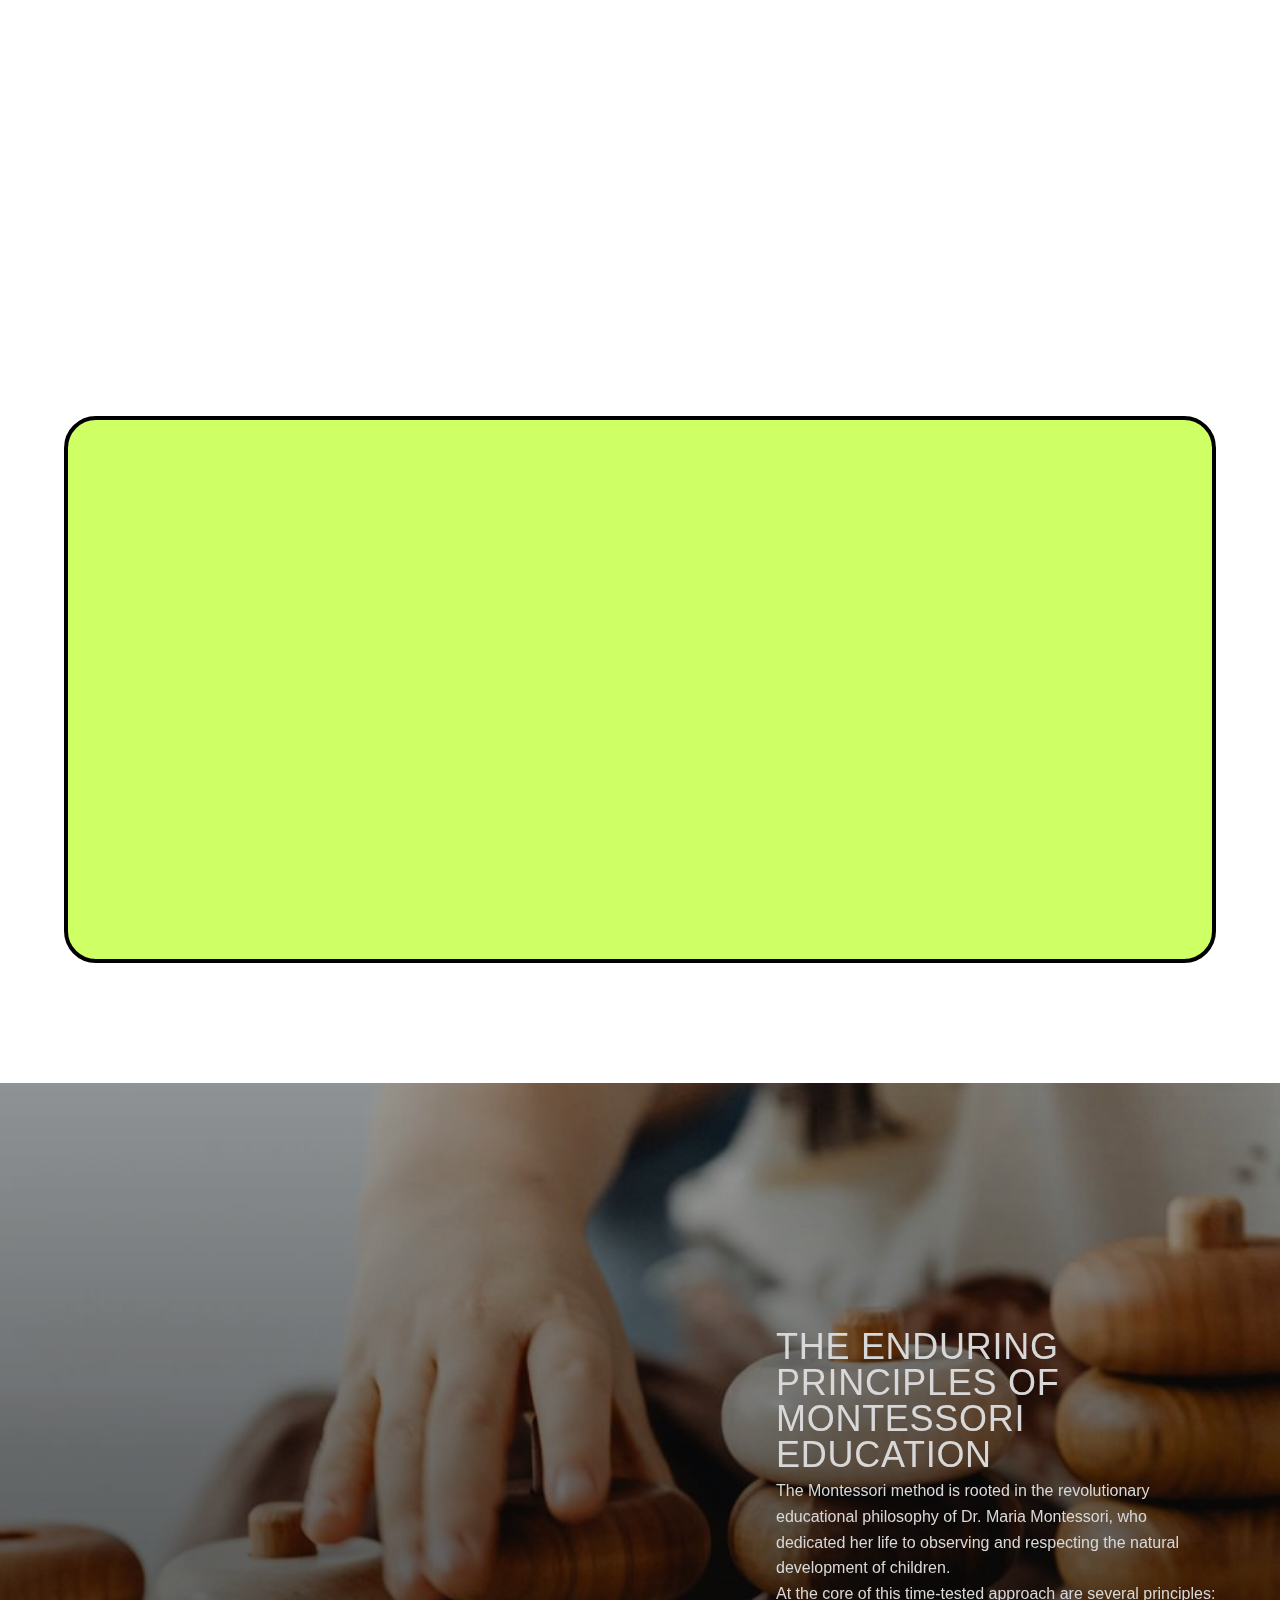
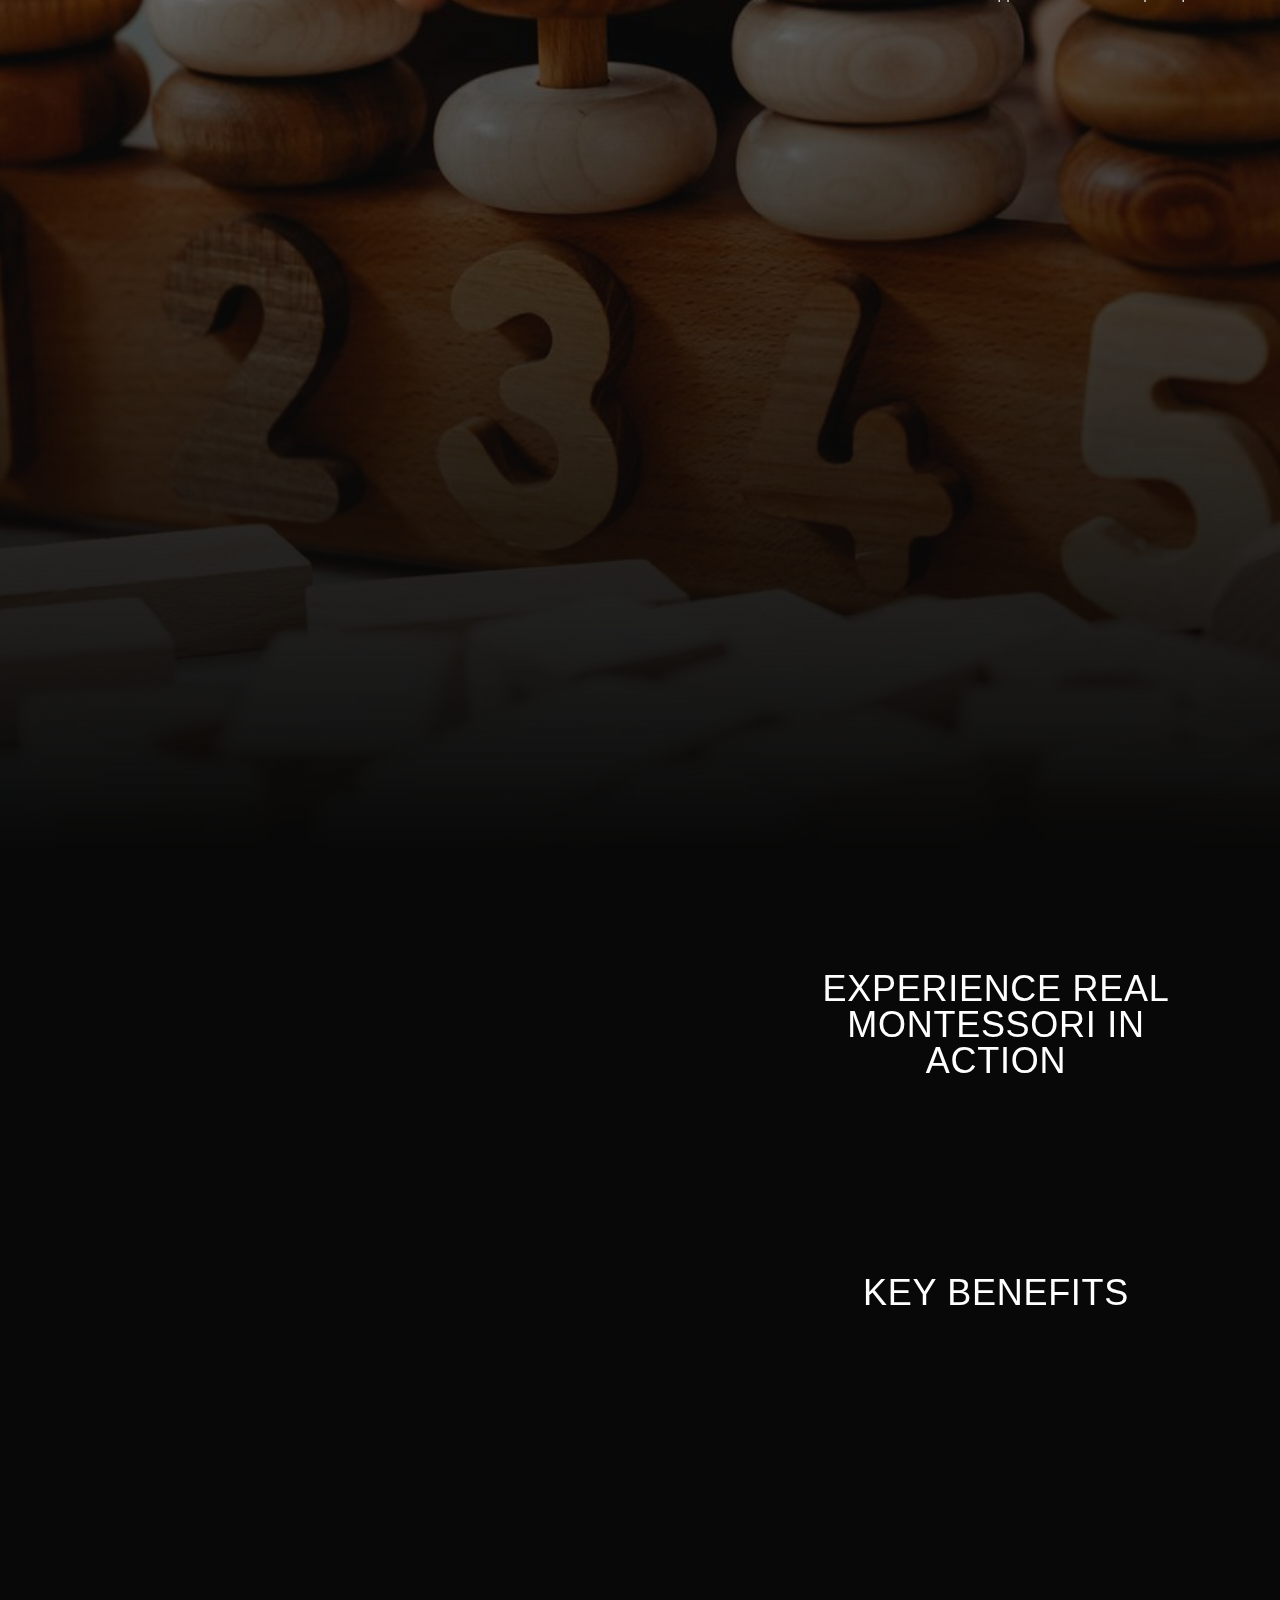
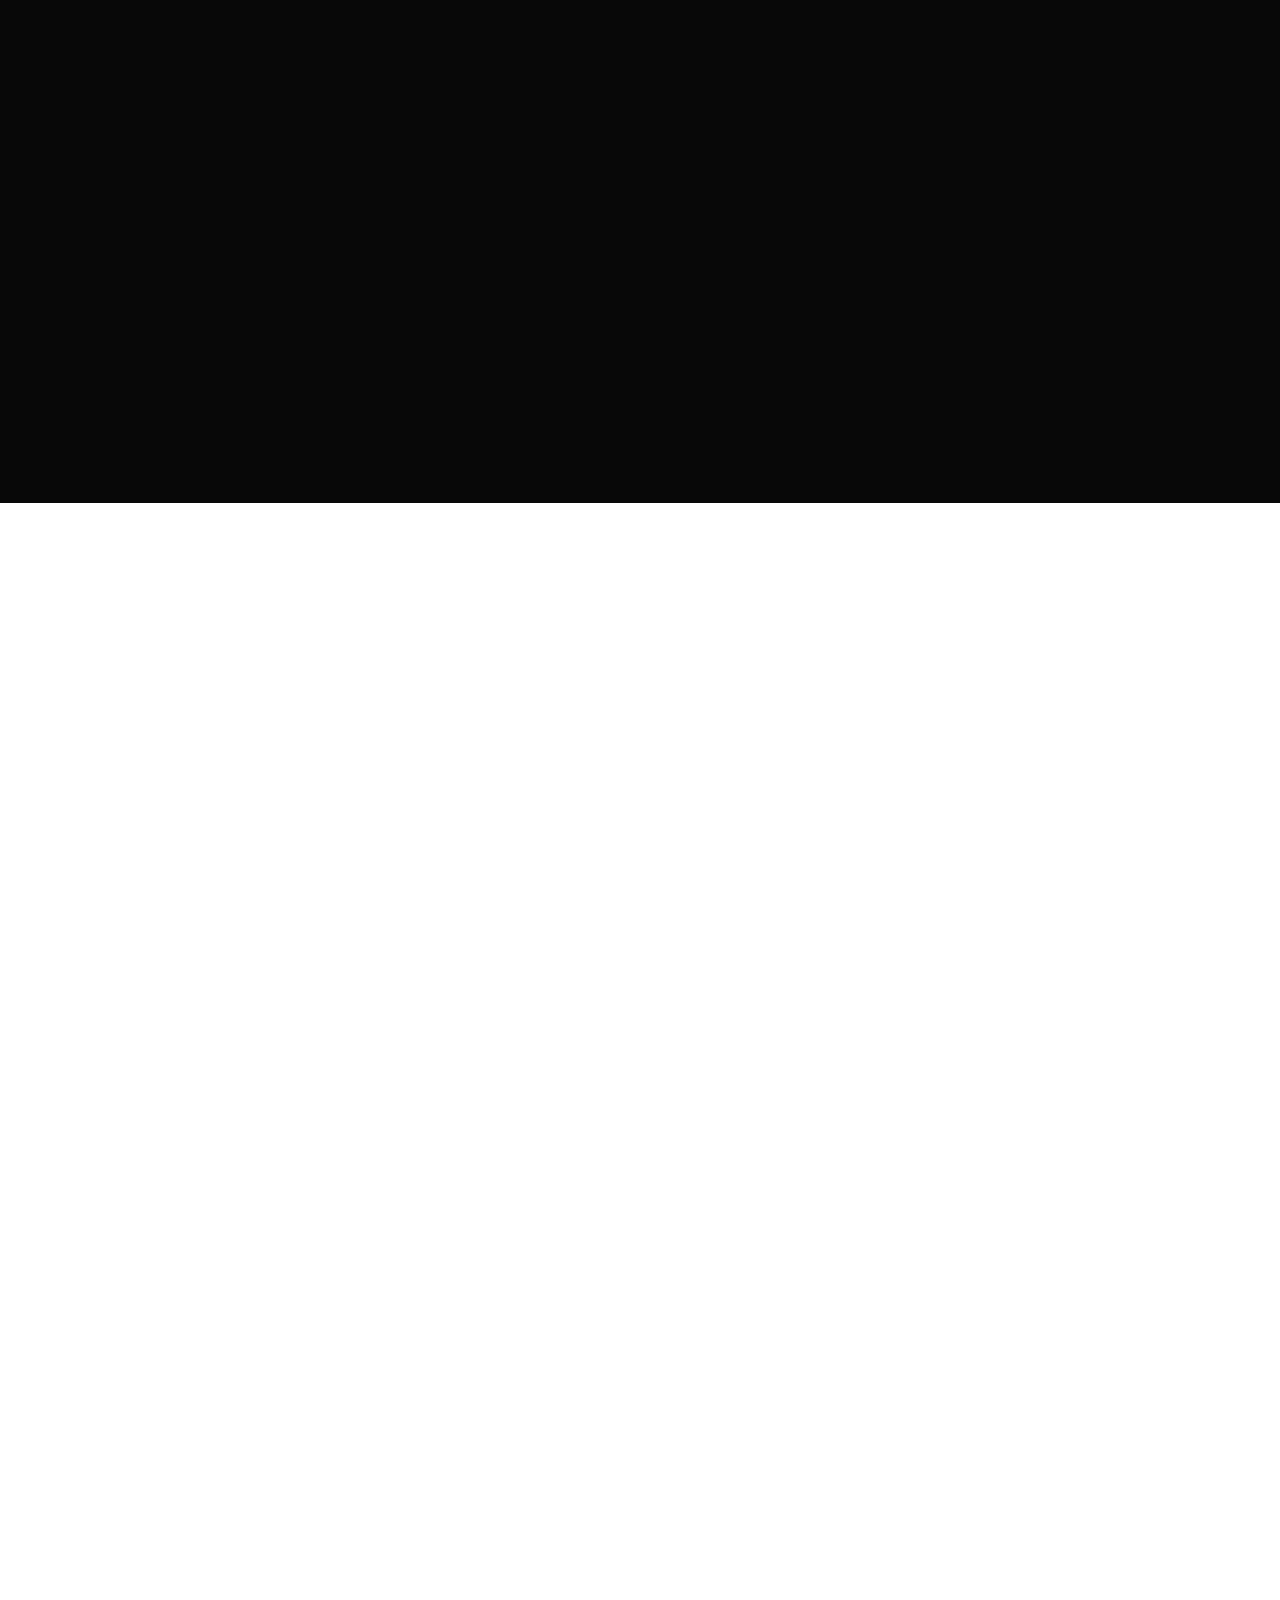
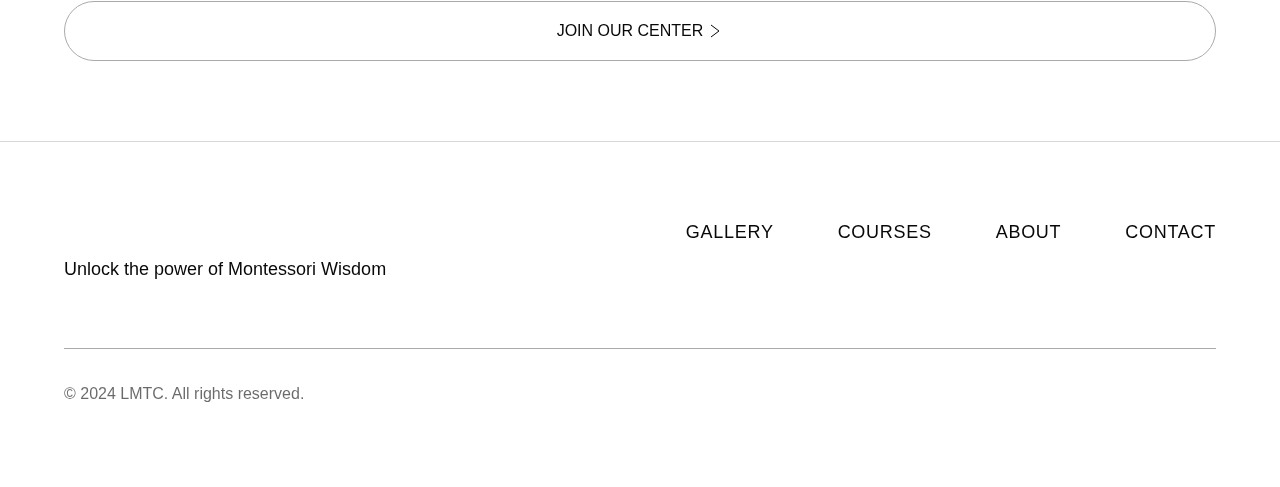
==== commit ea23689c: "update-v1-social-links" ====
--- a/about.html
+++ b/about.html
@@ -1,7 +1,393 @@
-<!DOCTYPE html><html data-wf-page="6751a89a995df964b0d2cad8" data-wf-site="6751a899995df964b0d2ca89" data-wf-status="1"><head><meta charset="utf-8"/><title>About - LMTC</title><meta content="Transform into an exceptional Montessori educator through comprehensive teacher training that combines theoretical excellence with real classroom experience. Join Lalitham Montessori Training Center today." name="description"/><meta content="About - LMTC" property="og:title"/><meta content="Transform into an exceptional Montessori educator through comprehensive teacher training that combines theoretical excellence with real classroom experience. Join Lalitham Montessori Training Center today." property="og:description"/><meta content="images/lmtc-20-20opengraph.png" property="og:image"/><meta content="About - LMTC" property="twitter:title"/><meta content="Transform into an exceptional Montessori educator through comprehensive teacher training that combines theoretical excellence with real classroom experience. Join Lalitham Montessori Training Center today." property="twitter:description"/><meta content="images/lmtc-20-20opengraph.png" property="twitter:image"/><meta property="og:type" content="website"/><meta content="summary_large_image" name="twitter:card"/><meta content="width=device-width, initial-scale=1" name="viewport"/><meta content="Webflow" name="generator"/><link href="css/webflow-style.css" rel="stylesheet" type="text/css"/><script type="text/javascript">!function(o,c){var n=c.documentElement,t=" w-mod-";n.className+=t+"js",("ontouchstart"in o||o.DocumentTouch&&c instanceof DocumentTouch)&&(n.className+=t+"touch")}(window,document);</script><link href="images/favicon.png" rel="shortcut icon" type="image/x-icon"/><link href="images/app-icon.png" rel="apple-touch-icon"/><style>
-/* --- Font Smoothing --- */
-body {
-  -moz-osx-font-smoothing: grayscale;
-  -webkit-font-smoothing: antialiased;
-}
-</style></head><body><div class="page-wrapper"><div class="nav_wrapper"><div data-animation="default" data-collapse="medium" data-duration="400" data-easing="ease" data-easing2="ease" role="banner" class="navbar w-nav"><div class="nav_wrap"><a href="/" class="nav_brand w-nav-brand"><img src="images/black-3-transparent.png" loading="lazy" alt="" class="image-2"/><div class="link_line"></div></a><nav role="navigation" class="nav_menu-items w-nav-menu"><div class="nav_menu-items-inner"><div class="nav_menu-link-wrap is-left"><a href="/gallery.html" class="nav_link w-inline-block"><div class="z-index-2">Gallery</div><div class="link_line"></div></a><a href="/courses.html" class="nav_link w-inline-block"><div class="z-index-2">courses</div><div class="link_line"></div></a></div><div id="w-node-b300221c-f862-45ba-b30e-c9ae91d80d52-b0d2cad8" class="nav_menu-link-wrap"><a href="/about.html" aria-current="page" class="nav_link w-inline-block w--current"><div class="z-index-2">About</div><div class="link_line"></div></a><a href="/contact.html" class="nav_link w-inline-block"><div class="z-index-2">Contact</div><div class="link_line"></div></a></div></div></nav><div class="nav_button w-nav-button"><div class="nav_button-inner"><div class="nav_button-line is-top"></div><div class="nav_button-line is-middle"></div><div class="nav_button-line is-bottom"></div></div></div></div></div></div><main class="main-wrapper"><section class="section is-hero"><div data-w-id="03ed8e6b-3b81-745a-78d6-9b0187a7ce30" class="hero_wrap"><div data-poster-url="images/8363879-hd_1920_1080_30fps-poster-00001.jpg" data-video-urls="images/8363879-hd_1920_1080_30fps-transcode.mp4,images/8363879-hd_1920_1080_30fps-transcode.webm" data-autoplay="true" data-loop="true" data-wf-ignore="true" class="video_bg w-background-video w-background-video-atom"><video id="4c273f53-3549-55dd-725e-fdb09bfc597c-video" autoplay="" loop="" style="background-image:url(&quot;images/8363879-hd_1920_1080_30fps-poster-00001.jpg&quot;)" muted="" playsinline="" data-wf-ignore="true" data-object-fit="cover"><source src="images/8363879-hd_1920_1080_30fps-transcode.mp4" data-wf-ignore="true"/><source src="images/8363879-hd_1920_1080_30fps-transcode.webm" data-wf-ignore="true"/></video></div><div class="container-large"><div data-w-id="cd271bba-260c-d0ac-a377-96bcddb9d88f" class="hero_inner"><h1 class="heading-style-h1"><span style="opacity:0;-webkit-transform:translate3d(0, 0.5em, 0) scale3d(1, 1, 1) rotateX(0) rotateY(0) rotateZ(0) skew(0, 0);-moz-transform:translate3d(0, 0.5em, 0) scale3d(1, 1, 1) rotateX(0) rotateY(0) rotateZ(0) skew(0, 0);-ms-transform:translate3d(0, 0.5em, 0) scale3d(1, 1, 1) rotateX(0) rotateY(0) rotateZ(0) skew(0, 0);transform:translate3d(0, 0.5em, 0) scale3d(1, 1, 1) rotateX(0) rotateY(0) rotateZ(0) skew(0, 0)" class="is-word is-1">ABOUT<br/>LMTC</span></h1><div class="w-layout-vflex max-width-640"><div class="hero_inner_content"><p style="-webkit-transform:translate3d(0, 0.5em, 0) scale3d(1, 1, 1) rotateX(0) rotateY(0) rotateZ(0) skew(0, 0);-moz-transform:translate3d(0, 0.5em, 0) scale3d(1, 1, 1) rotateX(0) rotateY(0) rotateZ(0) skew(0, 0);-ms-transform:translate3d(0, 0.5em, 0) scale3d(1, 1, 1) rotateX(0) rotateY(0) rotateZ(0) skew(0, 0);transform:translate3d(0, 0.5em, 0) scale3d(1, 1, 1) rotateX(0) rotateY(0) rotateZ(0) skew(0, 0);opacity:0" class="text-size-medium">Discover the unique advantage of learning Montessori education at<br/> <strong class="about-hero-text">Lalitham Montessori Training Center</strong>, where theory meets practice through our exclusive partnership with Sigaram Montessori School.</p><div class="margin-top-24"><a style="-webkit-transform:translate3d(0, 0.5em, 0) scale3d(1, 1, 1) rotateX(0) rotateY(0) rotateZ(0) skew(0, 0);-moz-transform:translate3d(0, 0.5em, 0) scale3d(1, 1, 1) rotateX(0) rotateY(0) rotateZ(0) skew(0, 0);-ms-transform:translate3d(0, 0.5em, 0) scale3d(1, 1, 1) rotateX(0) rotateY(0) rotateZ(0) skew(0, 0);transform:translate3d(0, 0.5em, 0) scale3d(1, 1, 1) rotateX(0) rotateY(0) rotateZ(0) skew(0, 0);opacity:0" href="#explore" class="button w-inline-block"><p>Explore</p><img src="images/icon-arrow-light.svg" loading="lazy" alt="" class="icon-16"/></a></div></div></div></div></div><div class="hero_overlay"></div></div><div data-w-id="6a3ecc14-ec69-9bbd-db05-9782133e248d" class="quote_box"><div class="container-large"><div class="quote_wrap"><p class="quote_text"><span class="text-color-green">&quot;</span>It&#x27;s It&#x27;s nurture and wisdom that shape a child&#x27;s <span class="text-highlight">iNFINITe potential.</span><span class="text-color-green">&quot;</span></p></div></div></div></section><section class="section"><div class="container-large"><div data-w-id="7df0f447-f4c0-5e53-7f1e-55491f278c40" class="feature_wrap"><div class="feature_content"><div class="w-layout-vflex max-width-400"><div class="margin-bottom-16"><h2 class="heading-style-h2"><span style="opacity:0;-webkit-transform:translate3d(0, 0.5em, 0) scale3d(1, 1, 1) rotateX(0) rotateY(0) rotateZ(0) skew(0, 0);-moz-transform:translate3d(0, 0.5em, 0) scale3d(1, 1, 1) rotateX(0) rotateY(0) rotateZ(0) skew(0, 0);-ms-transform:translate3d(0, 0.5em, 0) scale3d(1, 1, 1) rotateX(0) rotateY(0) rotateZ(0) skew(0, 0);transform:translate3d(0, 0.5em, 0) scale3d(1, 1, 1) rotateX(0) rotateY(0) rotateZ(0) skew(0, 0)" class="is-word is-1">Transforming</span> <span style="opacity:0;-webkit-transform:translate3d(0, 0.5em, 0) scale3d(1, 1, 1) rotateX(0) rotateY(0) rotateZ(0) skew(0, 0);-moz-transform:translate3d(0, 0.5em, 0) scale3d(1, 1, 1) rotateX(0) rotateY(0) rotateZ(0) skew(0, 0);-ms-transform:translate3d(0, 0.5em, 0) scale3d(1, 1, 1) rotateX(0) rotateY(0) rotateZ(0) skew(0, 0);transform:translate3d(0, 0.5em, 0) scale3d(1, 1, 1) rotateX(0) rotateY(0) rotateZ(0) skew(0, 0)" class="is-word is-2">MINDS</span> <span style="-webkit-transform:translate3d(0, 0.5em, 0) scale3d(1, 1, 1) rotateX(0) rotateY(0) rotateZ(0) skew(0, 0);-moz-transform:translate3d(0, 0.5em, 0) scale3d(1, 1, 1) rotateX(0) rotateY(0) rotateZ(0) skew(0, 0);-ms-transform:translate3d(0, 0.5em, 0) scale3d(1, 1, 1) rotateX(0) rotateY(0) rotateZ(0) skew(0, 0);transform:translate3d(0, 0.5em, 0) scale3d(1, 1, 1) rotateX(0) rotateY(0) rotateZ(0) skew(0, 0);opacity:0" class="is-word is-3">through</span> <span style="-webkit-transform:translate3d(0, 0.5em, 0) scale3d(1, 1, 1) rotateX(0) rotateY(0) rotateZ(0) skew(0, 0);-moz-transform:translate3d(0, 0.5em, 0) scale3d(1, 1, 1) rotateX(0) rotateY(0) rotateZ(0) skew(0, 0);-ms-transform:translate3d(0, 0.5em, 0) scale3d(1, 1, 1) rotateX(0) rotateY(0) rotateZ(0) skew(0, 0);transform:translate3d(0, 0.5em, 0) scale3d(1, 1, 1) rotateX(0) rotateY(0) rotateZ(0) skew(0, 0);opacity:0" class="is-word is-4">MOntessori</span></h2></div></div><ul style="opacity:0;-webkit-transform:translate3d(0, 0.5em, 0) scale3d(1, 1, 1) rotateX(0) rotateY(0) rotateZ(0) skew(0, 0);-moz-transform:translate3d(0, 0.5em, 0) scale3d(1, 1, 1) rotateX(0) rotateY(0) rotateZ(0) skew(0, 0);-ms-transform:translate3d(0, 0.5em, 0) scale3d(1, 1, 1) rotateX(0) rotateY(0) rotateZ(0) skew(0, 0);transform:translate3d(0, 0.5em, 0) scale3d(1, 1, 1) rotateX(0) rotateY(0) rotateZ(0) skew(0, 0)" role="list" class="stats_list"><li class="stats_item"><div class="margin-bottom-4"><p class="heading-style-h5">Child Development</p></div><div class="opacity-80"><p class="text-size-medium">Nurturing young minds through respect, understanding, and carefully prepared environments.</p></div></li><li class="stats_item"><div class="margin-bottom-4"><p class="heading-style-h5">Hands-on Learning</p></div><div class="opacity-80"><p class="text-size-medium">Guiding children to discover and learn through sensory experiences and practical activities.</p></div></li><li class="stats_item"><div class="margin-bottom-4"><p class="heading-style-h5">Self-Directed Growth</p></div><div class="opacity-80"><p class="text-size-medium">Empowering children to develop independence, confidence, and a lifelong love for learning.</p></div></li><li class="stats_item"><div class="margin-bottom-4"><p class="heading-style-h5">Individual Progress</p></div><div class="opacity-80"><p class="text-size-medium">Supporting each child&#x27;s unique developmental journey at their own natural pace and rhythm.</p></div></li></ul></div></div></div></section><section data-w-id="084197ed-abc6-f08f-d573-61955205b303" class="section is-history"><div class="parallax-wrap"><img src="images/pexels-karolina-grabowska-7269674.jpg" loading="lazy" sizes="100vw" srcset="images/pexels-karolina-grabowska-7269674-p-500.jpg 500w, images/pexels-karolina-grabowska-7269674-p-800.jpg 800w, images/pexels-karolina-grabowska-7269674-p-1080.jpg 1080w, images/pexels-karolina-grabowska-7269674-p-1600.jpg 1600w, images/pexels-karolina-grabowska-7269674-p-2000.jpg 2000w, images/pexels-karolina-grabowska-7269674-p-2600.jpg 2600w, images/pexels-karolina-grabowska-7269674-p-3200.jpg 3200w, images/pexels-karolina-grabowska-7269674.jpg 6579w" alt="" class="parallax-img"/><div class="parallax-overlay is-full"></div></div><div class="z-index-2"><div class="container-large"><div data-w-id="084197ed-abc6-f08f-d573-61955205b309" class="wrap_flex is-align-top"><div class="max-width-440"><h2><span style="opacity:0;-webkit-transform:translate3d(0, 0.5em, 0) scale3d(1, 1, 1) rotateX(0) rotateY(0) rotateZ(0) skew(0, 0);-moz-transform:translate3d(0, 0.5em, 0) scale3d(1, 1, 1) rotateX(0) rotateY(0) rotateZ(0) skew(0, 0);-ms-transform:translate3d(0, 0.5em, 0) scale3d(1, 1, 1) rotateX(0) rotateY(0) rotateZ(0) skew(0, 0);transform:translate3d(0, 0.5em, 0) scale3d(1, 1, 1) rotateX(0) rotateY(0) rotateZ(0) skew(0, 0)" class="is-word is-1">MONtessori</span> <span style="opacity:0;-webkit-transform:translate3d(0, 0.5em, 0) scale3d(1, 1, 1) rotateX(0) rotateY(0) rotateZ(0) skew(0, 0);-moz-transform:translate3d(0, 0.5em, 0) scale3d(1, 1, 1) rotateX(0) rotateY(0) rotateZ(0) skew(0, 0);-ms-transform:translate3d(0, 0.5em, 0) scale3d(1, 1, 1) rotateX(0) rotateY(0) rotateZ(0) skew(0, 0);transform:translate3d(0, 0.5em, 0) scale3d(1, 1, 1) rotateX(0) rotateY(0) rotateZ(0) skew(0, 0)" class="is-word is-2">Legacy</span> <span style="-webkit-transform:translate3d(0, 0.5em, 0) scale3d(1, 1, 1) rotateX(0) rotateY(0) rotateZ(0) skew(0, 0);-moz-transform:translate3d(0, 0.5em, 0) scale3d(1, 1, 1) rotateX(0) rotateY(0) rotateZ(0) skew(0, 0);-ms-transform:translate3d(0, 0.5em, 0) scale3d(1, 1, 1) rotateX(0) rotateY(0) rotateZ(0) skew(0, 0);transform:translate3d(0, 0.5em, 0) scale3d(1, 1, 1) rotateX(0) rotateY(0) rotateZ(0) skew(0, 0);opacity:0" class="is-word is-3">of</span> <span style="-webkit-transform:translate3d(0, 0.5em, 0) scale3d(1, 1, 1) rotateX(0) rotateY(0) rotateZ(0) skew(0, 0);-moz-transform:translate3d(0, 0.5em, 0) scale3d(1, 1, 1) rotateX(0) rotateY(0) rotateZ(0) skew(0, 0);-ms-transform:translate3d(0, 0.5em, 0) scale3d(1, 1, 1) rotateX(0) rotateY(0) rotateZ(0) skew(0, 0);transform:translate3d(0, 0.5em, 0) scale3d(1, 1, 1) rotateX(0) rotateY(0) rotateZ(0) skew(0, 0);opacity:0" class="is-word is-4">Excellence</span></h2></div><div class="max-width-440 is-full-responsive"><div class="text-color-lightgrey"><p class="text-size-medium text-weight-medium">Transforming Minds Since 1907, Montessori Has Been the Cornerstone of Holistic Education, Empowering Educators to Nurture the Whole Child.</p><div class="margin-top-40"><h3>The Enduring Principles of Montessori Education</h3><p class="paragraph">The Montessori method is rooted in the revolutionary educational philosophy of Dr. Maria Montessori, who dedicated her life to observing and respecting the natural development of children. <br/>At the core of this time-tested approach are several principles:</p><div class="margin-top-16"><ul style="opacity:0;-webkit-transform:translate3d(0, 0.5em, 0) scale3d(1, 1, 1) rotateX(0) rotateY(0) rotateZ(0) skew(0, 0);-moz-transform:translate3d(0, 0.5em, 0) scale3d(1, 1, 1) rotateX(0) rotateY(0) rotateZ(0) skew(0, 0);-ms-transform:translate3d(0, 0.5em, 0) scale3d(1, 1, 1) rotateX(0) rotateY(0) rotateZ(0) skew(0, 0);transform:translate3d(0, 0.5em, 0) scale3d(1, 1, 1) rotateX(0) rotateY(0) rotateZ(0) skew(0, 0)" role="list" class="history_list"><li class="history_item"><div id="w-node-b36ff6d9-0807-215a-678d-f52a7b37912d-7b37912c" class="text-color-white"><div id="w-node-b36ff6d9-0807-215a-678d-f52a7b37912e-7b37912c" class="heading-style-h4">Respect for the Child</div></div><p id="w-node-b36ff6d9-0807-215a-678d-f52a7b379130-7b37912c" class="text-size-medium text-weight-medium">Montessori believed that children are inherently driven to learn, explore, and make sense of the world around them. Our role as educators is to honor and nurture this intrinsic motivation, rather than impose external control.</p></li><li class="history_item"><div id="w-node-b36ff6d9-0807-215a-678d-f52a7b37912d-7b37912c" class="text-color-white"><div id="w-node-b36ff6d9-0807-215a-678d-f52a7b37912e-7b37912c" class="heading-style-h4">Prepared Environment</div></div><p id="w-node-b36ff6d9-0807-215a-678d-f52a7b379130-7b37912c" class="text-size-medium text-weight-medium">Montessori classrooms are specially designed with child-sized furniture, accessible learning materials, and a structured layout that encourages independent discovery and self-directed activity.</p></li><li class="history_item"><div id="w-node-b36ff6d9-0807-215a-678d-f52a7b37912d-7b37912c" class="text-color-white"><div id="w-node-b36ff6d9-0807-215a-678d-f52a7b37912e-7b37912c" class="heading-style-h4">Sensitive Periods</div></div><p id="w-node-b36ff6d9-0807-215a-678d-f52a7b379130-7b37912c" class="text-size-medium text-weight-medium">Children have &quot;sensitive periods&quot; - windows of opportunity when they are particularly attuned to mastering certain skills. The Montessori curriculum is strategically aligned to capitalize on these sensitive periods.</p></li><li class="history_item"><div id="w-node-b36ff6d9-0807-215a-678d-f52a7b37912d-7b37912c" class="text-color-white"><div id="w-node-b36ff6d9-0807-215a-678d-f52a7b37912e-7b37912c" class="heading-style-h4">Mixed-Age Classrooms</div></div><p id="w-node-b36ff6d9-0807-215a-678d-f52a7b379130-7b37912c" class="text-size-medium text-weight-medium">Montessori classrooms bring together students of varying ages, allowing younger children to learn from their older peers and develop a sense of community.</p></li></ul></div></div></div></div></div></div></div></section><section id="explore" class="section is-experience"><div class="container-large"><div class="margin-bottom-64"><div data-w-id="f0443543-7ba6-cbc7-74ed-da3d58ab7911" class="wrap_flex is-align-top"><div class="max-width-250"><h2><span style="opacity:0;-webkit-transform:translate3d(0, 0.5em, 0) scale3d(1, 1, 1) rotateX(0) rotateY(0) rotateZ(0) skew(0, 0);-moz-transform:translate3d(0, 0.5em, 0) scale3d(1, 1, 1) rotateX(0) rotateY(0) rotateZ(0) skew(0, 0);-ms-transform:translate3d(0, 0.5em, 0) scale3d(1, 1, 1) rotateX(0) rotateY(0) rotateZ(0) skew(0, 0);transform:translate3d(0, 0.5em, 0) scale3d(1, 1, 1) rotateX(0) rotateY(0) rotateZ(0) skew(0, 0)" class="is-word is-1">Why Choose</span> <span style="opacity:0;-webkit-transform:translate3d(0, 0.5em, 0) scale3d(1, 1, 1) rotateX(0) rotateY(0) rotateZ(0) skew(0, 0);-moz-transform:translate3d(0, 0.5em, 0) scale3d(1, 1, 1) rotateX(0) rotateY(0) rotateZ(0) skew(0, 0);-ms-transform:translate3d(0, 0.5em, 0) scale3d(1, 1, 1) rotateX(0) rotateY(0) rotateZ(0) skew(0, 0);transform:translate3d(0, 0.5em, 0) scale3d(1, 1, 1) rotateX(0) rotateY(0) rotateZ(0) skew(0, 0)" class="is-word is-2">LMTC ?</span></h2><img src="images/pexels-ron-lach-8540374.jpg" loading="lazy" sizes="250.0749969482422px" srcset="images/pexels-ron-lach-8540374-p-500.jpg 500w, images/pexels-ron-lach-8540374-p-800.jpg 800w, images/pexels-ron-lach-8540374-p-1080.jpg 1080w, images/pexels-ron-lach-8540374-p-1600.jpg 1600w, images/pexels-ron-lach-8540374-p-2000.jpg 2000w, images/pexels-ron-lach-8540374-p-2600.jpg 2600w, images/pexels-ron-lach-8540374-p-3200.jpg 3200w, images/pexels-ron-lach-8540374.jpg 4106w" alt="" class="image-3"/></div><div class="max-width-440 is-full-responsive"><h3 class="whylmtc">Experience Real Montessori in Action</h3><p style="-webkit-transform:translate3d(0, 0.5em, 0) scale3d(1, 1, 1) rotateX(0) rotateY(0) rotateZ(0) skew(0, 0);-moz-transform:translate3d(0, 0.5em, 0) scale3d(1, 1, 1) rotateX(0) rotateY(0) rotateZ(0) skew(0, 0);-ms-transform:translate3d(0, 0.5em, 0) scale3d(1, 1, 1) rotateX(0) rotateY(0) rotateZ(0) skew(0, 0);transform:translate3d(0, 0.5em, 0) scale3d(1, 1, 1) rotateX(0) rotateY(0) rotateZ(0) skew(0, 0);opacity:0" class="text-size-medium">What sets us apart is our unique partnership with Sigaram Montessori School, offering our trainees an unparalleled advantage in their educational journey. This exclusive collaboration means you don&#x27;t just learn about Montessori methods - you experience them in real-time, in actual classroom settings.</p><div class="margin-top-24"><h3 class="whylmtc">Key Benefits</h3><p style="-webkit-transform:translate3d(0, 0.5em, 0) scale3d(1, 1, 1) rotateX(0) rotateY(0) rotateZ(0) skew(0, 0);-moz-transform:translate3d(0, 0.5em, 0) scale3d(1, 1, 1) rotateX(0) rotateY(0) rotateZ(0) skew(0, 0);-ms-transform:translate3d(0, 0.5em, 0) scale3d(1, 1, 1) rotateX(0) rotateY(0) rotateZ(0) skew(0, 0);transform:translate3d(0, 0.5em, 0) scale3d(1, 1, 1) rotateX(0) rotateY(0) rotateZ(0) skew(0, 0);opacity:0" class="text-size-medium"><strong class="benefits">Direct Observation:</strong> Watch experienced Montessori teachers implement the methodology in real classroom environments.<br/><strong class="benefits">Hands-on Practice: </strong>Apply your learning directly in functioning Montessori classrooms under expert guidance.<br/><strong class="benefits">Real Student Interaction:</strong> Gain invaluable experience working with children in authentic Montessori settings.<br/><strong class="benefits">Mentor Support:</strong> Learn from practicing Montessori educators who bring years of practical experience to your training.<br/><strong class="benefits">Bridge Theory and Practice:</strong> See how theoretical principles come to life in day-to-day classroom situations.</p></div></div><p class="text-size-medium text-weight-medium">At Lalitham, we believe the best way to learn is by doing. Our integration with Sigaram Montessori School ensures that your training goes beyond textbook knowledge to include practical, real-world experience - making you not just certified, but truly prepared for your Montessori teaching journey.<br/><br/>Choose Lalitham and benefit from a training experience that combines comprehensive theoretical knowledge with authentic classroom exposure, setting you up for success in your Montessori teaching career.</p></div></div></div></section><section data-w-id="4500f34f-ad71-c737-340f-a39b6520a855" class="section is-bottom-cta"><div class="container-large"><div data-w-id="4500f34f-ad71-c737-340f-a39b6520a857" class="bottom-cta_wrap"><div class="max-width-700"><h2 class="heading-style-h1"><span class="is-word is-1">Get</span> <span class="is-word is-2">Started</span> <br/><span class="is-word is-3">Today</span></h2></div><div class="bottom-cta_box"><div class="video_bg"><div class="video_bg_overlay"></div><img src="images/lmtc2.jpg" loading="lazy" sizes="90vw" srcset="images/lmtc2-p-500.jpg 500w, images/lmtc2-p-800.jpg 800w, images/lmtc2-p-1080.jpg 1080w, images/lmtc2.jpg 1600w" alt="" class="img-cover"/></div></div><div id="w-node-_4500f34f-ad71-c737-340f-a39b6520a85f-6520a855" class="max-width-full"><a href="/contact.html" class="button is-secondary w-inline-block"><p>Join our center</p><img src="images/icon-arrow-light.svg" loading="lazy" alt="" class="icon-16"/></a></div></div></div></section></main><footer class="section is-footer"><div class="container-large"><div class="margin-bottom-64"><div class="wrap_flex is-align-top"><div class="max-width-400"><div class="margin-bottom-8"><img src="images/black-3-transparent-short2.png" loading="lazy" width="190" alt=""/></div><p class="text-size-medium text-weight-medium">Unlock the power of Montessori Wisdom</p></div><ul role="list" class="footer_links"><li class="footer_link-item"><a href="/gallery.html" class="footer_link w-inline-block"><div class="z-index-2"><div>Gallery</div></div><div class="link_line"></div></a></li><li class="footer_link-item"><a href="/courses.html" class="footer_link w-inline-block"><div class="z-index-2"><div>Courses</div></div><div class="link_line"></div></a></li><li class="footer_link-item"><a href="/about.html" aria-current="page" class="footer_link w-inline-block w--current"><div class="z-index-2"><div>About</div></div><div class="link_line"></div></a></li><li class="footer_link-item"><a href="/contact.html" class="footer_link w-inline-block"><div class="z-index-2"><div>Contact</div></div><div class="link_line"></div></a></li></ul></div></div><div class="footer_copyright"><div class="opacity-60"><div class="footer_copyright-inner"><p class="text-size-regular">© 2024 LMTC. All rights reserved.</p></div></div><ul role="list" class="social-links"><li class="social-links_item"><a href="#" class="social-link w-inline-block"><img src="images/yt-icon.svg" loading="lazy" alt="" class="icon-24"/><div class="link-box"></div></a></li><li class="social-links_item"><a href="#" class="social-link w-inline-block"><img src="images/ig-icon.svg" loading="lazy" alt="" class="icon-24"/><div class="link-box"></div></a></li></ul></div></div></footer></div><script src="js/jquery.js" type="text/javascript"  ></script><script src="js/webflow-script.js" type="text/javascript"></script></body></html>+<!DOCTYPE html>
+<html data-wf-page="6751a89a995df964b0d2cad8" data-wf-site="6751a899995df964b0d2ca89" data-wf-status="1">
+
+<head>
+  <meta charset="utf-8" />
+  <title>About - LMTC</title>
+  <meta
+    content="Transform into an exceptional Montessori educator through comprehensive teacher training that combines theoretical excellence with real classroom experience. Join Lalitham Montessori Training Center today."
+    name="description" />
+  <meta content="About - LMTC" property="og:title" />
+  <meta
+    content="Transform into an exceptional Montessori educator through comprehensive teacher training that combines theoretical excellence with real classroom experience. Join Lalitham Montessori Training Center today."
+    property="og:description" />
+  <meta content="images/lmtc-20-20opengraph.png" property="og:image" />
+  <meta content="About - LMTC" property="twitter:title" />
+  <meta
+    content="Transform into an exceptional Montessori educator through comprehensive teacher training that combines theoretical excellence with real classroom experience. Join Lalitham Montessori Training Center today."
+    property="twitter:description" />
+  <meta content="images/lmtc-20-20opengraph.png" property="twitter:image" />
+  <meta property="og:type" content="website" />
+  <meta content="summary_large_image" name="twitter:card" />
+  <meta content="width=device-width, initial-scale=1" name="viewport" />
+  <meta content="Webflow" name="generator" />
+  <link href="css/webflow-style.css" rel="stylesheet" type="text/css" />
+  <script
+    type="text/javascript">!function (o, c) { var n = c.documentElement, t = " w-mod-"; n.className += t + "js", ("ontouchstart" in o || o.DocumentTouch && c instanceof DocumentTouch) && (n.className += t + "touch") }(window, document);</script>
+  <link href="images/favicon.png" rel="shortcut icon" type="image/x-icon" />
+  <link href="images/app-icon.png" rel="apple-touch-icon" />
+  <style>
+    /* --- Font Smoothing --- */
+    body {
+      -moz-osx-font-smoothing: grayscale;
+      -webkit-font-smoothing: antialiased;
+    }
+  </style>
+</head>
+
+<body>
+  <div class="page-wrapper">
+    <div class="nav_wrapper">
+      <div data-animation="default" data-collapse="medium" data-duration="400" data-easing="ease" data-easing2="ease"
+        role="banner" class="navbar w-nav">
+        <div class="nav_wrap"><a href="/" class="nav_brand w-nav-brand"><img src="images/black-3-transparent.png"
+              loading="lazy" alt="" class="image-2" />
+            <div class="link_line"></div>
+          </a>
+          <nav role="navigation" class="nav_menu-items w-nav-menu">
+            <div class="nav_menu-items-inner">
+              <div class="nav_menu-link-wrap is-left"><a href="/gallery.html" class="nav_link w-inline-block">
+                  <div class="z-index-2">Gallery</div>
+                  <div class="link_line"></div>
+                </a><a href="/courses.html" class="nav_link w-inline-block">
+                  <div class="z-index-2">courses</div>
+                  <div class="link_line"></div>
+                </a></div>
+              <div id="w-node-b300221c-f862-45ba-b30e-c9ae91d80d52-b0d2cad8" class="nav_menu-link-wrap"><a
+                  href="/about.html" aria-current="page" class="nav_link w-inline-block w--current">
+                  <div class="z-index-2">About</div>
+                  <div class="link_line"></div>
+                </a><a href="/contact.html" class="nav_link w-inline-block">
+                  <div class="z-index-2">Contact</div>
+                  <div class="link_line"></div>
+                </a></div>
+            </div>
+          </nav>
+          <div class="nav_button w-nav-button">
+            <div class="nav_button-inner">
+              <div class="nav_button-line is-top"></div>
+              <div class="nav_button-line is-middle"></div>
+              <div class="nav_button-line is-bottom"></div>
+            </div>
+          </div>
+        </div>
+      </div>
+    </div>
+    <main class="main-wrapper">
+      <section class="section is-hero">
+        <div data-w-id="03ed8e6b-3b81-745a-78d6-9b0187a7ce30" class="hero_wrap">
+          <div data-poster-url="images/8363879-hd_1920_1080_30fps-poster-00001.jpg"
+            data-video-urls="images/8363879-hd_1920_1080_30fps-transcode.mp4,images/8363879-hd_1920_1080_30fps-transcode.webm"
+            data-autoplay="true" data-loop="true" data-wf-ignore="true"
+            class="video_bg w-background-video w-background-video-atom"><video
+              id="4c273f53-3549-55dd-725e-fdb09bfc597c-video" autoplay="" loop=""
+              style="background-image:url(&quot;images/8363879-hd_1920_1080_30fps-poster-00001.jpg&quot;)" muted=""
+              playsinline="" data-wf-ignore="true" data-object-fit="cover">
+              <source src="images/8363879-hd_1920_1080_30fps-transcode.mp4" data-wf-ignore="true" />
+              <source src="images/8363879-hd_1920_1080_30fps-transcode.webm" data-wf-ignore="true" />
+            </video></div>
+          <div class="container-large">
+            <div data-w-id="cd271bba-260c-d0ac-a377-96bcddb9d88f" class="hero_inner">
+              <h1 class="heading-style-h1"><span
+                  style="opacity:0;-webkit-transform:translate3d(0, 0.5em, 0) scale3d(1, 1, 1) rotateX(0) rotateY(0) rotateZ(0) skew(0, 0);-moz-transform:translate3d(0, 0.5em, 0) scale3d(1, 1, 1) rotateX(0) rotateY(0) rotateZ(0) skew(0, 0);-ms-transform:translate3d(0, 0.5em, 0) scale3d(1, 1, 1) rotateX(0) rotateY(0) rotateZ(0) skew(0, 0);transform:translate3d(0, 0.5em, 0) scale3d(1, 1, 1) rotateX(0) rotateY(0) rotateZ(0) skew(0, 0)"
+                  class="is-word is-1">ABOUT<br />LMTC</span></h1>
+              <div class="w-layout-vflex max-width-640">
+                <div class="hero_inner_content">
+                  <p style="-webkit-transform:translate3d(0, 0.5em, 0) scale3d(1, 1, 1) rotateX(0) rotateY(0) rotateZ(0) skew(0, 0);-moz-transform:translate3d(0, 0.5em, 0) scale3d(1, 1, 1) rotateX(0) rotateY(0) rotateZ(0) skew(0, 0);-ms-transform:translate3d(0, 0.5em, 0) scale3d(1, 1, 1) rotateX(0) rotateY(0) rotateZ(0) skew(0, 0);transform:translate3d(0, 0.5em, 0) scale3d(1, 1, 1) rotateX(0) rotateY(0) rotateZ(0) skew(0, 0);opacity:0"
+                    class="text-size-medium">Discover the unique advantage of learning Montessori education at<br />
+                    <strong class="about-hero-text">Lalitham Montessori Training Center</strong>, where theory meets
+                    practice through our exclusive partnership with Sigaram Montessori School.</p>
+                  <div class="margin-top-24"><a
+                      style="-webkit-transform:translate3d(0, 0.5em, 0) scale3d(1, 1, 1) rotateX(0) rotateY(0) rotateZ(0) skew(0, 0);-moz-transform:translate3d(0, 0.5em, 0) scale3d(1, 1, 1) rotateX(0) rotateY(0) rotateZ(0) skew(0, 0);-ms-transform:translate3d(0, 0.5em, 0) scale3d(1, 1, 1) rotateX(0) rotateY(0) rotateZ(0) skew(0, 0);transform:translate3d(0, 0.5em, 0) scale3d(1, 1, 1) rotateX(0) rotateY(0) rotateZ(0) skew(0, 0);opacity:0"
+                      href="#explore" class="button w-inline-block">
+                      <p>Explore</p><img src="images/icon-arrow-light.svg" loading="lazy" alt="" class="icon-16" />
+                    </a></div>
+                </div>
+              </div>
+            </div>
+          </div>
+          <div class="hero_overlay"></div>
+        </div>
+        <div data-w-id="6a3ecc14-ec69-9bbd-db05-9782133e248d" class="quote_box">
+          <div class="container-large">
+            <div class="quote_wrap">
+              <p class="quote_text"><span class="text-color-green">&quot;</span>It&#x27;s It&#x27;s nurture and wisdom
+                that shape a child&#x27;s <span class="text-highlight">iNFINITe potential.</span><span
+                  class="text-color-green">&quot;</span></p>
+            </div>
+          </div>
+        </div>
+      </section>
+      <section class="section">
+        <div class="container-large">
+          <div data-w-id="7df0f447-f4c0-5e53-7f1e-55491f278c40" class="feature_wrap">
+            <div class="feature_content">
+              <div class="w-layout-vflex max-width-400">
+                <div class="margin-bottom-16">
+                  <h2 class="heading-style-h2"><span
+                      style="opacity:0;-webkit-transform:translate3d(0, 0.5em, 0) scale3d(1, 1, 1) rotateX(0) rotateY(0) rotateZ(0) skew(0, 0);-moz-transform:translate3d(0, 0.5em, 0) scale3d(1, 1, 1) rotateX(0) rotateY(0) rotateZ(0) skew(0, 0);-ms-transform:translate3d(0, 0.5em, 0) scale3d(1, 1, 1) rotateX(0) rotateY(0) rotateZ(0) skew(0, 0);transform:translate3d(0, 0.5em, 0) scale3d(1, 1, 1) rotateX(0) rotateY(0) rotateZ(0) skew(0, 0)"
+                      class="is-word is-1">Transforming</span> <span
+                      style="opacity:0;-webkit-transform:translate3d(0, 0.5em, 0) scale3d(1, 1, 1) rotateX(0) rotateY(0) rotateZ(0) skew(0, 0);-moz-transform:translate3d(0, 0.5em, 0) scale3d(1, 1, 1) rotateX(0) rotateY(0) rotateZ(0) skew(0, 0);-ms-transform:translate3d(0, 0.5em, 0) scale3d(1, 1, 1) rotateX(0) rotateY(0) rotateZ(0) skew(0, 0);transform:translate3d(0, 0.5em, 0) scale3d(1, 1, 1) rotateX(0) rotateY(0) rotateZ(0) skew(0, 0)"
+                      class="is-word is-2">MINDS</span> <span
+                      style="-webkit-transform:translate3d(0, 0.5em, 0) scale3d(1, 1, 1) rotateX(0) rotateY(0) rotateZ(0) skew(0, 0);-moz-transform:translate3d(0, 0.5em, 0) scale3d(1, 1, 1) rotateX(0) rotateY(0) rotateZ(0) skew(0, 0);-ms-transform:translate3d(0, 0.5em, 0) scale3d(1, 1, 1) rotateX(0) rotateY(0) rotateZ(0) skew(0, 0);transform:translate3d(0, 0.5em, 0) scale3d(1, 1, 1) rotateX(0) rotateY(0) rotateZ(0) skew(0, 0);opacity:0"
+                      class="is-word is-3">through</span> <span
+                      style="-webkit-transform:translate3d(0, 0.5em, 0) scale3d(1, 1, 1) rotateX(0) rotateY(0) rotateZ(0) skew(0, 0);-moz-transform:translate3d(0, 0.5em, 0) scale3d(1, 1, 1) rotateX(0) rotateY(0) rotateZ(0) skew(0, 0);-ms-transform:translate3d(0, 0.5em, 0) scale3d(1, 1, 1) rotateX(0) rotateY(0) rotateZ(0) skew(0, 0);transform:translate3d(0, 0.5em, 0) scale3d(1, 1, 1) rotateX(0) rotateY(0) rotateZ(0) skew(0, 0);opacity:0"
+                      class="is-word is-4">MOntessori</span></h2>
+                </div>
+              </div>
+              <ul
+                style="opacity:0;-webkit-transform:translate3d(0, 0.5em, 0) scale3d(1, 1, 1) rotateX(0) rotateY(0) rotateZ(0) skew(0, 0);-moz-transform:translate3d(0, 0.5em, 0) scale3d(1, 1, 1) rotateX(0) rotateY(0) rotateZ(0) skew(0, 0);-ms-transform:translate3d(0, 0.5em, 0) scale3d(1, 1, 1) rotateX(0) rotateY(0) rotateZ(0) skew(0, 0);transform:translate3d(0, 0.5em, 0) scale3d(1, 1, 1) rotateX(0) rotateY(0) rotateZ(0) skew(0, 0)"
+                role="list" class="stats_list">
+                <li class="stats_item">
+                  <div class="margin-bottom-4">
+                    <p class="heading-style-h5">Child Development</p>
+                  </div>
+                  <div class="opacity-80">
+                    <p class="text-size-medium">Nurturing young minds through respect, understanding, and carefully
+                      prepared environments.</p>
+                  </div>
+                </li>
+                <li class="stats_item">
+                  <div class="margin-bottom-4">
+                    <p class="heading-style-h5">Hands-on Learning</p>
+                  </div>
+                  <div class="opacity-80">
+                    <p class="text-size-medium">Guiding children to discover and learn through sensory experiences and
+                      practical activities.</p>
+                  </div>
+                </li>
+                <li class="stats_item">
+                  <div class="margin-bottom-4">
+                    <p class="heading-style-h5">Self-Directed Growth</p>
+                  </div>
+                  <div class="opacity-80">
+                    <p class="text-size-medium">Empowering children to develop independence, confidence, and a lifelong
+                      love for learning.</p>
+                  </div>
+                </li>
+                <li class="stats_item">
+                  <div class="margin-bottom-4">
+                    <p class="heading-style-h5">Individual Progress</p>
+                  </div>
+                  <div class="opacity-80">
+                    <p class="text-size-medium">Supporting each child&#x27;s unique developmental journey at their own
+                      natural pace and rhythm.</p>
+                  </div>
+                </li>
+              </ul>
+            </div>
+          </div>
+        </div>
+      </section>
+      <section data-w-id="084197ed-abc6-f08f-d573-61955205b303" class="section is-history">
+        <div class="parallax-wrap"><img src="images/pexels-karolina-grabowska-7269674.jpg" loading="lazy" sizes="100vw"
+            srcset="images/pexels-karolina-grabowska-7269674-p-500.jpg 500w, images/pexels-karolina-grabowska-7269674-p-800.jpg 800w, images/pexels-karolina-grabowska-7269674-p-1080.jpg 1080w, images/pexels-karolina-grabowska-7269674-p-1600.jpg 1600w, images/pexels-karolina-grabowska-7269674-p-2000.jpg 2000w, images/pexels-karolina-grabowska-7269674-p-2600.jpg 2600w, images/pexels-karolina-grabowska-7269674-p-3200.jpg 3200w, images/pexels-karolina-grabowska-7269674.jpg 6579w"
+            alt="" class="parallax-img" />
+          <div class="parallax-overlay is-full"></div>
+        </div>
+        <div class="z-index-2">
+          <div class="container-large">
+            <div data-w-id="084197ed-abc6-f08f-d573-61955205b309" class="wrap_flex is-align-top">
+              <div class="max-width-440">
+                <h2><span
+                    style="opacity:0;-webkit-transform:translate3d(0, 0.5em, 0) scale3d(1, 1, 1) rotateX(0) rotateY(0) rotateZ(0) skew(0, 0);-moz-transform:translate3d(0, 0.5em, 0) scale3d(1, 1, 1) rotateX(0) rotateY(0) rotateZ(0) skew(0, 0);-ms-transform:translate3d(0, 0.5em, 0) scale3d(1, 1, 1) rotateX(0) rotateY(0) rotateZ(0) skew(0, 0);transform:translate3d(0, 0.5em, 0) scale3d(1, 1, 1) rotateX(0) rotateY(0) rotateZ(0) skew(0, 0)"
+                    class="is-word is-1">MONtessori</span> <span
+                    style="opacity:0;-webkit-transform:translate3d(0, 0.5em, 0) scale3d(1, 1, 1) rotateX(0) rotateY(0) rotateZ(0) skew(0, 0);-moz-transform:translate3d(0, 0.5em, 0) scale3d(1, 1, 1) rotateX(0) rotateY(0) rotateZ(0) skew(0, 0);-ms-transform:translate3d(0, 0.5em, 0) scale3d(1, 1, 1) rotateX(0) rotateY(0) rotateZ(0) skew(0, 0);transform:translate3d(0, 0.5em, 0) scale3d(1, 1, 1) rotateX(0) rotateY(0) rotateZ(0) skew(0, 0)"
+                    class="is-word is-2">Legacy</span> <span
+                    style="-webkit-transform:translate3d(0, 0.5em, 0) scale3d(1, 1, 1) rotateX(0) rotateY(0) rotateZ(0) skew(0, 0);-moz-transform:translate3d(0, 0.5em, 0) scale3d(1, 1, 1) rotateX(0) rotateY(0) rotateZ(0) skew(0, 0);-ms-transform:translate3d(0, 0.5em, 0) scale3d(1, 1, 1) rotateX(0) rotateY(0) rotateZ(0) skew(0, 0);transform:translate3d(0, 0.5em, 0) scale3d(1, 1, 1) rotateX(0) rotateY(0) rotateZ(0) skew(0, 0);opacity:0"
+                    class="is-word is-3">of</span> <span
+                    style="-webkit-transform:translate3d(0, 0.5em, 0) scale3d(1, 1, 1) rotateX(0) rotateY(0) rotateZ(0) skew(0, 0);-moz-transform:translate3d(0, 0.5em, 0) scale3d(1, 1, 1) rotateX(0) rotateY(0) rotateZ(0) skew(0, 0);-ms-transform:translate3d(0, 0.5em, 0) scale3d(1, 1, 1) rotateX(0) rotateY(0) rotateZ(0) skew(0, 0);transform:translate3d(0, 0.5em, 0) scale3d(1, 1, 1) rotateX(0) rotateY(0) rotateZ(0) skew(0, 0);opacity:0"
+                    class="is-word is-4">Excellence</span></h2>
+              </div>
+              <div class="max-width-440 is-full-responsive">
+                <div class="text-color-lightgrey">
+                  <p class="text-size-medium text-weight-medium">Transforming Minds Since 1907, Montessori Has Been the
+                    Cornerstone of Holistic Education, Empowering Educators to Nurture the Whole Child.</p>
+                  <div class="margin-top-40">
+                    <h3>The Enduring Principles of Montessori Education</h3>
+                    <p class="paragraph">The Montessori method is rooted in the revolutionary educational philosophy of
+                      Dr. Maria Montessori, who dedicated her life to observing and respecting the natural development
+                      of children. <br />At the core of this time-tested approach are several principles:</p>
+                    <div class="margin-top-16">
+                      <ul
+                        style="opacity:0;-webkit-transform:translate3d(0, 0.5em, 0) scale3d(1, 1, 1) rotateX(0) rotateY(0) rotateZ(0) skew(0, 0);-moz-transform:translate3d(0, 0.5em, 0) scale3d(1, 1, 1) rotateX(0) rotateY(0) rotateZ(0) skew(0, 0);-ms-transform:translate3d(0, 0.5em, 0) scale3d(1, 1, 1) rotateX(0) rotateY(0) rotateZ(0) skew(0, 0);transform:translate3d(0, 0.5em, 0) scale3d(1, 1, 1) rotateX(0) rotateY(0) rotateZ(0) skew(0, 0)"
+                        role="list" class="history_list">
+                        <li class="history_item">
+                          <div id="w-node-b36ff6d9-0807-215a-678d-f52a7b37912d-7b37912c" class="text-color-white">
+                            <div id="w-node-b36ff6d9-0807-215a-678d-f52a7b37912e-7b37912c" class="heading-style-h4">
+                              Respect for the Child</div>
+                          </div>
+                          <p id="w-node-b36ff6d9-0807-215a-678d-f52a7b379130-7b37912c"
+                            class="text-size-medium text-weight-medium">Montessori believed that children are inherently
+                            driven to learn, explore, and make sense of the world around them. Our role as educators is
+                            to honor and nurture this intrinsic motivation, rather than impose external control.</p>
+                        </li>
+                        <li class="history_item">
+                          <div id="w-node-b36ff6d9-0807-215a-678d-f52a7b37912d-7b37912c" class="text-color-white">
+                            <div id="w-node-b36ff6d9-0807-215a-678d-f52a7b37912e-7b37912c" class="heading-style-h4">
+                              Prepared Environment</div>
+                          </div>
+                          <p id="w-node-b36ff6d9-0807-215a-678d-f52a7b379130-7b37912c"
+                            class="text-size-medium text-weight-medium">Montessori classrooms are specially designed
+                            with child-sized furniture, accessible learning materials, and a structured layout that
+                            encourages independent discovery and self-directed activity.</p>
+                        </li>
+                        <li class="history_item">
+                          <div id="w-node-b36ff6d9-0807-215a-678d-f52a7b37912d-7b37912c" class="text-color-white">
+                            <div id="w-node-b36ff6d9-0807-215a-678d-f52a7b37912e-7b37912c" class="heading-style-h4">
+                              Sensitive Periods</div>
+                          </div>
+                          <p id="w-node-b36ff6d9-0807-215a-678d-f52a7b379130-7b37912c"
+                            class="text-size-medium text-weight-medium">Children have &quot;sensitive periods&quot; -
+                            windows of opportunity when they are particularly attuned to mastering certain skills. The
+                            Montessori curriculum is strategically aligned to capitalize on these sensitive periods.</p>
+                        </li>
+                        <li class="history_item">
+                          <div id="w-node-b36ff6d9-0807-215a-678d-f52a7b37912d-7b37912c" class="text-color-white">
+                            <div id="w-node-b36ff6d9-0807-215a-678d-f52a7b37912e-7b37912c" class="heading-style-h4">
+                              Mixed-Age Classrooms</div>
+                          </div>
+                          <p id="w-node-b36ff6d9-0807-215a-678d-f52a7b379130-7b37912c"
+                            class="text-size-medium text-weight-medium">Montessori classrooms bring together students of
+                            varying ages, allowing younger children to learn from their older peers and develop a sense
+                            of community.</p>
+                        </li>
+                      </ul>
+                    </div>
+                  </div>
+                </div>
+              </div>
+            </div>
+          </div>
+        </div>
+      </section>
+      <section id="explore" class="section is-experience">
+        <div class="container-large">
+          <div class="margin-bottom-64">
+            <div data-w-id="f0443543-7ba6-cbc7-74ed-da3d58ab7911" class="wrap_flex is-align-top">
+              <div class="max-width-250">
+                <h2><span
+                    style="opacity:0;-webkit-transform:translate3d(0, 0.5em, 0) scale3d(1, 1, 1) rotateX(0) rotateY(0) rotateZ(0) skew(0, 0);-moz-transform:translate3d(0, 0.5em, 0) scale3d(1, 1, 1) rotateX(0) rotateY(0) rotateZ(0) skew(0, 0);-ms-transform:translate3d(0, 0.5em, 0) scale3d(1, 1, 1) rotateX(0) rotateY(0) rotateZ(0) skew(0, 0);transform:translate3d(0, 0.5em, 0) scale3d(1, 1, 1) rotateX(0) rotateY(0) rotateZ(0) skew(0, 0)"
+                    class="is-word is-1">Why Choose</span> <span
+                    style="opacity:0;-webkit-transform:translate3d(0, 0.5em, 0) scale3d(1, 1, 1) rotateX(0) rotateY(0) rotateZ(0) skew(0, 0);-moz-transform:translate3d(0, 0.5em, 0) scale3d(1, 1, 1) rotateX(0) rotateY(0) rotateZ(0) skew(0, 0);-ms-transform:translate3d(0, 0.5em, 0) scale3d(1, 1, 1) rotateX(0) rotateY(0) rotateZ(0) skew(0, 0);transform:translate3d(0, 0.5em, 0) scale3d(1, 1, 1) rotateX(0) rotateY(0) rotateZ(0) skew(0, 0)"
+                    class="is-word is-2">LMTC ?</span></h2><img src="images/pexels-ron-lach-8540374.jpg" loading="lazy"
+                  sizes="250.0749969482422px"
+                  srcset="images/pexels-ron-lach-8540374-p-500.jpg 500w, images/pexels-ron-lach-8540374-p-800.jpg 800w, images/pexels-ron-lach-8540374-p-1080.jpg 1080w, images/pexels-ron-lach-8540374-p-1600.jpg 1600w, images/pexels-ron-lach-8540374-p-2000.jpg 2000w, images/pexels-ron-lach-8540374-p-2600.jpg 2600w, images/pexels-ron-lach-8540374-p-3200.jpg 3200w, images/pexels-ron-lach-8540374.jpg 4106w"
+                  alt="" class="image-3" />
+              </div>
+              <div class="max-width-440 is-full-responsive">
+                <h3 class="whylmtc">Experience Real Montessori in Action</h3>
+                <p style="-webkit-transform:translate3d(0, 0.5em, 0) scale3d(1, 1, 1) rotateX(0) rotateY(0) rotateZ(0) skew(0, 0);-moz-transform:translate3d(0, 0.5em, 0) scale3d(1, 1, 1) rotateX(0) rotateY(0) rotateZ(0) skew(0, 0);-ms-transform:translate3d(0, 0.5em, 0) scale3d(1, 1, 1) rotateX(0) rotateY(0) rotateZ(0) skew(0, 0);transform:translate3d(0, 0.5em, 0) scale3d(1, 1, 1) rotateX(0) rotateY(0) rotateZ(0) skew(0, 0);opacity:0"
+                  class="text-size-medium">What sets us apart is our unique partnership with Sigaram Montessori School,
+                  offering our trainees an unparalleled advantage in their educational journey. This exclusive
+                  collaboration means you don&#x27;t just learn about Montessori methods - you experience them in
+                  real-time, in actual classroom settings.</p>
+                <div class="margin-top-24">
+                  <h3 class="whylmtc">Key Benefits</h3>
+                  <p style="-webkit-transform:translate3d(0, 0.5em, 0) scale3d(1, 1, 1) rotateX(0) rotateY(0) rotateZ(0) skew(0, 0);-moz-transform:translate3d(0, 0.5em, 0) scale3d(1, 1, 1) rotateX(0) rotateY(0) rotateZ(0) skew(0, 0);-ms-transform:translate3d(0, 0.5em, 0) scale3d(1, 1, 1) rotateX(0) rotateY(0) rotateZ(0) skew(0, 0);transform:translate3d(0, 0.5em, 0) scale3d(1, 1, 1) rotateX(0) rotateY(0) rotateZ(0) skew(0, 0);opacity:0"
+                    class="text-size-medium"><strong class="benefits">Direct Observation:</strong> Watch experienced
+                    Montessori teachers implement the methodology in real classroom environments.<br /><strong
+                      class="benefits">Hands-on Practice: </strong>Apply your learning directly in functioning
+                    Montessori classrooms under expert guidance.<br /><strong class="benefits">Real Student
+                      Interaction:</strong> Gain invaluable experience working with children in authentic Montessori
+                    settings.<br /><strong class="benefits">Mentor Support:</strong> Learn from practicing Montessori
+                    educators who bring years of practical experience to your training.<br /><strong
+                      class="benefits">Bridge Theory and Practice:</strong> See how theoretical principles come to life
+                    in day-to-day classroom situations.</p>
+                </div>
+              </div>
+              <p class="text-size-medium text-weight-medium">At Lalitham, we believe the best way to learn is by doing.
+                Our integration with Sigaram Montessori School ensures that your training goes beyond textbook knowledge
+                to include practical, real-world experience - making you not just certified, but truly prepared for your
+                Montessori teaching journey.<br /><br />Choose Lalitham and benefit from a training experience that
+                combines comprehensive theoretical knowledge with authentic classroom exposure, setting you up for
+                success in your Montessori teaching career.</p>
+            </div>
+          </div>
+        </div>
+      </section>
+      <section data-w-id="4500f34f-ad71-c737-340f-a39b6520a855" class="section is-bottom-cta">
+        <div class="container-large">
+          <div data-w-id="4500f34f-ad71-c737-340f-a39b6520a857" class="bottom-cta_wrap">
+            <div class="max-width-700">
+              <h2 class="heading-style-h1"><span class="is-word is-1">Get</span> <span
+                  class="is-word is-2">Started</span> <br /><span class="is-word is-3">Today</span></h2>
+            </div>
+            <div class="bottom-cta_box">
+              <div class="video_bg">
+                <div class="video_bg_overlay"></div><img src="images/lmtc2.jpg" loading="lazy" sizes="90vw"
+                  srcset="images/lmtc2-p-500.jpg 500w, images/lmtc2-p-800.jpg 800w, images/lmtc2-p-1080.jpg 1080w, images/lmtc2.jpg 1600w"
+                  alt="" class="img-cover" />
+              </div>
+            </div>
+            <div id="w-node-_4500f34f-ad71-c737-340f-a39b6520a85f-6520a855" class="max-width-full"><a
+                href="/contact.html" class="button is-secondary w-inline-block">
+                <p>Join our center</p><img src="images/icon-arrow-light.svg" loading="lazy" alt="" class="icon-16" />
+              </a></div>
+          </div>
+        </div>
+      </section>
+    </main>
+    <footer class="section is-footer">
+      <div class="container-large">
+        <div class="margin-bottom-64">
+          <div class="wrap_flex is-align-top">
+            <div class="max-width-400">
+              <div class="margin-bottom-8"><img src="images/black-3-transparent-short2.png" loading="lazy" width="190"
+                  alt="" /></div>
+              <p class="text-size-medium text-weight-medium">Unlock the power of Montessori Wisdom</p>
+            </div>
+            <ul role="list" class="footer_links">
+              <li class="footer_link-item"><a href="/gallery.html" class="footer_link w-inline-block">
+                  <div class="z-index-2">
+                    <div>Gallery</div>
+                  </div>
+                  <div class="link_line"></div>
+                </a></li>
+              <li class="footer_link-item"><a href="/courses.html" class="footer_link w-inline-block">
+                  <div class="z-index-2">
+                    <div>Courses</div>
+                  </div>
+                  <div class="link_line"></div>
+                </a></li>
+              <li class="footer_link-item"><a href="/about.html" aria-current="page"
+                  class="footer_link w-inline-block w--current">
+                  <div class="z-index-2">
+                    <div>About</div>
+                  </div>
+                  <div class="link_line"></div>
+                </a></li>
+              <li class="footer_link-item"><a href="/contact.html" class="footer_link w-inline-block">
+                  <div class="z-index-2">
+                    <div>Contact</div>
+                  </div>
+                  <div class="link_line"></div>
+                </a></li>
+            </ul>
+          </div>
+        </div>
+        <div class="footer_copyright">
+          <div class="opacity-60">
+            <div class="footer_copyright-inner">
+              <p class="text-size-regular">© 2024 LMTC. All rights reserved.</p>
+            </div>
+          </div>
+          <ul role="list" class="social-links">
+            <li class="social-links_item"><a href="https://www.youtube.com/@LalithamMontessoriTraining" class="social-link w-inline-block"><img src="images/yt-icon.svg"
+                  loading="lazy" alt="" class="icon-24" />
+                <div class="link-box"></div>
+              </a></li>
+            <li class="social-links_item"><a href="https://www.instagram.com/lalitham_montessori_training" class="social-link w-inline-block"><img src="images/ig-icon.svg"
+                  loading="lazy" alt="" class="icon-24" />
+                <div class="link-box"></div>
+              </a></li>
+          </ul>
+        </div>
+      </div>
+    </footer>
+  </div>
+  <script src="js/jquery.js" type="text/javascript"></script>
+  <script src="js/webflow-script.js" type="text/javascript"></script>
+</body>
+
+</html>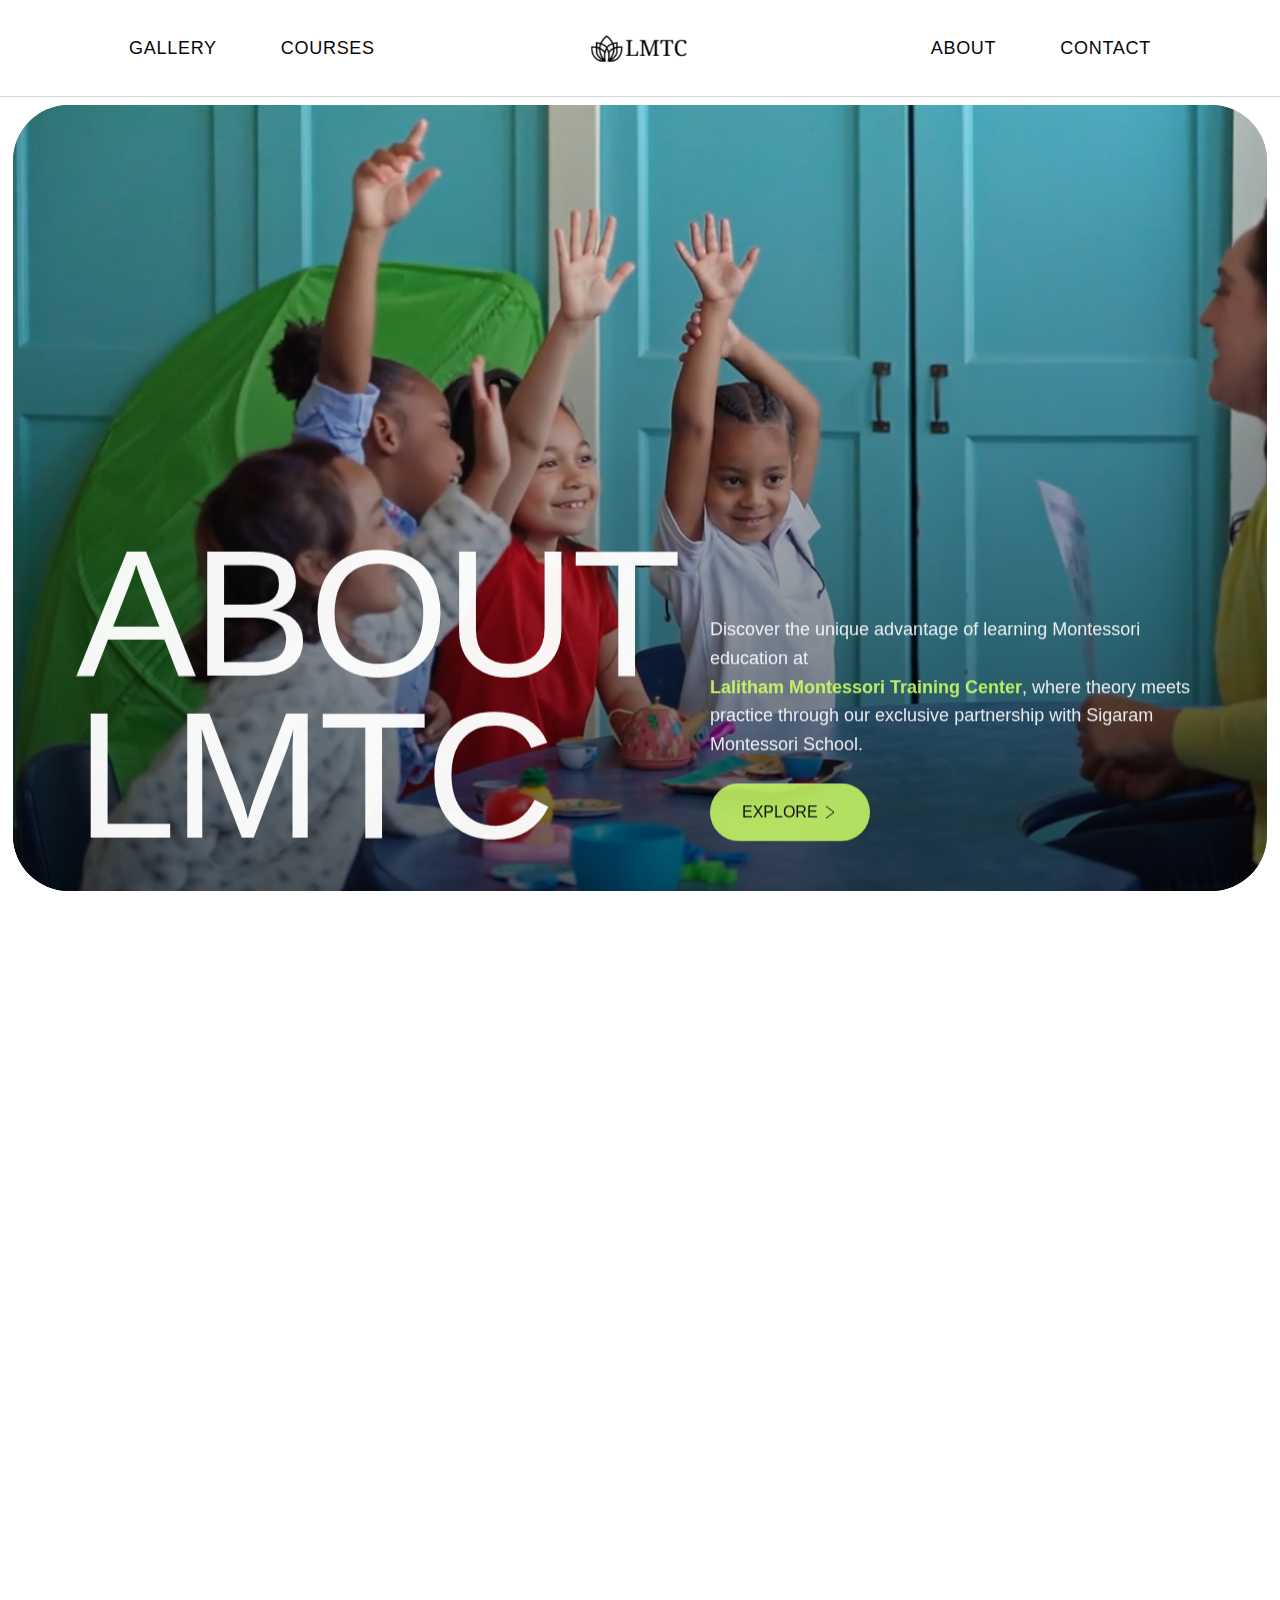
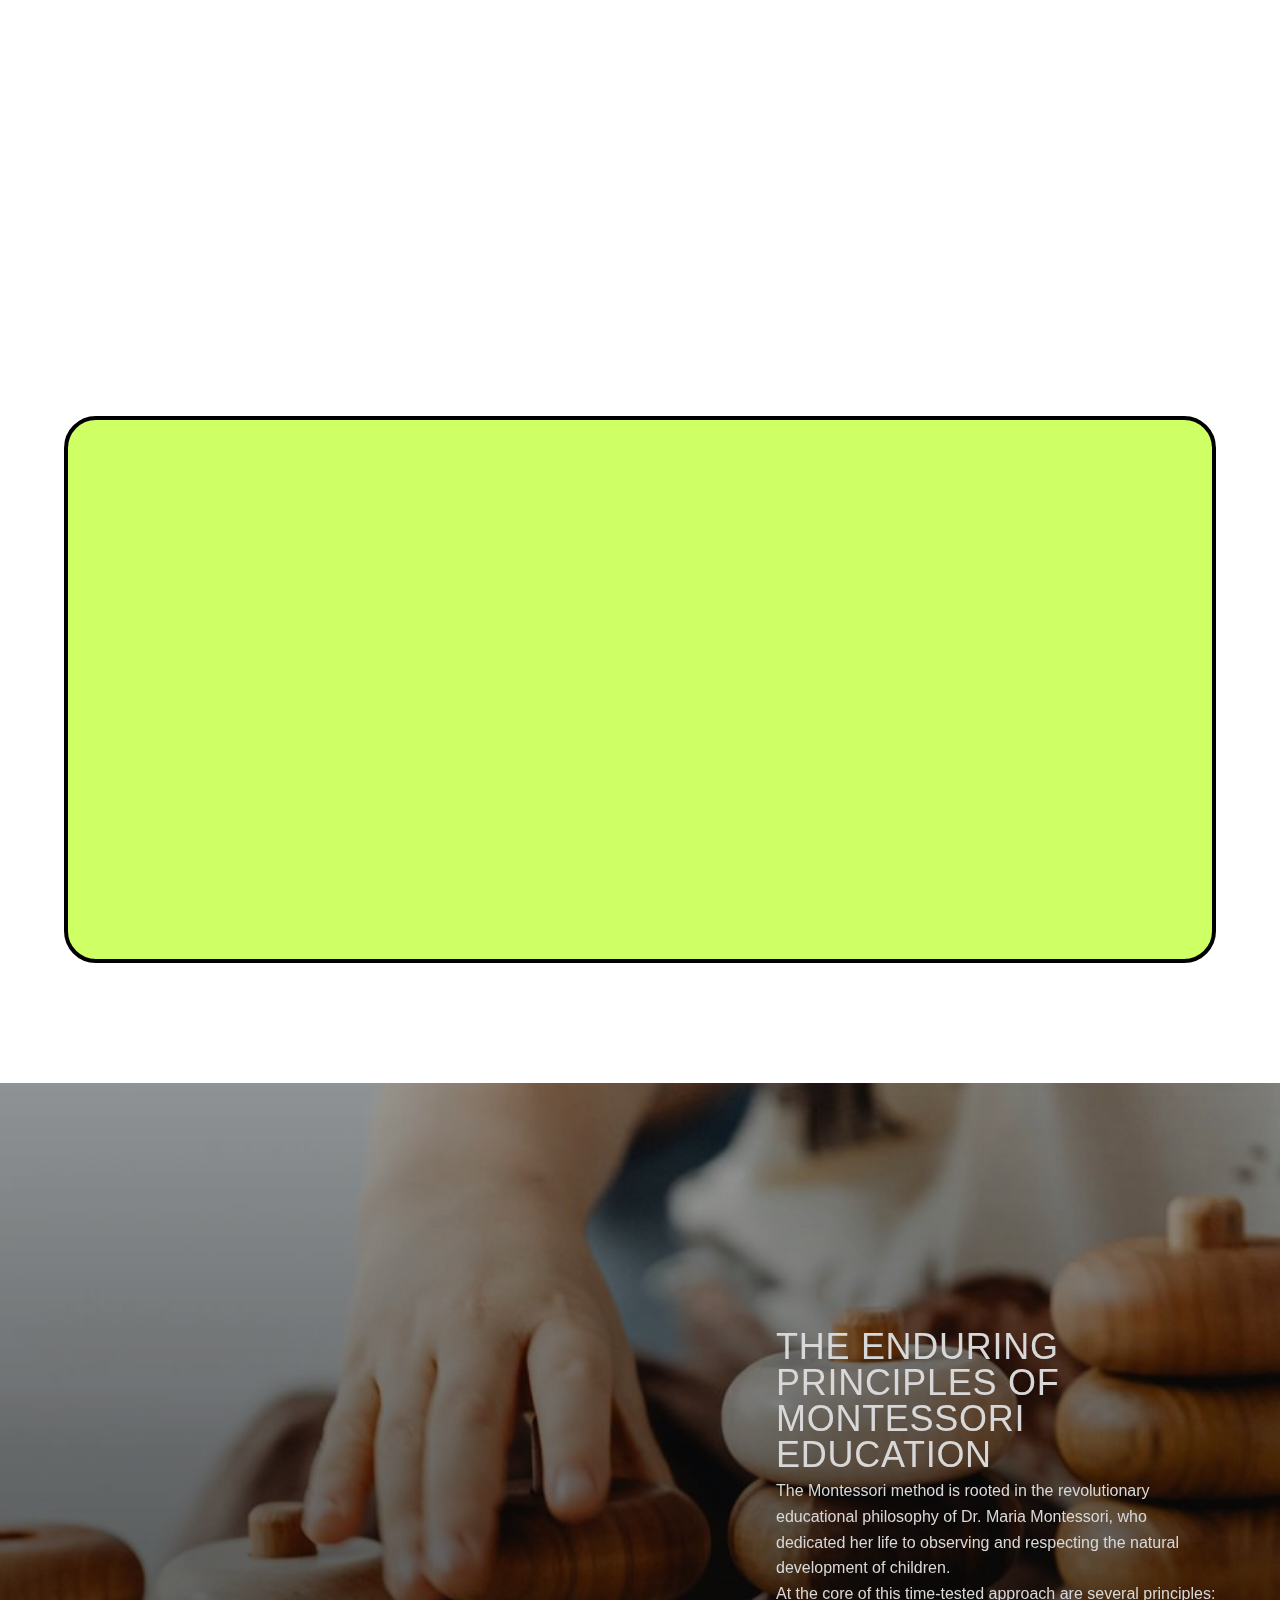
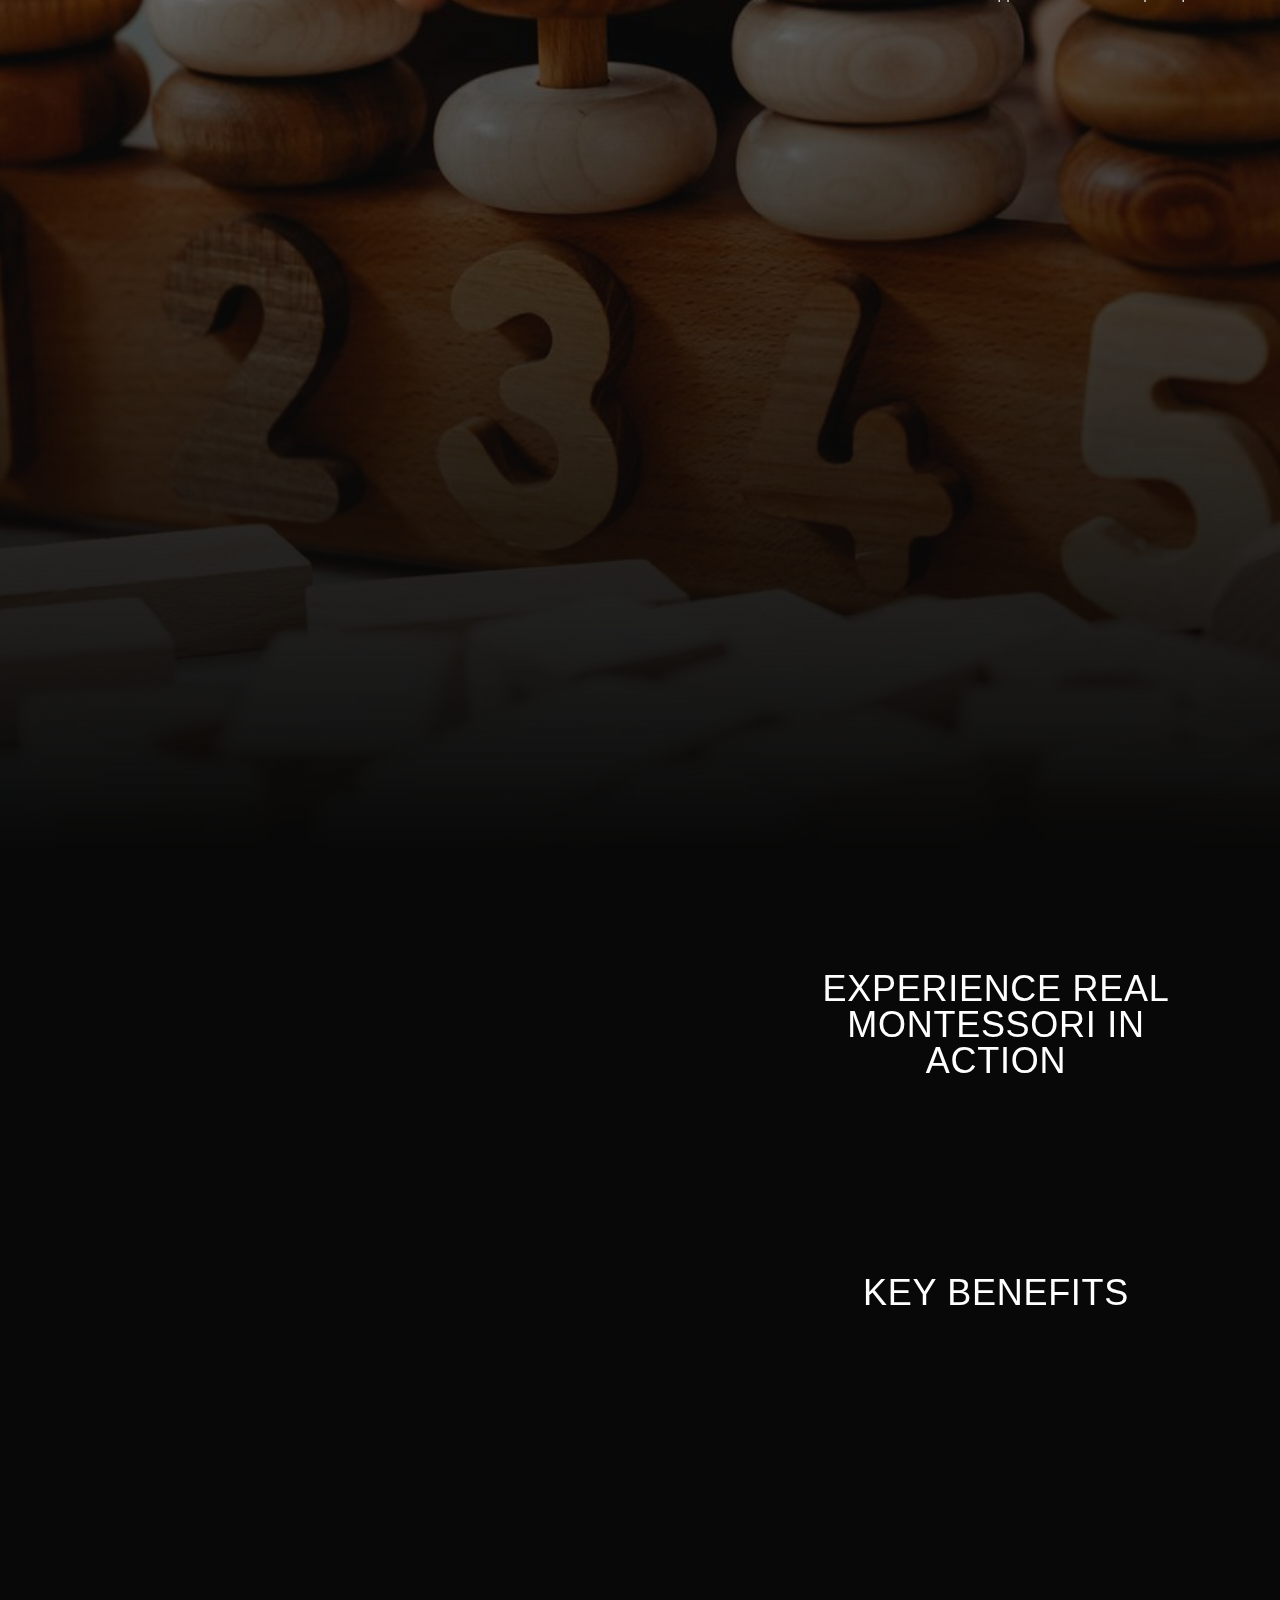
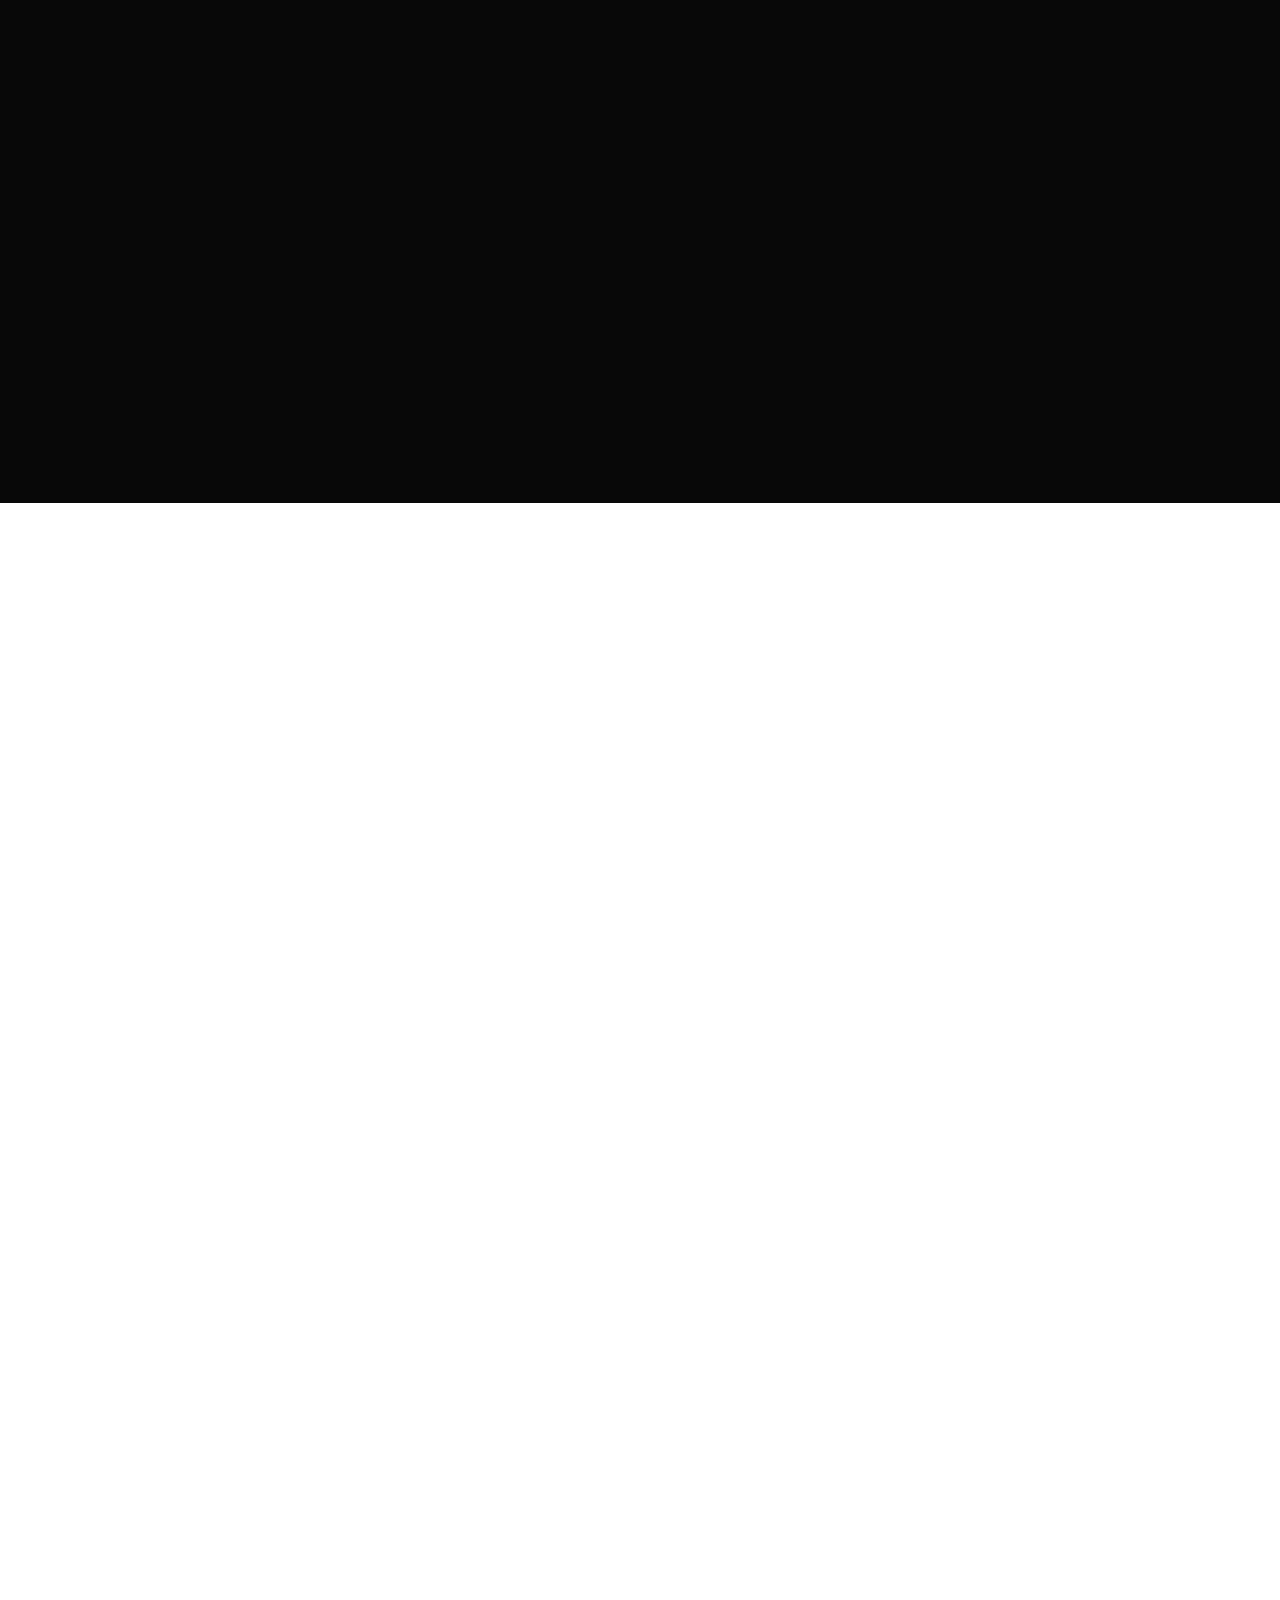
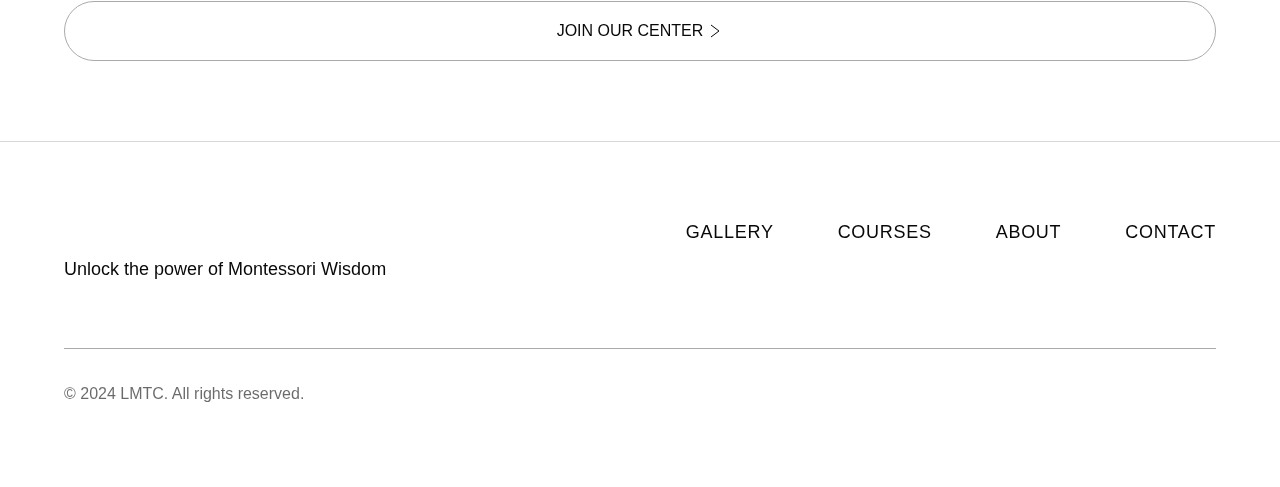
==== commit 03dfaf97: "update-v4" ====
--- a/about.html
+++ b/about.html
@@ -11,12 +11,12 @@
   <meta
     content="Transform into an exceptional Montessori educator through comprehensive teacher training that combines theoretical excellence with real classroom experience. Join Lalitham Montessori Training Center today."
     property="og:description" />
-  <meta content="images/lmtc-20-20opengraph.png" property="og:image" />
+  <meta content="images/opengraph.png" property="og:image" />
   <meta content="About - LMTC" property="twitter:title" />
   <meta
     content="Transform into an exceptional Montessori educator through comprehensive teacher training that combines theoretical excellence with real classroom experience. Join Lalitham Montessori Training Center today."
     property="twitter:description" />
-  <meta content="images/lmtc-20-20opengraph.png" property="twitter:image" />
+  <meta content="images/opengraph.png" property="twitter:image" />
   <meta property="og:type" content="website" />
   <meta content="summary_large_image" name="twitter:card" />
   <meta content="width=device-width, initial-scale=1" name="viewport" />
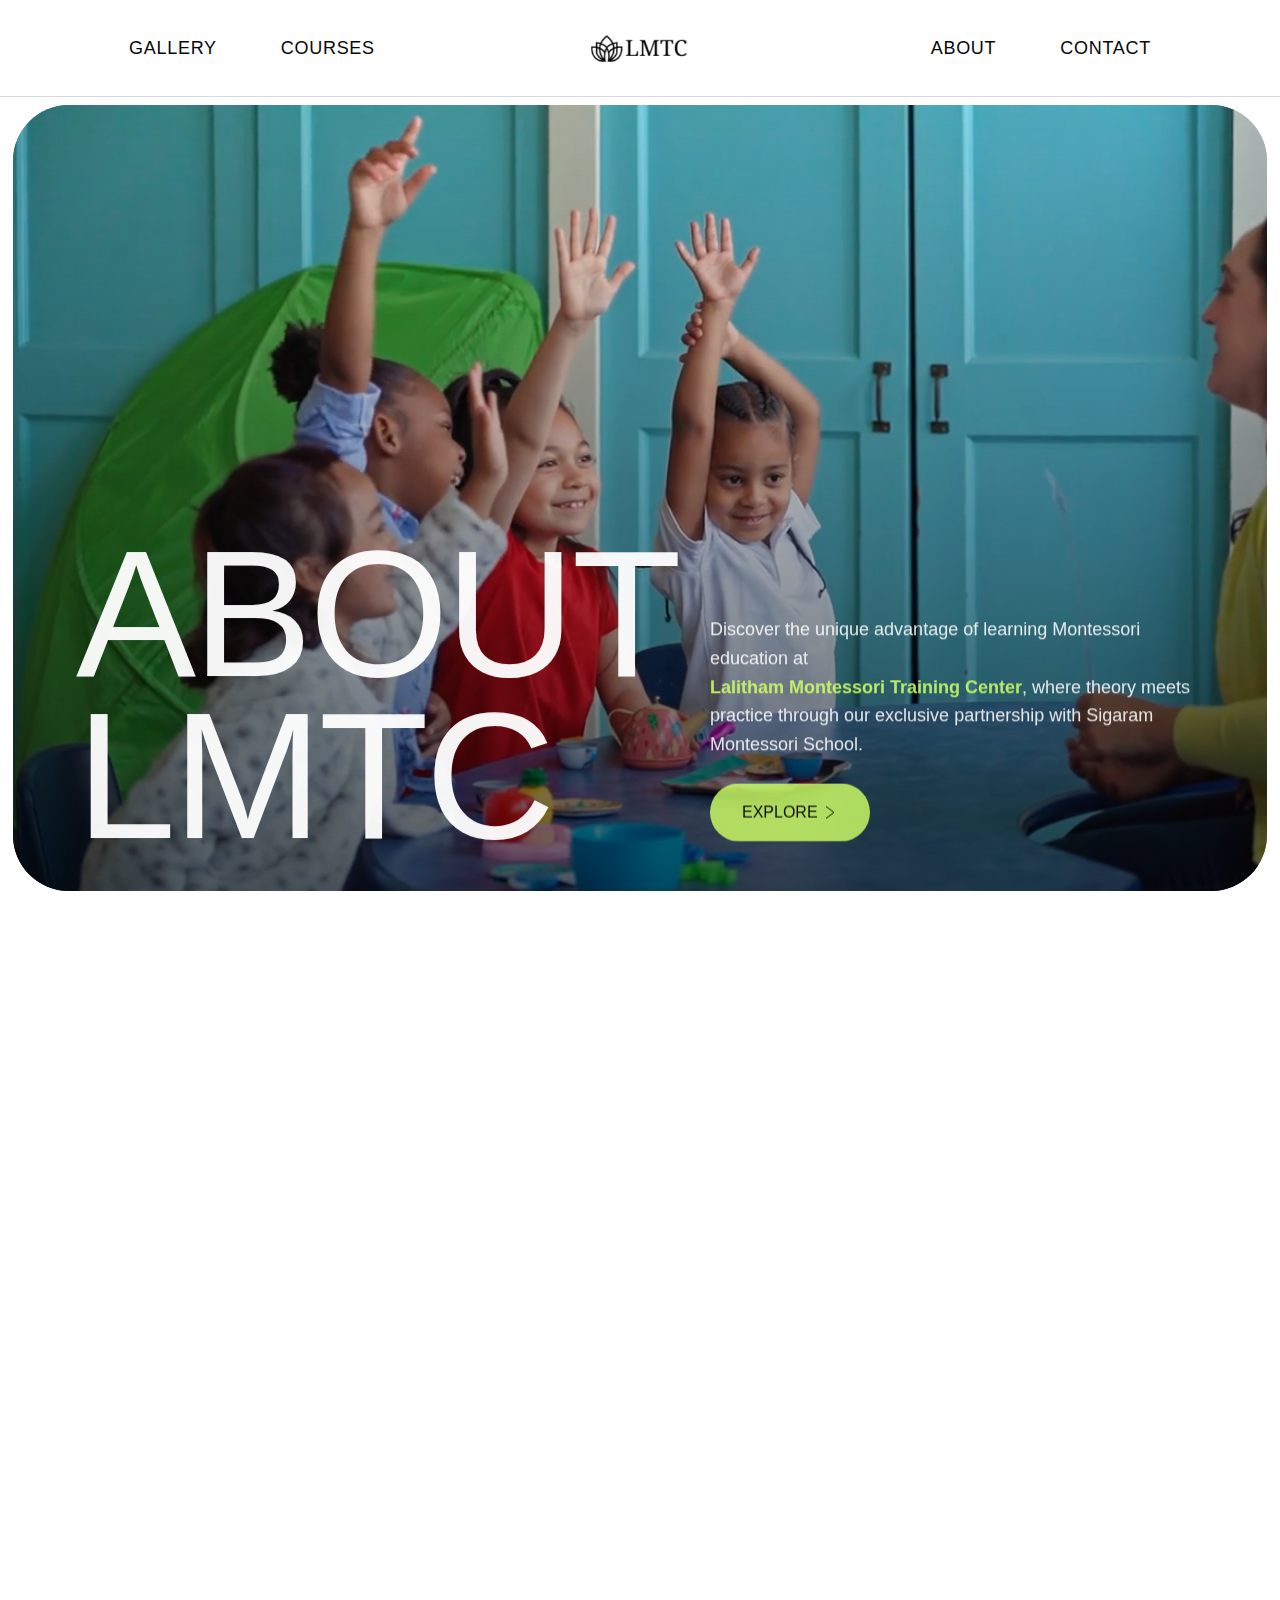
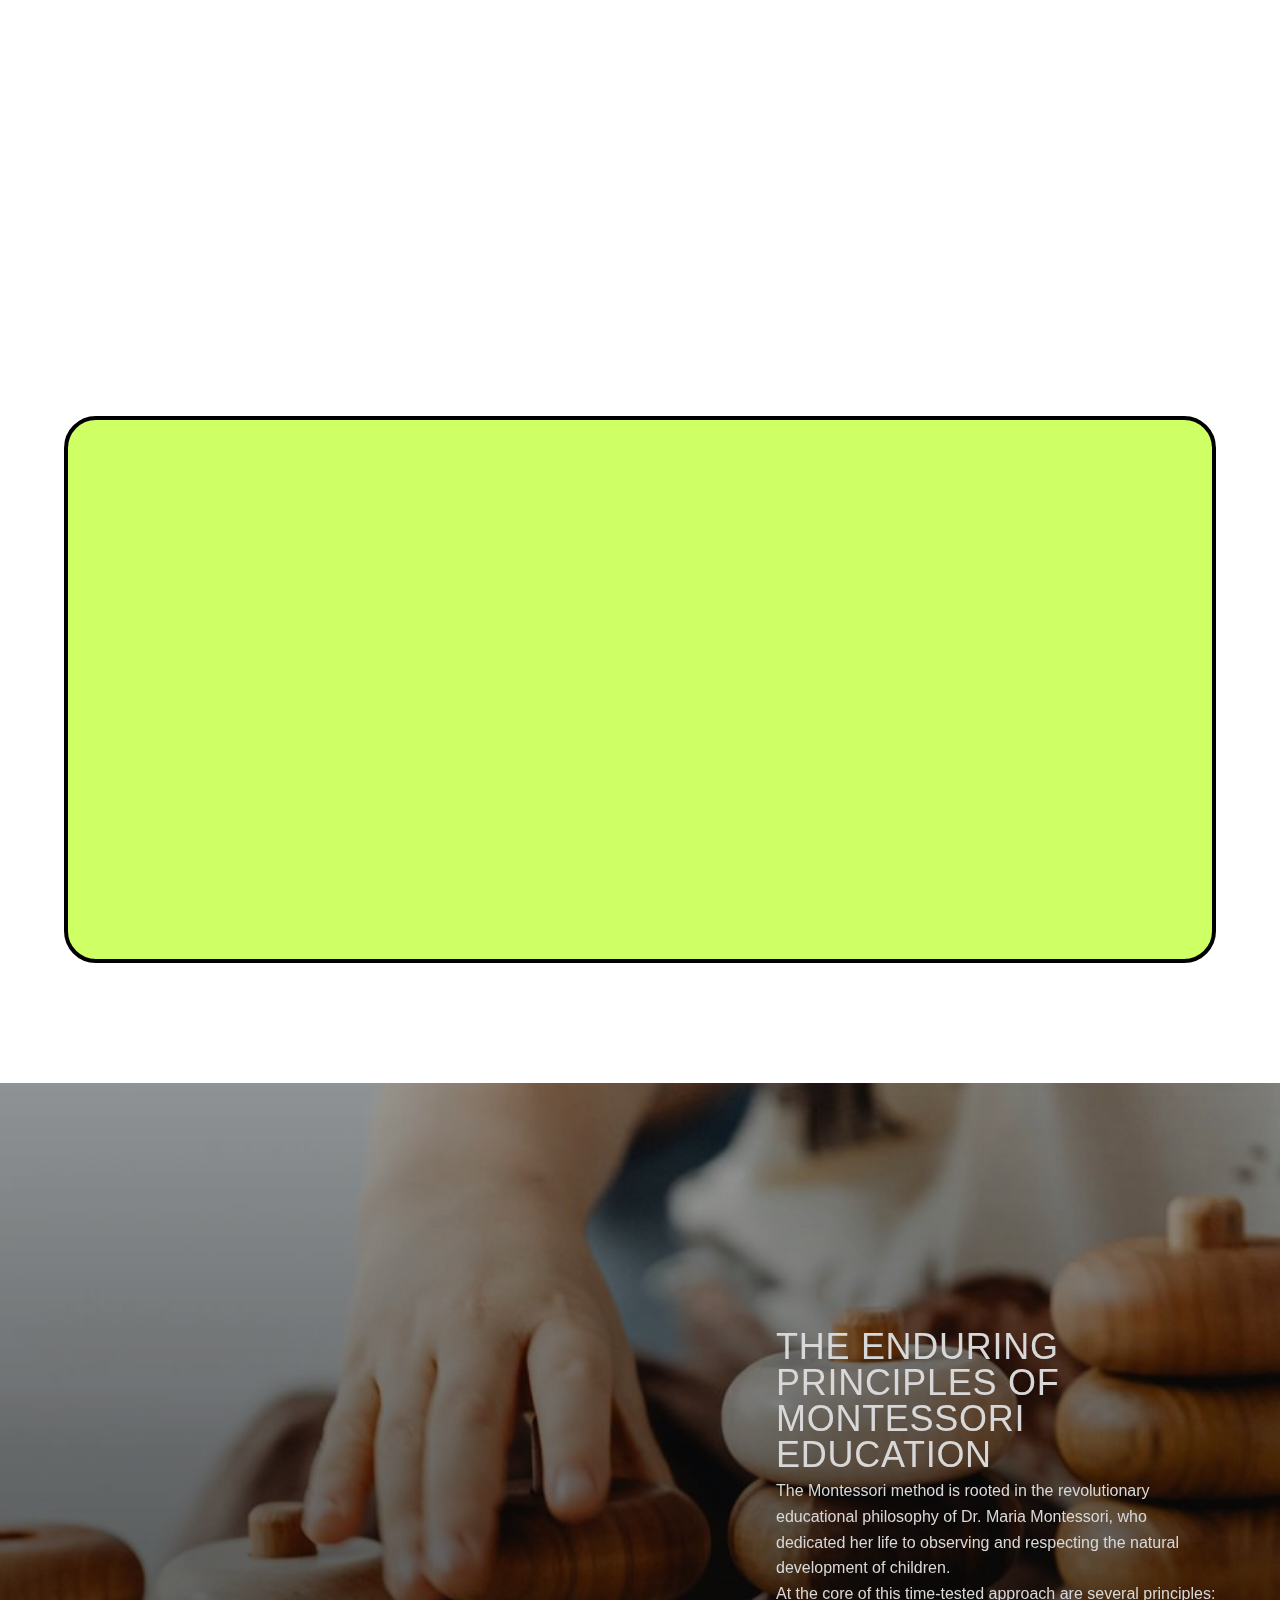
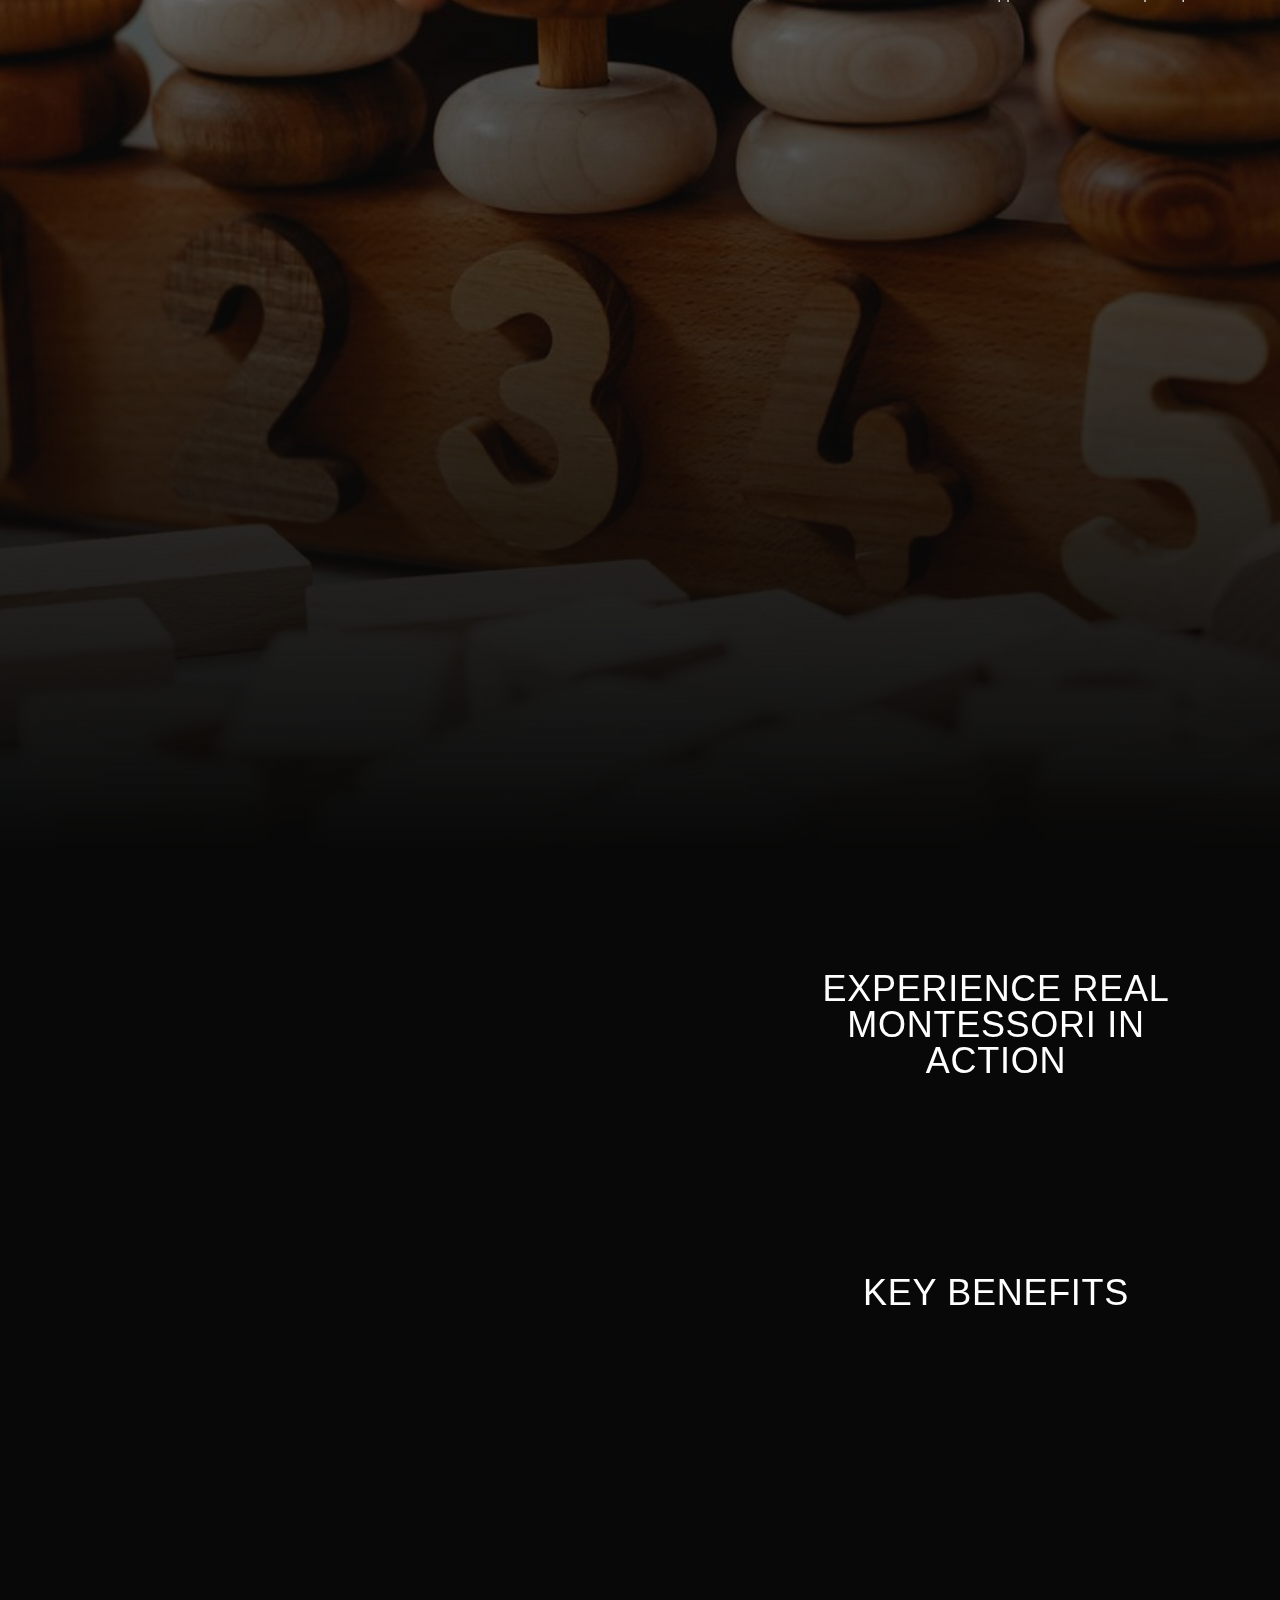
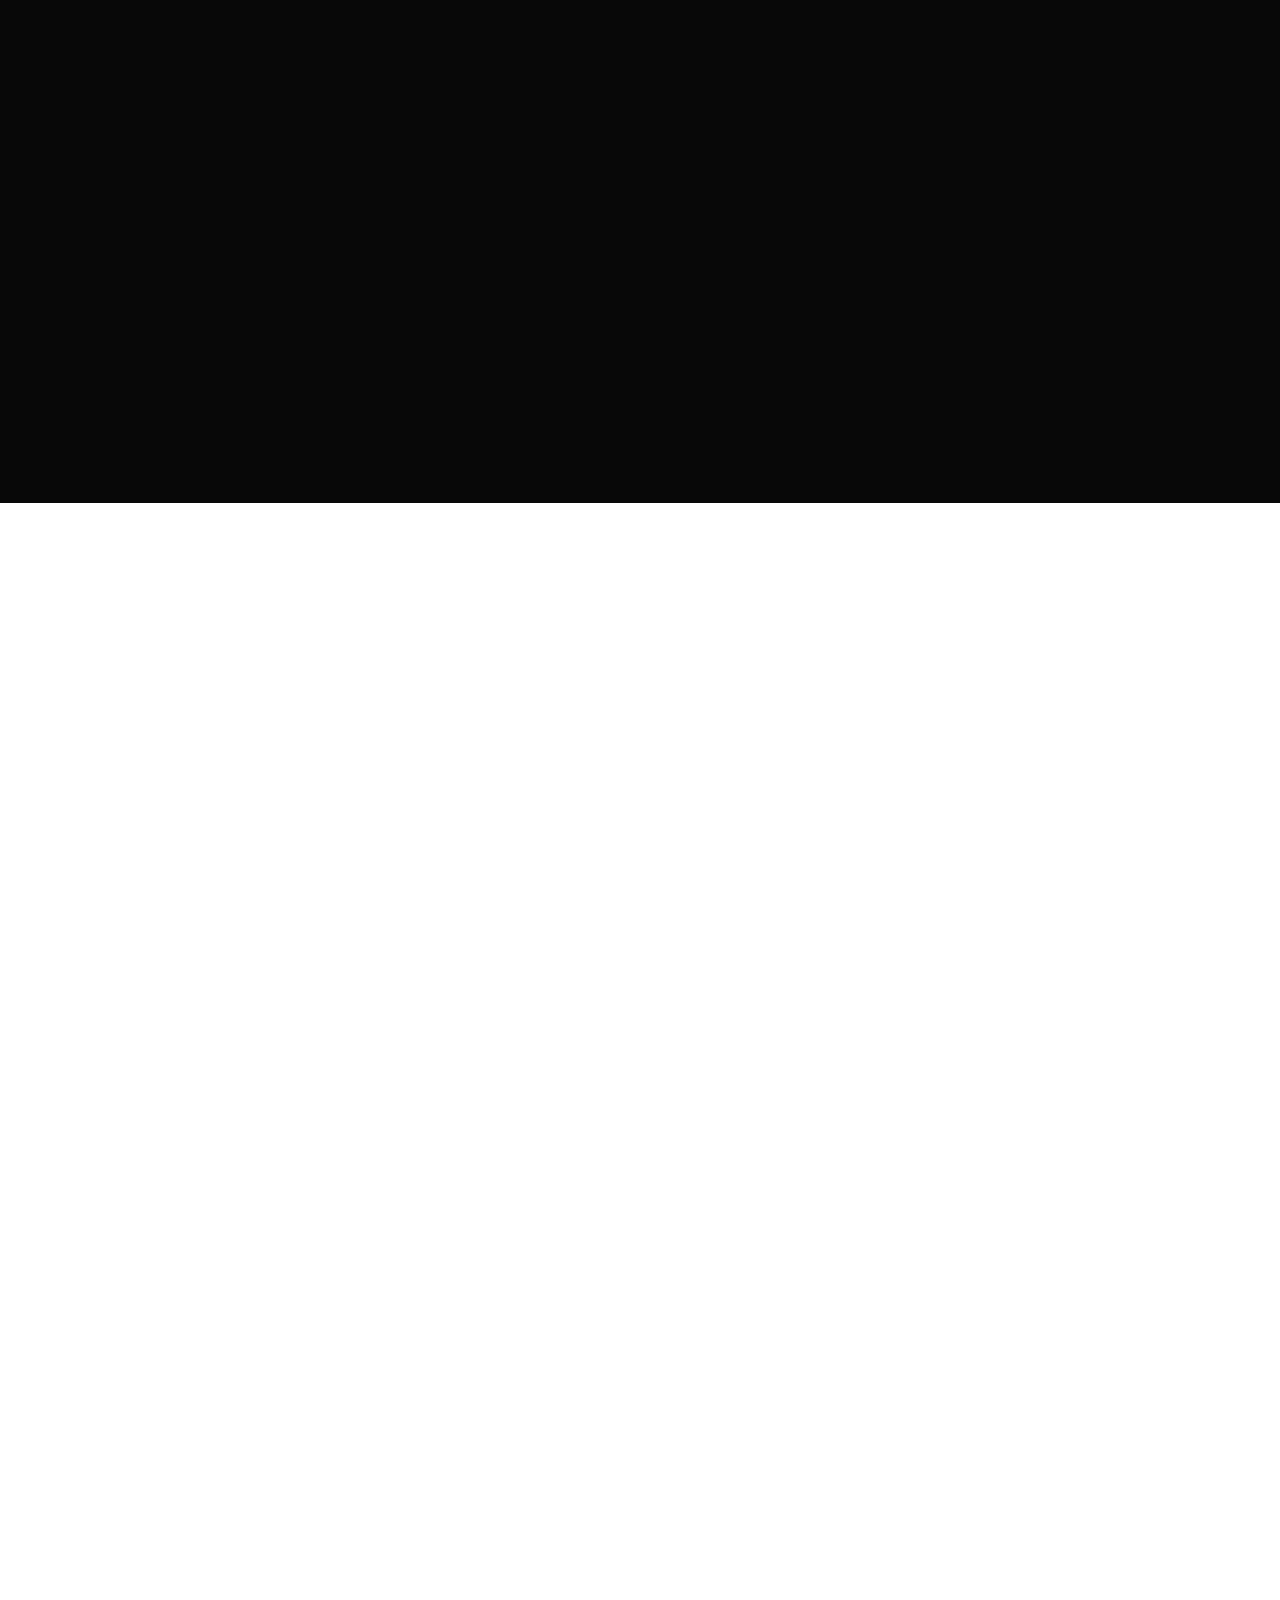
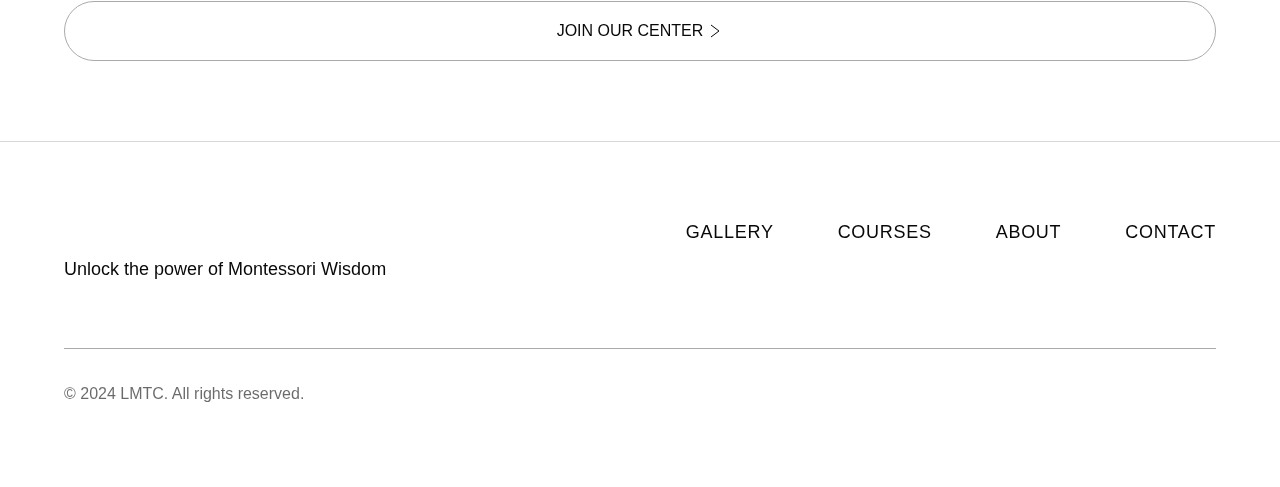
==== commit a533269a: "update-v5" ====
--- a/about.html
+++ b/about.html
@@ -111,8 +111,8 @@
         <div data-w-id="6a3ecc14-ec69-9bbd-db05-9782133e248d" class="quote_box">
           <div class="container-large">
             <div class="quote_wrap">
-              <p class="quote_text"><span class="text-color-green">&quot;</span>It&#x27;s It&#x27;s nurture and wisdom
-                that shape a child&#x27;s <span class="text-highlight">iNFINITe potential.</span><span
+              <p class="quote_text"><span class="text-color-green">&quot;</span>It&#x27;s nurture and wisdom
+                that shape a child&#x27;s <span class="text-highlight">INFINITE potential.</span><span
                   class="text-color-green">&quot;</span></p>
             </div>
           </div>
